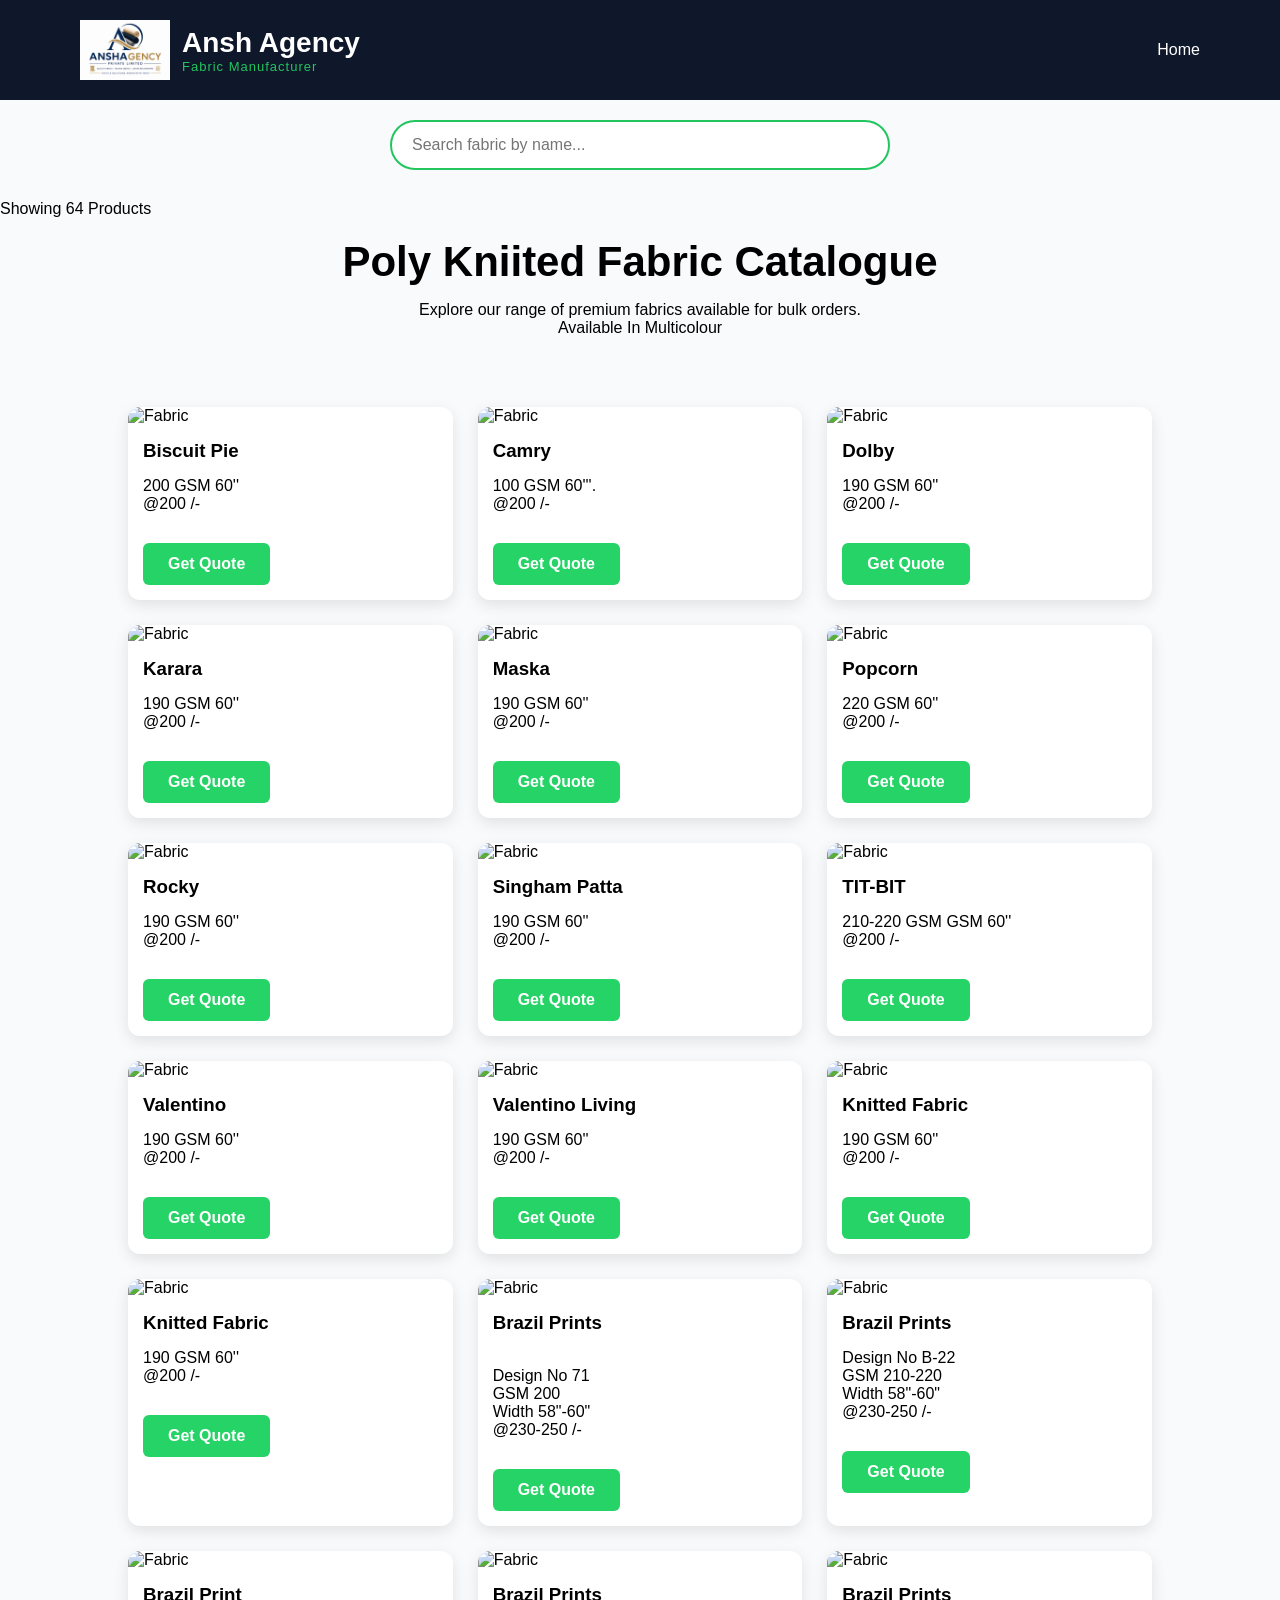
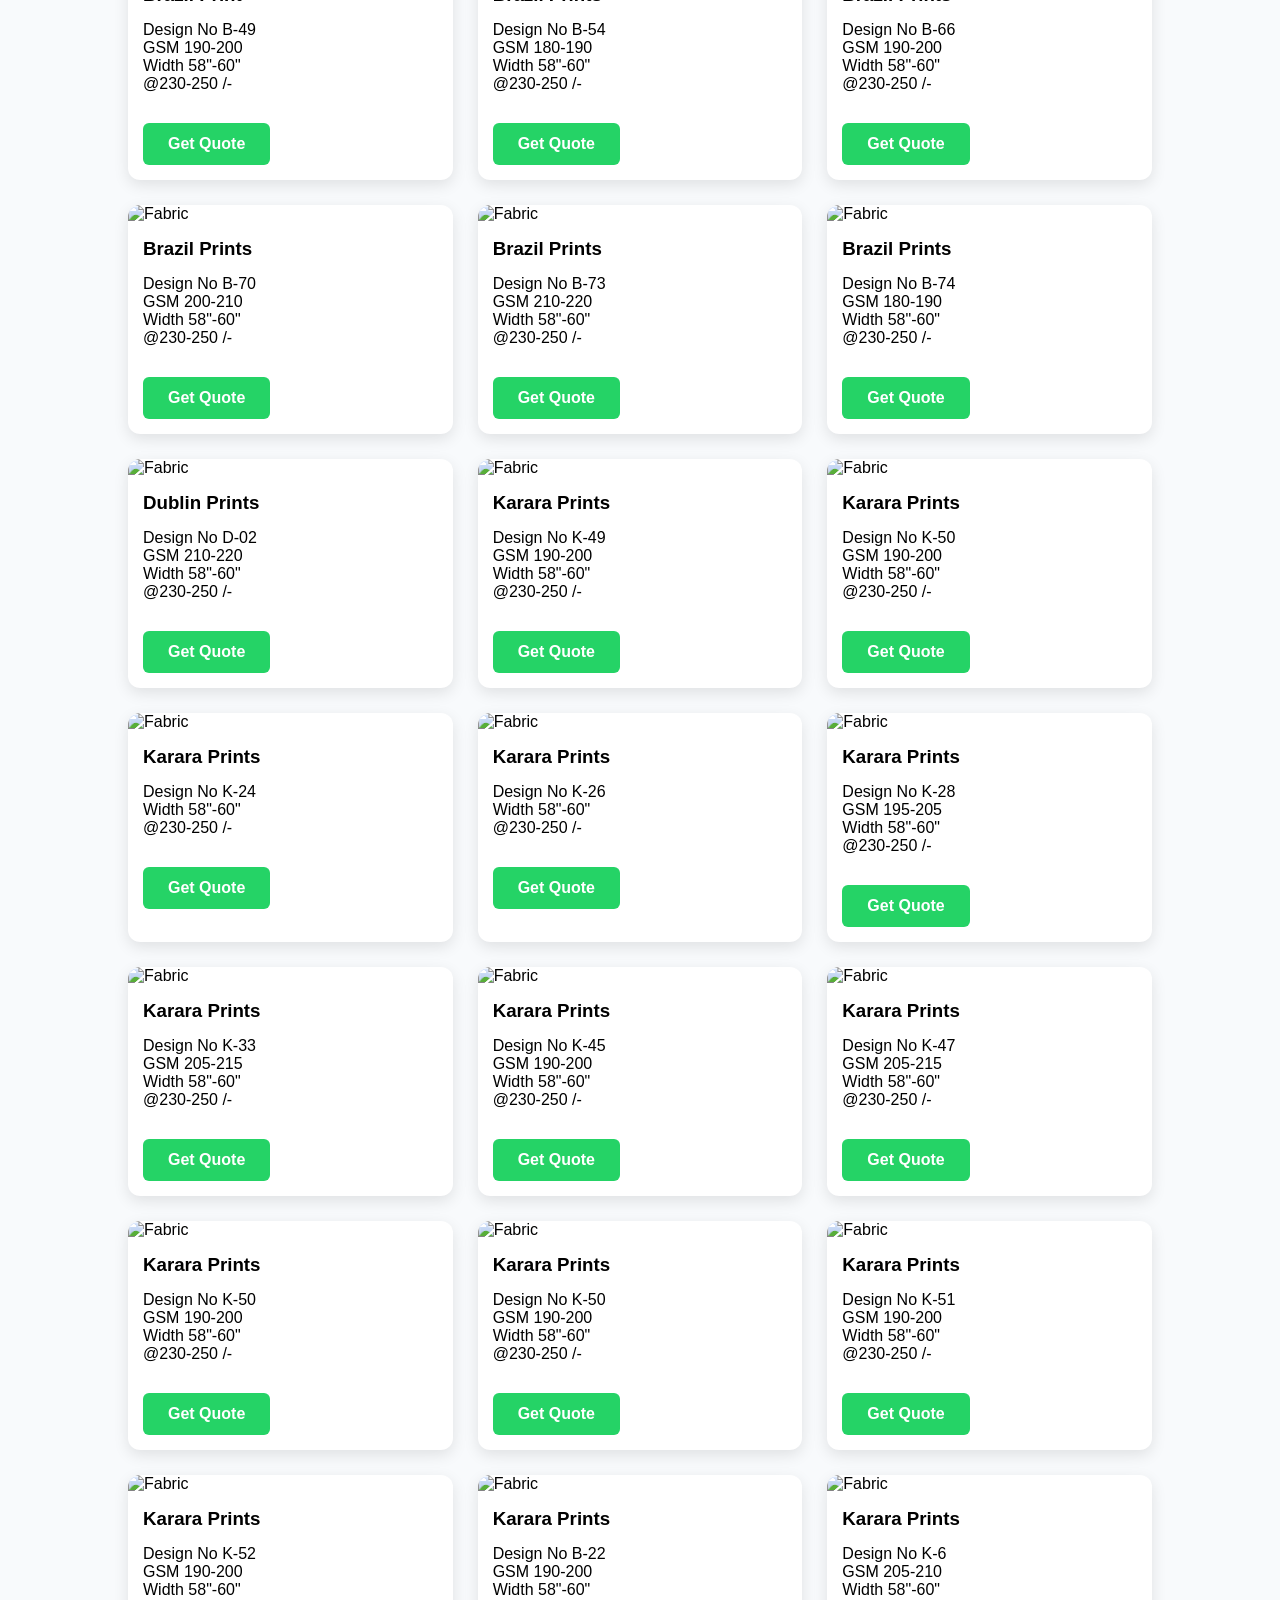
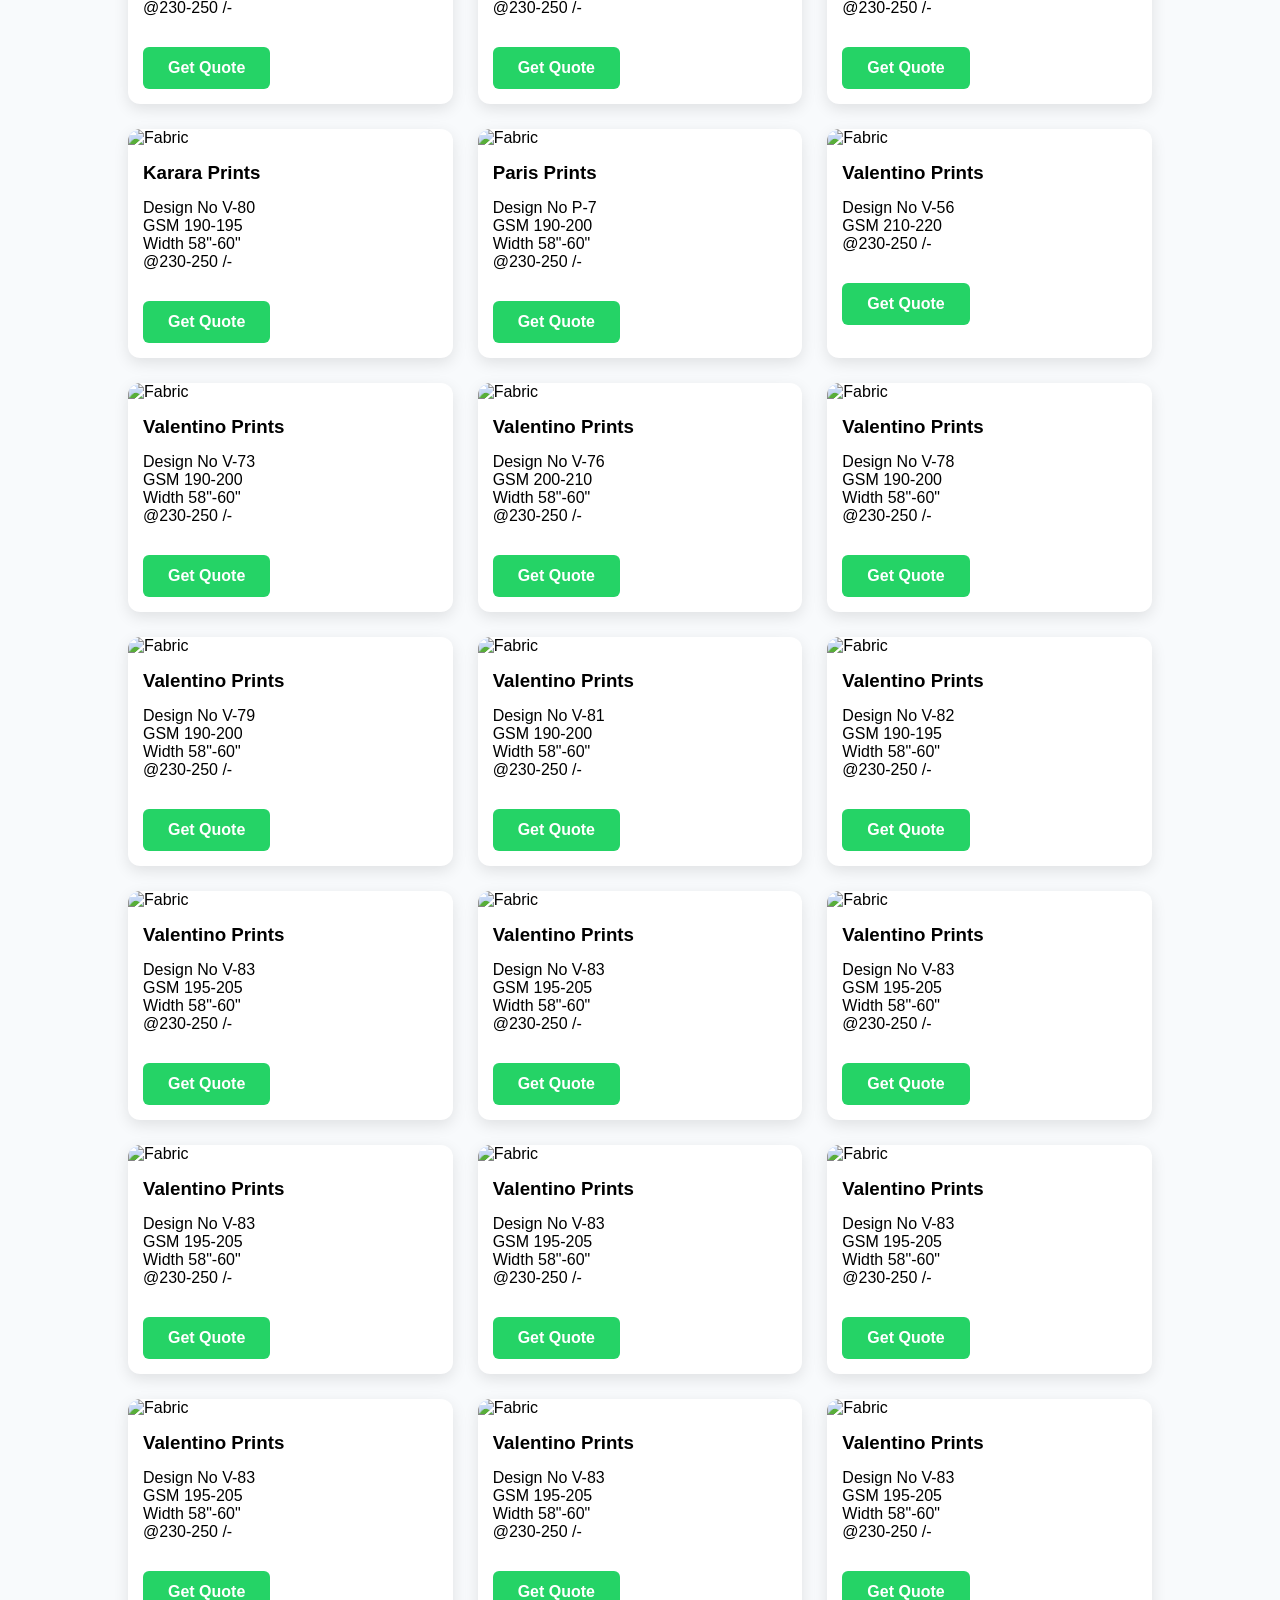
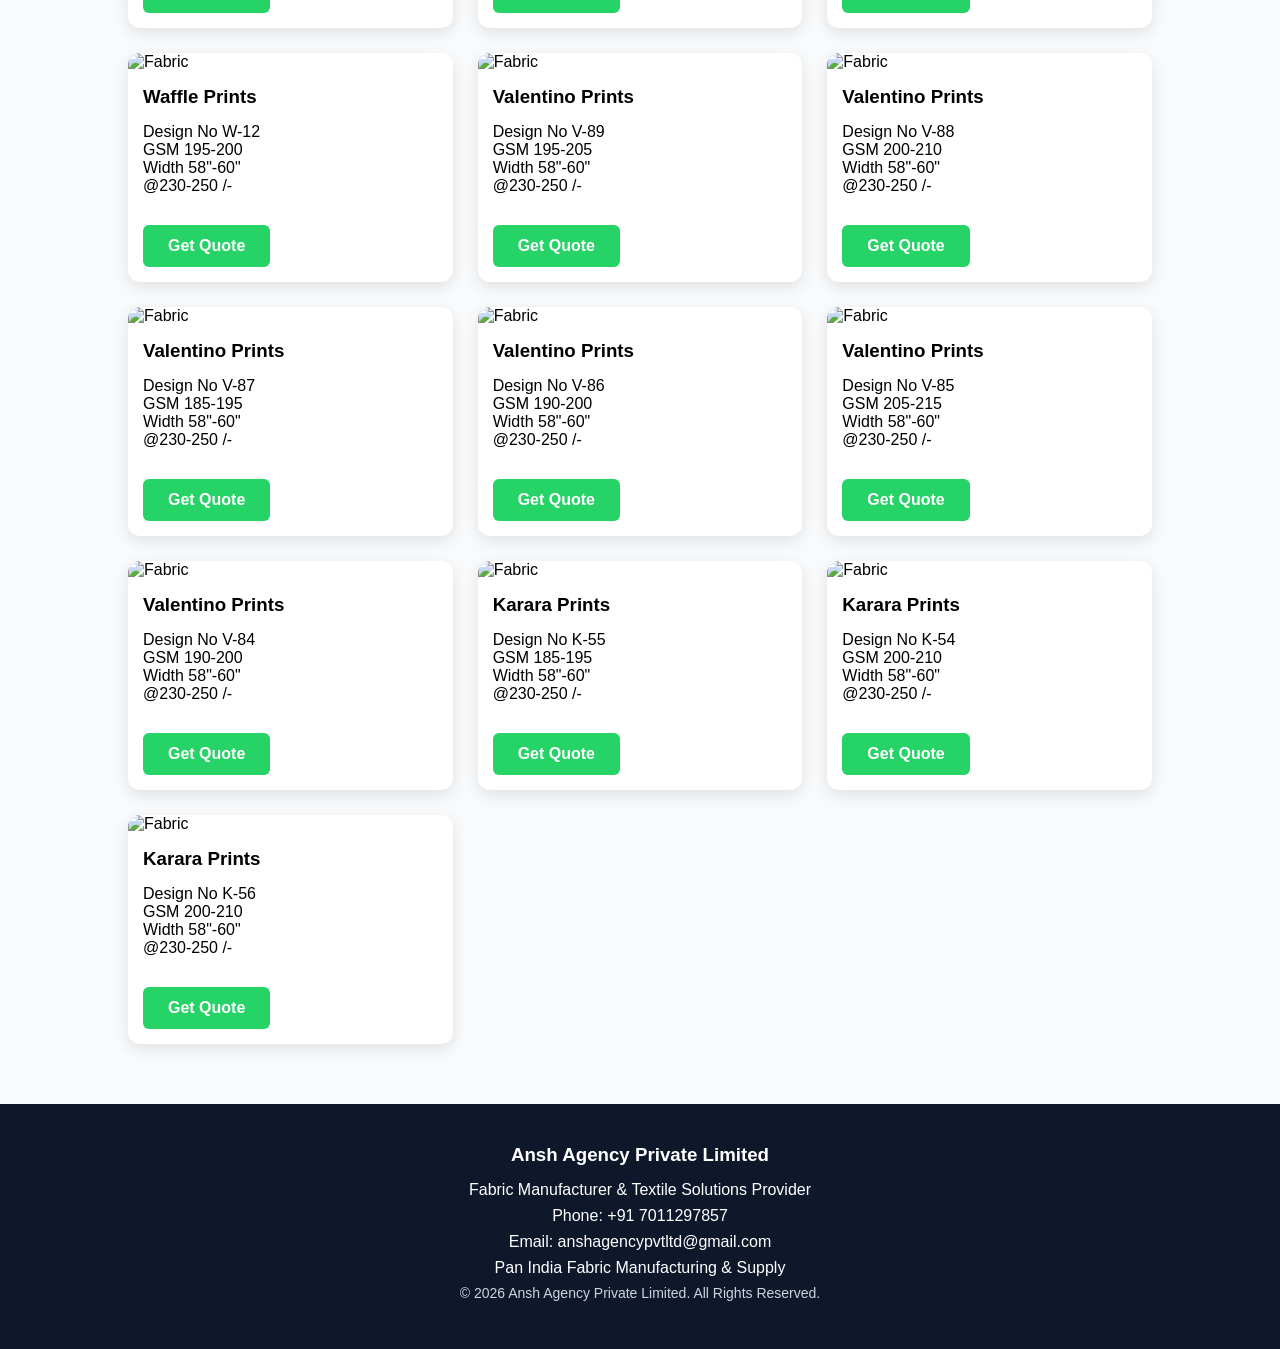
==== knitted.html @ 22bb6c40 "update" ====
<!DOCTYPE html>

<html lang="en">
<head>
    <meta charset="UTF-8">
    <meta name="viewport" content="width=device-width, initial-scale=1.0">
    <title>Knitted Fabric | Ansh Agency Pvt Ltd</title>
    <link rel="stylesheet" href="style.css">
</head>
<body>

<header>
        <nav>
             <div class="logo-container">

        <img src="img/logo.png" alt="Ansh Agency Logo">

        <div class="company-name">
            <h2>Ansh Agency</h2>
            <p>Fabric Manufacturer</p>
        </div>

    </div>
            <ul>
                <li><a href="index.html">Home</a></li>
            </ul>
        </nav>
    </header>

    <div class="search-container">
    <input
        type="text"
        id="searchInput"
        placeholder="Search fabric by name..."
        onkeyup="searchProducts()">
</div>
<div id="searchInfo">
    <p>
        Showing <span id="resultCount">0</span> Products
    </p>
</div>

<div id="noResult" style="display:none;">
    <h3>No Product Found</h3>
    <p>Try searching with another product name.</p>
</div>

<section class="catalogue-header">
    <h1>Poly Kniited Fabric Catalogue</h1>
    <p>
        Explore our range of premium fabrics available for bulk orders.
        <br>
        Available In Multicolour
    </p>
</section>

<section class="catalogue">
<div class="catalogue-card">
    <img src="knitted/Biscuit Pie 200 GSM 60''.jpeg" alt="Fabric">
    <h3>Biscuit Pie</h3>
    <p>200 GSM 60''
        <br> @200 /-
    </p>
    
    <a href="https://wa.me/917011297857" class="quote-btn">
        Get Quote
    </a>
</div>

<div class="catalogue-card">
    <img src="knitted/Camry 100 gsm 60''.jpeg" alt="Fabric">
    <h3>Camry</h3>
    <p>100 GSM 60'''.
        <br> @200 /-
    </p>
    <a href="https://wa.me/917011297857" class="quote-btn">
        Get Quote
    </a>
</div>

<div class="catalogue-card">
    <img src="knitted/Dolby 190 gsm 60''.jpeg" alt="Fabric">
    <h3>Dolby</h3>
    <p>190 GSM 60''
        <br> @200 /-
    </p>
    <a href="https://wa.me/917011297857" class="quote-btn">
        Get Quote
    </a>
</div>

<div class="catalogue-card">
    <img src="knitted/Karara 190 gsm 60''.jpeg" alt="Fabric">
    <h3>Karara</h3>
    <p>190 GSM 60''
        <br> @200 /-
    </p>
    <a href="https://wa.me/917011297857" class="quote-btn">
        Get Quote
    </a>
</div>

<div class="catalogue-card">
    <img src="knitted/Maska 190 gsm 60''.jpeg" alt="Fabric">
    <h3>Maska</h3>
    <p>190 GSM 60''
        <br> @200 /-
    </p>
    <a href="https://wa.me/917011297857" class="quote-btn">
        Get Quote
    </a>
</div>

<div class="catalogue-card">
    <img src="knitted/Popcorn 220 gsm 60''.jpeg" alt="Fabric">
    <h3>Popcorn</h3>
    <p>220 GSM 60''
        <br> @200 /-
    </p>
    <a href="https://wa.me/917011297857" class="quote-btn">
        Get Quote
    </a>
</div>

<div class="catalogue-card">
    <img src="knitted/Rocky 190 gsm 60''.jpeg" alt="Fabric">
    <h3>Rocky</h3>
    <p>190 GSM 60''
        <br> @200 /-
    </p>
    <a href="https://wa.me/917011297857" class="quote-btn">
        Get Quote
    </a>
</div>

<div class="catalogue-card">
    <img src="knitted/Singham Patta 190 gsm 60''.jpeg" alt="Fabric">
    <h3>Singham Patta</h3>
    <p>190 GSM 60''
        <br> @200 /-
    </p>
    <a href="https://wa.me/917011297857" class="quote-btn">
        Get Quote
    </a>
</div>

<div class="catalogue-card">
    <img src="knitted/TIT-BIT 210-220 gsm.jpeg" alt="Fabric">
    <h3>TIT-BIT</h3>
    <p>210-220 GSM GSM 60''
        <br> @200 /-
    </p>
    <a href="https://wa.me/917011297857" class="quote-btn">
        Get Quote
    </a>
</div>

<div class="catalogue-card">
    <img src="knitted/Velentino 190 gsm 60''.jpeg" alt="Fabric">
    <h3>Valentino</h3>
    <p>190 GSM 60''
        <br> @200 /-
    </p>
    <a href="https://wa.me/917011297857" class="quote-btn">
        Get Quote
    </a>
</div>

<div class="catalogue-card">
    <img src="knitted/Velentino Living 190 gsm 60''.jpeg" alt="Fabric">
    <h3>Valentino Living</h3>
    <p>190 GSM 60''
        <br> @200 /-
    </p>
    <a href="https://wa.me/917011297857" class="quote-btn">
        Get Quote
    </a>
</div>

<div class="catalogue-card">
    <img src="knitted/22ace1cc-7793-4d02-b869-837e958afbc7.jpeg" alt="Fabric">
    <h3>Knitted Fabric</h3>
    <p>190 GSM 60''
        <br> @200 /-
    </p>
    <a href="https://wa.me/917011297857" class="quote-btn">
        Get Quote
    </a>
</div>

<div class="catalogue-card">
    <img src="knitted/5e36a8d7-b40a-45a3-81a4-ada5efbddd0c.jpeg" alt="Fabric">
    <h3>Knitted Fabric</h3>
    <p>190 GSM 60''
        <br> @200 /-
    </p>
    <a href="https://wa.me/917011297857" class="quote-btn">
        Get Quote
    </a>
</div>

<div class="catalogue-card">
    <img src="knitted/Brazil Prints-Design No 71- GSM 200- Width 58-60''.jpeg" alt="Fabric">
    <h3>Brazil Prints</h3> <br>
    <p>
         Design No 71 <br>
    GSM 200 <br>
    Width 58"-60"
        <br> @230-250 /-
    </p>
    <a href="https://wa.me/917011297857" class="quote-btn">
        Get Quote
    </a>
</div>

<div class="catalogue-card">
    <img src="knitted/Brazil Prints-Design No B 22- GSM 210-220- Width 58-60''.jpeg" alt="Fabric">
    <h3>Brazil Prints</h3>
    <p>Design No B-22 <br>
        GSM 210-220 <br>
        Width 58"-60" <br>
         @230-250 /-
    </p>
    <a href="https://wa.me/917011297857" class="quote-btn">
        Get Quote
    </a>
</div>
<div class="catalogue-card">
    <img src="knitted/Brazil Prints-Design No B 49- GSM 190- 200- Width 58-60''.jpeg" alt="Fabric">
    <h3>Brazil Print</h3>
    <p>Design No B-49 <br>
        GSM 190-200 <br>
        Width 58"-60" <br>
         @230-250 /-
    </p>
    <a href="https://wa.me/917011297857" class="quote-btn">
        Get Quote
    </a>
</div>
<div class="catalogue-card">
    <img src="knitted/Brazil Prints-Design No B 54- GSM 180-190- Width 58-60''.jpeg" alt="Fabric">
    <h3>Brazil Prints</h3>
    <p>Design No B-54 <br>
        GSM 180-190 <br>
        Width 58"-60" <br>
         @230-250 /-
    </p>
    <a href="https://wa.me/917011297857" class="quote-btn">
        Get Quote
    </a>
</div>
<div class="catalogue-card">
    <img src="knitted/Brazil Prints-Design No B 66- GSM 190-200- Width 58-60''.jpeg" alt="Fabric">
    <h3>Brazil Prints</h3>
    <p>Design No B-66 <br>
        GSM 190-200 <br>
        Width 58"-60" <br>
         @230-250 /-    </p>
    <a href="https://wa.me/917011297857" class="quote-btn">
        Get Quote
    </a>
</div>
<div class="catalogue-card">
    <img src="knitted/Brazil Prints-Design No B 70- GSM 200-210- Width 58-60''.jpeg" alt="Fabric">
    <h3>Brazil Prints</h3>
    <p>Design No B-70 <br>
        GSM 200-210 <br>
        Width 58"-60" <br>
         @230-250 /-
    </p>
    <a href="https://wa.me/917011297857" class="quote-btn">
        Get Quote
    </a>
</div>
<div class="catalogue-card">
    <img src="knitted/Brazil Prints-Design No B 73- GSM 210-220- Width 58-60''.jpeg" alt="Fabric">
    <h3>Brazil Prints</h3>
    <p>Design No B-73 <br>
        GSM 210-220 <br>
        Width 58"-60" <br>
         @230-250 /-
    </p>
    <a href="https://wa.me/917011297857" class="quote-btn">
        Get Quote
    </a>
</div>
<div class="catalogue-card">
    <img src="knitted/Brazil Prints-Design No B 74- GSM 180-190- Width 58-60''.jpeg" alt="Fabric">
    <h3>Brazil Prints</h3>
    <p>Design No B-74 <br>
        GSM 180-190 <br>
        Width 58"-60" <br>
         @230-250 /-
    </p>
    <a href="https://wa.me/917011297857" class="quote-btn">
        Get Quote
    </a>
</div>
<div class="catalogue-card">
    <img src="knitted/Dublin Prints-Design No D 02- GSM 210-220- Width 58-60''.jpeg" alt="Fabric">
    <h3>Dublin Prints</h3>
    <p>Design No D-02 <br>
        GSM 210-220 <br>
        Width 58"-60" <br>
         @230-250 /-
    </p>
    <a href="https://wa.me/917011297857" class="quote-btn">
        Get Quote
    </a>
</div>
<div class="catalogue-card">
    <img src="knitted/Karara  Prints-Design No K 49- GSM 190-200- Width 58-60''.jpeg" alt="Fabric">
    <h3>Karara Prints</h3>
    <p>Design No K-49 <br>
        GSM 190-200 <br>
        Width 58"-60" <br>
         @230-250 /-
    </p>
    <a href="https://wa.me/917011297857" class="quote-btn">
        Get Quote
    </a>
</div>
<div class="catalogue-card">
    <img src="knitted/Karara  Prints-Design No K 50- GSM 190-200- Width 58-60''.jpeg" alt="Fabric">
    <h3>Karara Prints</h3>
    <p>Design No K-50 <br>
        GSM 190-200 <br>
        Width 58"-60" <br>
         @230-250 /-
        </p>
    <a href="https://wa.me/917011297857" class="quote-btn">
        Get Quote
    </a>
</div>
<div class="catalogue-card">
    <img src="knitted/Karara Prints-Design No K 24-.jpeg" alt="Fabric">
    <h3>Karara Prints</h3>
    <p>Design No K-24 <br>
        Width 58"-60" <br>
         @230-250 /-
    </p>
    <a href="https://wa.me/917011297857" class="quote-btn">
        Get Quote
    </a>
</div>
<div class="catalogue-card">
    <img src="knitted/Karara Prints-Design No K 26.jpeg" alt="Fabric">
    <h3>Karara Prints</h3>
    <p>Design No K-26 <br>
        Width 58"-60" <br>
         @230-250 /-
    </p>
    <a href="https://wa.me/917011297857" class="quote-btn">
        Get Quote
    </a>
</div>
<div class="catalogue-card">
    <img src="knitted/Karara Prints-Design No k 28- GSM 195-205- Width 58-60''.jpeg" alt="Fabric">
    <h3>Karara Prints</h3>
    <p>Design No K-28 <br>
        GSM 195-205 <br>
        Width 58"-60" <br>
         @230-250 /-
           </p>
    <a href="https://wa.me/917011297857" class="quote-btn">
        Get Quote
    </a>
</div>
<div class="catalogue-card">
    <img src="knitted/Karara Prints-Design No K 33- GSM 205-215- Width 58-60''.jpeg" alt="Fabric">
    <h3>Karara Prints</h3>
    <p>Design No K-33 <br>
        GSM 205-215 <br>
        Width 58"-60" <br>
         @230-250 /-
    </p>
    <a href="https://wa.me/917011297857" class="quote-btn">
        Get Quote
    </a>
</div>
<div class="catalogue-card">
    <img src="knitted/Karara Prints-Design No K 45- GSM 190-200- Width 58-60''.jpeg" alt="Fabric">
    <h3>Karara Prints</h3>
    <p>Design No K-45 <br>
        GSM 190-200<br>
        Width 58"-60" <br>
         @230-250 /-    </p>
    <a href="https://wa.me/917011297857" class="quote-btn">
        Get Quote
    </a>
</div>
<div class="catalogue-card">
    <img src="knitted/Karara Prints-Design No K 47- GSM 205-215- Width 58-60''.jpeg" alt="Fabric">
    <h3>Karara Prints</h3>
    <p>Design No K-47 <br>
        GSM 205-215 <br>
        Width 58"-60" <br>
         @230-250 /-
    </p>
    <a href="https://wa.me/917011297857" class="quote-btn">
        Get Quote
    </a>
</div>
<div class="catalogue-card">
    <img src="knitted/Karara Prints-Design No K 50- GSM 190-200- Width 58-60''.jpeg" alt="Fabric">
    <h3>Karara Prints</h3>
    <p>Design No K-50 <br>
        GSM 190-200 <br>
        Width 58"-60" <br>
         @230-250 /-
    </p>
    <a href="https://wa.me/917011297857" class="quote-btn">
        Get Quote
    </a>
</div>
<div class="catalogue-card">
    <img src="knitted/Karara Prints-Design No K 50- GSM 190-200- Width 58-60''.jpeg" alt="Fabric">
    <h3>Karara Prints</h3>
    <p>Design No K-50 <br>
        GSM 190-200 <br>
        Width 58"-60" <br>
         @230-250 /-
    </p>
    <a href="https://wa.me/917011297857" class="quote-btn">
        Get Quote
    </a>
</div>
<div class="catalogue-card">
    <img src="knitted/Karara Prints-Design No K 51- GSM 190-200- Width 58-60''.jpeg" alt="Fabric">
    <h3>Karara Prints</h3>
    <p>Design No K-51 <br>
        GSM 190-200<br>
        Width 58"-60" <br>
         @230-250 /-
            </p>
    <a href="https://wa.me/917011297857" class="quote-btn">
        Get Quote
    </a>
</div>
<div class="catalogue-card">
    <img src="knitted/Karara Prints-Design No K 52- GSM 190-200- Width 58-60''.jpeg" alt="Fabric">
    <h3>Karara Prints</h3>
    <p>Design No K-52 <br>
        GSM 190-200 <br>
        Width 58"-60" <br>
         @230-250 /-
    </p>
    <a href="https://wa.me/917011297857" class="quote-btn">
        Get Quote
    </a>
</div>
<div class="catalogue-card">
    <img src="knitted/Karara Prints-Design No k 53- GSM 190-200- Width 58-60''.jpeg" alt="Fabric">
    <h3>Karara Prints</h3>
    <p>Design No B-22 <br>
        GSM 190-200 <br>
        Width 58"-60" <br>
         @230-250 /-
    </p>
    <a href="https://wa.me/917011297857" class="quote-btn">
        Get Quote
    </a>
</div>
<div class="catalogue-card">
    <img src="knitted/Karara Prints-Design No K 6- GSM 205-210- Width 58-60''.jpeg" alt="Fabric">
    <h3>Karara Prints</h3>
    <p>Design No K-6 <br>
        GSM 205-210 <br>
        Width 58"-60" <br>
         @230-250 /-
    </p>
    <a href="https://wa.me/917011297857" class="quote-btn">
        Get Quote
    </a>
</div>
<div class="catalogue-card">
    <img src="knitted/Karara Prints-Design No V 80- GSM 190-195- Width 58-60''.jpeg" alt="Fabric">
    <h3>Karara Prints</h3>
    <p>Design No V-80 <br>
        GSM 190-195 <br>
        Width 58"-60" <br>
         @230-250 /-
            </p>
    <a href="https://wa.me/917011297857" class="quote-btn">
        Get Quote
    </a>
</div>
<div class="catalogue-card">
    <img src="knitted/Paris rints= Design no - P 07- GSM 190-200- Width- 58-60''.jpeg" alt="Fabric">
    <h3>Paris Prints</h3>
    <p>Design No P-7 <br>
        GSM 190-200 <br>
        Width 58"-60" <br>
         @230-250 /-
           </p>
    <a href="https://wa.me/917011297857" class="quote-btn">
        Get Quote
    </a>
</div>
<div class="catalogue-card">
    <img src="knitted/Valentino Prints-Design No V 56.jpeg" alt="Fabric">
    <h3>Valentino Prints</h3>
    <p>Design No V-56 <br>
        GSM 210-220 <br>
         @230-250 /-
            </p>
    <a href="https://wa.me/917011297857" class="quote-btn">
        Get Quote
    </a>
</div>
<div class="catalogue-card">
    <img src="knitted/Valentino Prints-Design No V 73- GSM 190-200- Width 58-60''.jpeg" alt="Fabric">
    <h3>Valentino Prints</h3>
    <p>Design No V-73 <br>
        GSM 190-200 <br>
        Width 58"-60" <br>
         @230-250 /-
            </p>
    <a href="https://wa.me/917011297857" class="quote-btn">
        Get Quote
    </a>
</div>
<div class="catalogue-card">
    <img src="knitted/Valentino Prints-Design No V 76- GSM 200-210- Width 58-60''.jpeg" alt="Fabric">
    <h3>Valentino Prints</h3>
    <p>Design No V-76 <br>
        GSM 200-210 <br>
        Width 58"-60" <br>
         @230-250 /-
    </p>
    <a href="https://wa.me/917011297857" class="quote-btn">
        Get Quote
    </a>
</div>
<div class="catalogue-card">
    <img src="knitted/Valentino Prints-Design No V 78- GSM 190-200- Width 58-60''.jpeg" alt="Fabric">
    <h3>Valentino Prints</h3>
    <p>Design No V-78 <br>
        GSM 190-200 <br>
        Width 58"-60" <br>
         @230-250 /-
            </p>
    <a href="https://wa.me/917011297857" class="quote-btn">
        Get Quote
    </a>
</div>
<div class="catalogue-card">
    <img src="knitted/Valentino Prints-Design No V 79- GSM 190-200- Width 58-60''.jpeg" alt="Fabric">
    <h3>Valentino Prints</h3>
    <p>Design No V-79 <br>
        GSM 190-200<br>
        Width 58"-60" <br>
         @230-250 /-
            </p>
    <a href="https://wa.me/917011297857" class="quote-btn">
        Get Quote
    </a>
</div>
<div class="catalogue-card">
    <img src="knitted/Valentino Prints-Design No V 81- GSM 190-200- Width 58-60''.jpeg" alt="Fabric">
    <h3>Valentino Prints</h3>
    <p>Design No V-81 <br>
        GSM 190-200 <br>
        Width 58"-60" <br>
         @230-250 /-
    </p>
    <a href="https://wa.me/917011297857" class="quote-btn">
        Get Quote
    </a>
</div>
<div class="catalogue-card">
    <img src="knitted/Valentino Prints-Design No V 82- GSM 190-195- Width 58-60''.jpeg" alt="Fabric">
    <h3>Valentino Prints</h3>
    <p>Design No V-82 <br>
        GSM 190-195 <br>
        Width 58"-60" <br>
         @230-250 /-
    </p>
    <a href="https://wa.me/917011297857" class="quote-btn">
        Get Quote
    </a>
</div>

<div class="catalogue-card">
    <img src="knitted/Valentino Prints-Design No V 83- GSM 195-205- Width 58-60''.jpeg" alt="Fabric">
    <h3>Valentino Prints</h3>
    <p>Design No V-83 <br>
        GSM 195-205 <br>
        Width 58"-60" <br>
         @230-250 /-
    </p>
    <a href="https://wa.me/917011297857" class="quote-btn">
        Get Quote
    </a>
</div>
<div class="catalogue-card">
    <img src="knitted/Valentino Prints-Design No V 83- GSM 195-205- Width 58-60''.jpeg" alt="Fabric">
    <h3>Valentino Prints</h3>
    <p>Design No V-83 <br>
        GSM 195-205 <br>
        Width 58"-60" <br>
         @230-250 /-
    </p>
    <a href="https://wa.me/917011297857" class="quote-btn">
        Get Quote
    </a>
</div>
<div class="catalogue-card">
    <img src="knitted/Valentino Prints-Design No V 83- GSM 195-205- Width 58-60''.jpeg" alt="Fabric">
    <h3>Valentino Prints</h3>
    <p>Design No V-83 <br>
        GSM 195-205 <br>
        Width 58"-60" <br>
         @230-250 /-
    </p>
    <a href="https://wa.me/917011297857" class="quote-btn">
        Get Quote
    </a>
</div>
<div class="catalogue-card">
    <img src="knitted/Valentino Prints-Design No V 83- GSM 195-205- Width 58-60''.jpeg" alt="Fabric">
    <h3>Valentino Prints</h3>
    <p>Design No V-83 <br>
        GSM 195-205 <br>
        Width 58"-60" <br>
         @230-250 /-
    </p>
    <a href="https://wa.me/917011297857" class="quote-btn">
        Get Quote
    </a>
</div>
<div class="catalogue-card">
    <img src="knitted/Valentino Prints-Design No V 83- GSM 195-205- Width 58-60''.jpeg" alt="Fabric">
    <h3>Valentino Prints</h3>
    <p>Design No V-83 <br>
        GSM 195-205 <br>
        Width 58"-60" <br>
         @230-250 /-
    </p>
    <a href="https://wa.me/917011297857" class="quote-btn">
        Get Quote
    </a>
</div>
<div class="catalogue-card">
    <img src="knitted/Valentino Prints-Design No V 83- GSM 195-205- Width 58-60''.jpeg" alt="Fabric">
    <h3>Valentino Prints</h3>
    <p>Design No V-83 <br>
        GSM 195-205 <br>
        Width 58"-60" <br>
         @230-250 /-
    </p>
    <a href="https://wa.me/917011297857" class="quote-btn">
        Get Quote
    </a>
</div>
<div class="catalogue-card">
    <img src="knitted/Valentino Prints-Design No V 83- GSM 195-205- Width 58-60''.jpeg" alt="Fabric">
    <h3>Valentino Prints</h3>
    <p>Design No V-83 <br>
        GSM 195-205 <br>
        Width 58"-60" <br>
         @230-250 /-
    </p>
    <a href="https://wa.me/917011297857" class="quote-btn">
        Get Quote
    </a>
</div>
<div class="catalogue-card">
    <img src="knitted/Valentino Prints-Design No V 83- GSM 195-205- Width 58-60''.jpeg" alt="Fabric">
    <h3>Valentino Prints</h3>
    <p>Design No V-83 <br>
        GSM 195-205 <br>
        Width 58"-60" <br>
         @230-250 /-
    </p>
    <a href="https://wa.me/917011297857" class="quote-btn">
        Get Quote
    </a>
</div>
<div class="catalogue-card">
    <img src="knitted/Valentino Prints-Design No V 83- GSM 195-205- Width 58-60''.jpeg" alt="Fabric">
    <h3>Valentino Prints</h3>
    <p>Design No V-83 <br>
        GSM 195-205 <br>
        Width 58"-60" <br>
         @230-250 /-
    </p>
    <a href="https://wa.me/917011297857" class="quote-btn">
        Get Quote
    </a>
</div>

<div class="catalogue-card">
    <img src="knitted/Waffle Fourway Prints-Design No W 12- GSM 195-200- Width 58-60''.jpeg" alt="Fabric">
    <h3>Waffle Prints</h3>
    <p>Design No W-12<br>
        GSM 195-200 <br>
        Width 58"-60" <br>
         @230-250 /-
    </p>
    <a href="https://wa.me/917011297857" class="quote-btn">
        Get Quote
    </a>
</div>

<div class="catalogue-card">
    <img src="knitted/Valentino Prints-Design No V 89- GSM 195-205- Width 58-60''.jpeg" alt="Fabric">
    <h3>Valentino Prints</h3>
    <p>Design No V-89 <br>
        GSM 195-205 <br>
        Width 58"-60" <br>
         @230-250 /-
    </p>
    <a href="https://wa.me/917011297857" class="quote-btn">
        Get Quote
    </a>
</div>
<div class="catalogue-card">
    <img src="knitted/Valentino Prints-Design No V 88- GSM 200-210- Width 58-60''.jpeg" alt="Fabric">
    <h3>Valentino Prints</h3>
    <p>Design No V-88 <br>
        GSM 200-210 <br>
        Width 58"-60" <br>
         @230-250 /-
    </p>
    <a href="https://wa.me/917011297857" class="quote-btn">
        Get Quote
    </a>
</div>
<div class="catalogue-card">
    <img src="knitted/Valentino Prints-Design No V 87- GSM 185-195- Width 58-60''.jpeg" alt="Fabric">
    <h3>Valentino Prints</h3>
    <p>Design No V-87 <br>
        GSM 185-195 <br>
        Width 58"-60" <br>
         @230-250 /-
    </p>
    <a href="https://wa.me/917011297857" class="quote-btn">
        Get Quote
    </a>
</div>
<div class="catalogue-card">
    <img src="knitted/Valentino Prints-Design No V 86- GSM 190-200- Width 58-60''.jpeg" alt="Fabric">
    <h3>Valentino Prints</h3>
    <p>Design No V-86 <br>
        GSM 190-200 <br>
        Width 58"-60" <br>
         @230-250 /-
    </p>
    <a href="https://wa.me/917011297857" class="quote-btn">
        Get Quote
    </a>
</div>
<div class="catalogue-card">
    <img src="knitted/Valentino Prints-Design No V 85- GSM 205-215- Width 58-60''.jpeg" alt="Fabric">
    <h3>Valentino Prints</h3>
    <p>Design No V-85 <br>
        GSM 205-215 <br>
        Width 58"-60" <br>
         @230-250 /-
    </p>
    <a href="https://wa.me/917011297857" class="quote-btn">
        Get Quote
    </a>
</div>
<div class="catalogue-card">
    <img src="knitted/Valentino Prints-Design No V 84- GSM 190-200- Width 58-60''.jpeg" alt="Fabric">
    <h3>Valentino Prints</h3>
    <p>Design No V-84 <br>
        GSM 190-200 <br>
        Width 58"-60" <br>
         @230-250 /-
    </p>
    <a href="https://wa.me/917011297857" class="quote-btn">
        Get Quote
    </a>
</div>
<div class="catalogue-card">
    <img src="knitted/KararaPrints-Design No K 55- GSM 185-195- Width 58-60''.jpeg" alt="Fabric">
    <h3>Karara Prints</h3>
    <p>Design No K-55 <br>
        GSM 185-195 <br>
        Width 58"-60" <br>
         @230-250 /-
    </p>
    <a href="https://wa.me/917011297857" class="quote-btn">
        Get Quote
    </a>
</div>
<div class="catalogue-card">
    <img src="knitted/Karara Prints-Design No K-54  GSM 200-210- Width 58-60''.jpeg" alt="Fabric">
    <h3>Karara Prints</h3>
    <p>Design No K-54 <br>
        GSM 200-210 <br>
        Width 58"-60" <br>
         @230-250 /-
    </p>
    <a href="https://wa.me/917011297857" class="quote-btn">
        Get Quote
    </a>
</div>
<div class="catalogue-card">
    <img src="knitted/Karara Prints-Design No K 56- GSM 200-210- Width 58-60''.jpeg" alt="Fabric">
    <h3>Karara Prints</h3>
    <p>Design No K-56 <br>
        GSM 200-210 <br>
        Width 58"-60" <br>
         @230-250 /-
    </p>
    <a href="https://wa.me/917011297857" class="quote-btn">
        Get Quote
    </a>
</div>


</section>

 <footer>

        <div class="footer-content">

            <h3>Ansh Agency Private Limited</h3>

            <p>
                Fabric Manufacturer &
                Textile Solutions Provider
            </p>

            <p>
                Phone: +91 7011297857
            </p>

            <p>
                Email:
                anshagencypvtltd@gmail.com
            </p>

            <p>
                Pan India Fabric Manufacturing & Supply
            </p>

            <p class="copyright">
                © 2026 Ansh Agency Private Limited.
                All Rights Reserved.
            </p>

        </div>

    </footer>

<!-- Product Popup -->
<div id="imageModal" class="modal">

    <div class="popup-box">

        <span class="close">&times;</span>

        <div class="popup-left">

            <img id="popupImage">

        </div>

        <div class="popup-right">

            <h2 id="popupTitle"></h2>

            <div class="badge">
                ⭐ Premium Fabric
            </div>

            <div class="product-info">

                <p id="popupDetails"></p>

            </div>

            <div class="features">

                ✔ Bulk Order Available <br>
                ✔ Pan India Delivery <br>
                ✔ Multiple Colours <br>
                ✔ Best Quality

            </div>

            <a
                id="popupWhatsapp"
                target="_blank"
                class="quote-btn">

                🟢 Get Quote on WhatsApp

            </a>

        </div>

    </div>

</div>
</div>
   <script>

// search bar

function updateCount() {

    let visibleCards = document.querySelectorAll(
        '.catalogue-card:not([style*="display: none"])'
    );

    document.getElementById("resultCount").textContent = visibleCards.length;

    if (visibleCards.length === 0) {
        document.getElementById("noResult").style.display = "block";
    } else {
        document.getElementById("noResult").style.display = "none";
    }

}

function searchProducts(){

    let input = document.getElementById("searchInput").value.toLowerCase();

    let cards = document.querySelectorAll(".catalogue-card");

    cards.forEach(function(card){

        let text = card.innerText.toLowerCase();

        if(text.includes(input)){
            card.style.display = "";
        }else{
            card.style.display = "none";
        }

    });

    updateCount();

}

window.onload = updateCount;
// Image Popup

const modal = document.getElementById("imageModal");
const modalImg = document.getElementById("popupImage");
const popupTitle = document.getElementById("popupTitle");
const popupDetails = document.getElementById("popupDetails");
const popupWhatsapp = document.getElementById("popupWhatsapp");

const images = document.querySelectorAll(".catalogue-card img");

document.querySelectorAll(".catalogue-card").forEach(card => {

    card.addEventListener("click", function(e){

        if(e.target.classList.contains("quote-btn")) return;

        let img = card.querySelector("img");
        let title = card.querySelector("h3").innerText;
        let details = card.querySelector("p").innerHTML;

        modal.style.display = "flex";

        modalImg.src = img.src;
        popupTitle.innerText = title;
        popupDetails.innerHTML = details;

        let message = `Hello Ansh Agency,

I am interested in this fabric.

Product : ${title}

Details :
${card.querySelector("p").innerText}

Please send me quotation.`;

        popupWhatsapp.href =
        "https://wa.me/917011297857?text=" + encodeURIComponent(message);

    });

});

document.querySelector(".close").onclick = function () {
    modal.style.display = "none";
}

modal.onclick = function (e) {
    if (e.target == modal) {
        modal.style.display = "none";
    }
}
</script>

</body>
</html>
---- style.css ----
*{
    margin:0;
    padding:0;
    box-sizing:border-box;
    font-family:Arial, sans-serif;
}

.logo-container{
    display:flex;
    align-items:center;
    gap:12px;
}

.logo-container img{
    height:60px;
    width:auto;
}

.company-name h2{
    color:white;
    margin:0;
    font-size:28px;
}

.company-name p{
    color:#22c55e;
    margin:0;
    font-size:13px;
    letter-spacing:1px;
}

nav{
    display:flex;
    justify-content:space-between;
    align-items:center;
    padding:15px 80px;
    background:#0f172a;
}

/* nav h2{
    color:white;
} */

nav ul{
    display:flex;
    list-style:none;
    gap:20px;
}

nav a{
    color:white;
    text-decoration:none;
}

.hero{
    text-align:center;
   padding:120px 20px 60px;
    background:#f5f5f5;
}

.hero h1{
    font-size:48px;
    margin-bottom:20px;
}

.hero p{
    font-size:20px;
    margin-bottom:20px;
}

.hero button{
    background:#22c55e;
    color:white;
    border:none;
    padding:12px 25px;
    border-radius:5px;
    cursor:pointer;
}

.products{
    padding:10px 10%;
    text-align:center;
}

.products h2{
    margin-bottom:40px;
    font-size:36px;
}

.product-container{
    display:flex;
    gap:20px;
    justify-content:center;
    flex-wrap:wrap;
}

.card{
    width:300px;
    padding:25px;
    background:white;
    border-radius:10px;
    box-shadow:0 0 10px rgba(0,0,0,0.1);
    transition:0.3s;
}

.card h3{
    margin-bottom:15px;
}

.card p{
    margin-bottom:20px;
}

.card button{
    background:#22c55e;
    color:white;
    border:none;
    padding:10px 20px;
    border-radius:5px;
    cursor:pointer;
}

.about{
    padding:25px 10%;
    text-align:center;
    background:white;
}

.about h2{
    font-size:36px;
    margin-bottom:20px;
}

.about p{
    max-width:800px;
    margin:auto;
    font-size:18px;
    line-height:1.8;
}

footer{
    background:#0f172a;
    color:white;
    text-align:center;
    padding:40px 20px;
}

.footer-content h3{
    margin-bottom:15px;
}

.footer-content p{
    margin:8px 0;
}

.copyright{
    margin-top:20px;
    font-size:14px;
    color:#cbd5e1;
}

.trust-points{
    display: flex;
    justify-content: center;
    gap: 30px;
    margin-top: 30px;
    flex-wrap: wrap;
    font-size: 18px;
    font-weight: 600;
}

.trust-points div{
    background: white;
    padding: 10px 20px;
    border-radius: 8px;
    box-shadow: 0 2px 10px rgba(0,0,0,0.1);
    transition: all 0.3s ease;
    cursor: pointer;
}

.trust-points div:hover{
    transform: translateY(-5px) ;
    background-color: #28a745;
    color: white;
    box-shadow: 0 8px 20px rgba(0,0,0,0.2);
}

html{
scroll-behavior:smooth;
}

/* Hero Button */

.hero-btn{
display:inline-block;
background:#22c55e;
color:white;
text-decoration:none;
padding:12px 25px;
border-radius:6px;
font-weight:600;
transition:0.3s;
}

.hero-btn:hover{
background:#16a34a;
transform:translateY(-3px);
}

/* Product Card Hover */


.card:hover{
transform:translateY(-8px);
box-shadow:0 12px 25px rgba(0,0,0,0.15);
}

/* Why Choose Us */

.why-choose{
padding:60px 10%;
background:#f8fafc;
text-align:center;
}

.why-choose h2{
font-size:36px;
margin-bottom:40px;
}

.why-container{
display:flex;
gap:20px;
justify-content:center;
flex-wrap:wrap;
}

.why-card{
width:250px;
background:white;
padding:25px;
border-radius:10px;
box-shadow:0 2px 10px rgba(0,0,0,0.1);
transition:0.3s;
}

.why-card:hover{
transform:translateY(-8px);
box-shadow:0 12px 25px rgba(0,0,0,0.15);
}

.why-card h3{
margin-bottom:15px;
color:#0f172a;
}

/* Contact Section */

.contact{
text-align:center;
padding:60px 10%;
background:white;
}

.contact h2{
font-size:36px;
margin-bottom:25px;
}

.contact p{
margin:10px 0;
font-size:18px;
}

/* Navbar Hover */

nav a{
    transition:0.3s;
}

nav a:hover{
    color:#22c55e;
}

/* Mobile Responsive */

@media(max-width:768px){

    nav{
        flex-direction:column;
        gap:15px;
        padding:20px;
    }

    nav ul{
        flex-wrap:wrap;
        justify-content:center;
    }

    .hero h1{
        font-size:32px;
    }

    .hero p{
        font-size:18px;
    }

    .products h2,
    .about h2,
    .why-choose h2,
    .contact h2{
        font-size:28px;
    }

    .card,
    .why-card{
        width:100%;
        max-width:350px;
    }
}

nav{
    display:flex;
    justify-content:space-between;
    align-items:center;
    padding:20px 80px;
    background:#0f172a;

    position:fixed;
    top:0;
    left:0;
    width:100%;
    z-index:1000;
}

.card img{
    width:100%;
    height:220px;
    object-fit:cover;
    border-radius:8px;
    margin-bottom:15px;
}

.whatsapp-float{
    position:relative;
    bottom:25px;
    right:25px;
    background:#25D366;
    color:white;
    padding:15px 25px;
    border-radius:50px;
    text-decoration:none;
    font-weight:bold;
    font-size:18px;
    z-index:9999;
    box-shadow:0 5px 15px rgba(0,0,0,0.3);
    transition:0.3s;
}

.whatsapp-float:hover{
    transform:scale(1.08);
}

*{
    margin:0;
    padding:0;
    box-sizing:border-box;
    font-family:Arial, sans-serif;
}

body{
    background:#f8fafc;
}

.contact-page{
    padding:120px 10%;
    text-align:center;
}

.contact-page h1{
    font-size:42px;
    color:#0f172a;
    margin-bottom:15px;
}

.subtitle{
    color:#64748b;
    margin-bottom:50px;
    font-size:18px;
}

.contact-container{
    display:grid;
    grid-template-columns:repeat(auto-fit,minmax(300px,1fr));
    gap:25px;
}

.contact-card{
    background:white;
    padding:30px;
    border-radius:12px;
    box-shadow:0 5px 15px rgba(0,0,0,0.08);
    transition:0.3s;
}

.contact-card:hover{
    transform:translateY(-8px);
    box-shadow:0 12px 25px rgba(0,0,0,0.15);
}

.contact-card h2{
    color:#0f172a;
    margin-bottom:15px;
}

.contact-card a{
    color:#22c55e;
    text-decoration:none;
    font-weight:600;
}

.contact-card a:hover{
    text-decoration:underline;
}

.back-btn{
    display:inline-block;
    margin-top:40px;
    background:#22c55e;
    color:white;
    text-decoration:none;
    padding:12px 25px;
    border-radius:6px;
    font-weight:600;
    transition:0.3s;
}

.back-btn:hover{
    background:#16a34a;
}

.catalogue-header{
text-align:center;
padding:20px 20px 50px;
}

.catalogue-header h1{
font-size:42px;
margin-bottom:15px;
}

.catalogue{
padding:20px 10% 60px;
display:grid;
grid-template-columns:repeat(auto-fit,minmax(300px,1fr));
gap:25px;
}

.catalogue-card{
background:white;
border-radius:12px;
overflow:hidden;
box-shadow:0 5px 15px rgba(0,0,0,0.1);
transition:0.3s;
}

.catalogue-card:hover{
transform:translateY(-8px);
}

.catalogue-card img{
width:100%;
height:250px;
object-fit:cover;
}

.catalogue-card h3{
padding:15px;
}

.catalogue-card p{
padding:0 15px 15px;
}

.quote-btn{
display:inline-block;
margin:15px;
background:#22c55e;
color:white;
text-decoration:none;
padding:10px 20px;
border-radius:6px;
}

.search-container{
     margin-top:120px;
    margin-bottom:30px;
    text-align:center;
}

.search-container input{
    width:50%;
    max-width:500px;
    padding:14px 20px;
    border:2px solid #22c55e;
    border-radius:30px;
    font-size:16px;
    outline:none;
    transition:0.3s;
}

.search-container input:focus{
    box-shadow:0 0 10px rgba(34,197,94,0.3);
}

@media(max-width:768px){
    .search-container input{
        width:90%;
    }
}

/* ==========================
   IMAGE POPUP
========================== */

.catalogue-card img{
    cursor:pointer;
    transition:0.3s;
}

.catalogue-card img:hover{
    transform:scale(1.05);
}

.modal{
    display:none;
    position:fixed;
    left:0;
    top:0;
    width:100%;
    height:100%;
    background:rgba(0,0,0,.7);
    justify-content:center;
    align-items:center;
    z-index:9999;
}

.popup-box{
    background:#fff;
    padding:20px;
    border-radius:10px;
    width:90%;
    max-width:500px;
    text-align:center;
    position:relative;
}

.popup-box img{
    width:100%;
    max-height:350px;
    object-fit:contain;
    border-radius:10px;
}

.popup-box h2{
    margin:15px 0 10px;
}

.popup-box p{
    line-height:1.6;
    margin-bottom:20px;
}

.close{
    position:absolute;
    right:15px;
    top:10px;
    font-size:30px;
    cursor:pointer;
}

.quote-btn{
    display:inline-block;
    padding:12px 25px;
    background:#25D366;
    color:#fff;
    text-decoration:none;
    border-radius:6px;
    font-weight:bold;
}
.modal{

position:fixed;
left:0;
top:0;
width:100%;
height:100%;
display:none;
justify-content:center;
align-items:center;

background:rgba(0,0,0,.65);

backdrop-filter:blur(6px);

z-index:9999;

}

.popup-box{

width:90%;
max-width:950px;

background:#fff;

border-radius:15px;

display:flex;

overflow:hidden;

animation:popup .35s;

position:relative;

}

@keyframes popup{

from{

transform:scale(.8);

opacity:0;

}

to{

transform:scale(1);

opacity:1;

}

}

.popup-left{

width:45%;

background:#f7f7f7;

display:flex;

justify-content:center;

align-items:center;

padding:20px;

}

.popup-left img{

width:100%;

max-height:520px;

object-fit:contain;

transition:.4s;

cursor:zoom-in;

}

.popup-left img:hover{

transform:scale(1.12);

}

.popup-right{

width:55%;

padding:35px;

}

.popup-right h2{

font-size:32px;

margin-bottom:15px;

}

.badge{

display:inline-block;

background:#ffd700;

padding:7px 15px;

border-radius:30px;

font-weight:bold;

margin-bottom:20px;

}

.product-info{

font-size:18px;

line-height:1.9;

margin-bottom:20px;

}

.features{

line-height:2;

margin-bottom:30px;

color:#444;

font-size:17px;

}

.popup-right .quote-btn{

display:block;

text-align:center;

padding:15px;

font-size:18px;

border-radius:10px;

background:#25D366;

color:white;

text-decoration:none;

font-weight:bold;

}

.popup-right .quote-btn:hover{

background:#128C7E;

}

.close{

position:absolute;

top:15px;

right:25px;

font-size:35px;

cursor:pointer;

font-weight:bold;

}

@media(max-width:768px){

.popup-box{

flex-direction:column;

}

.popup-left{

width:100%;

}

.popup-right{

width:100%;

padding:20px;

}

.popup-right h2{

font-size:24px;

}

}
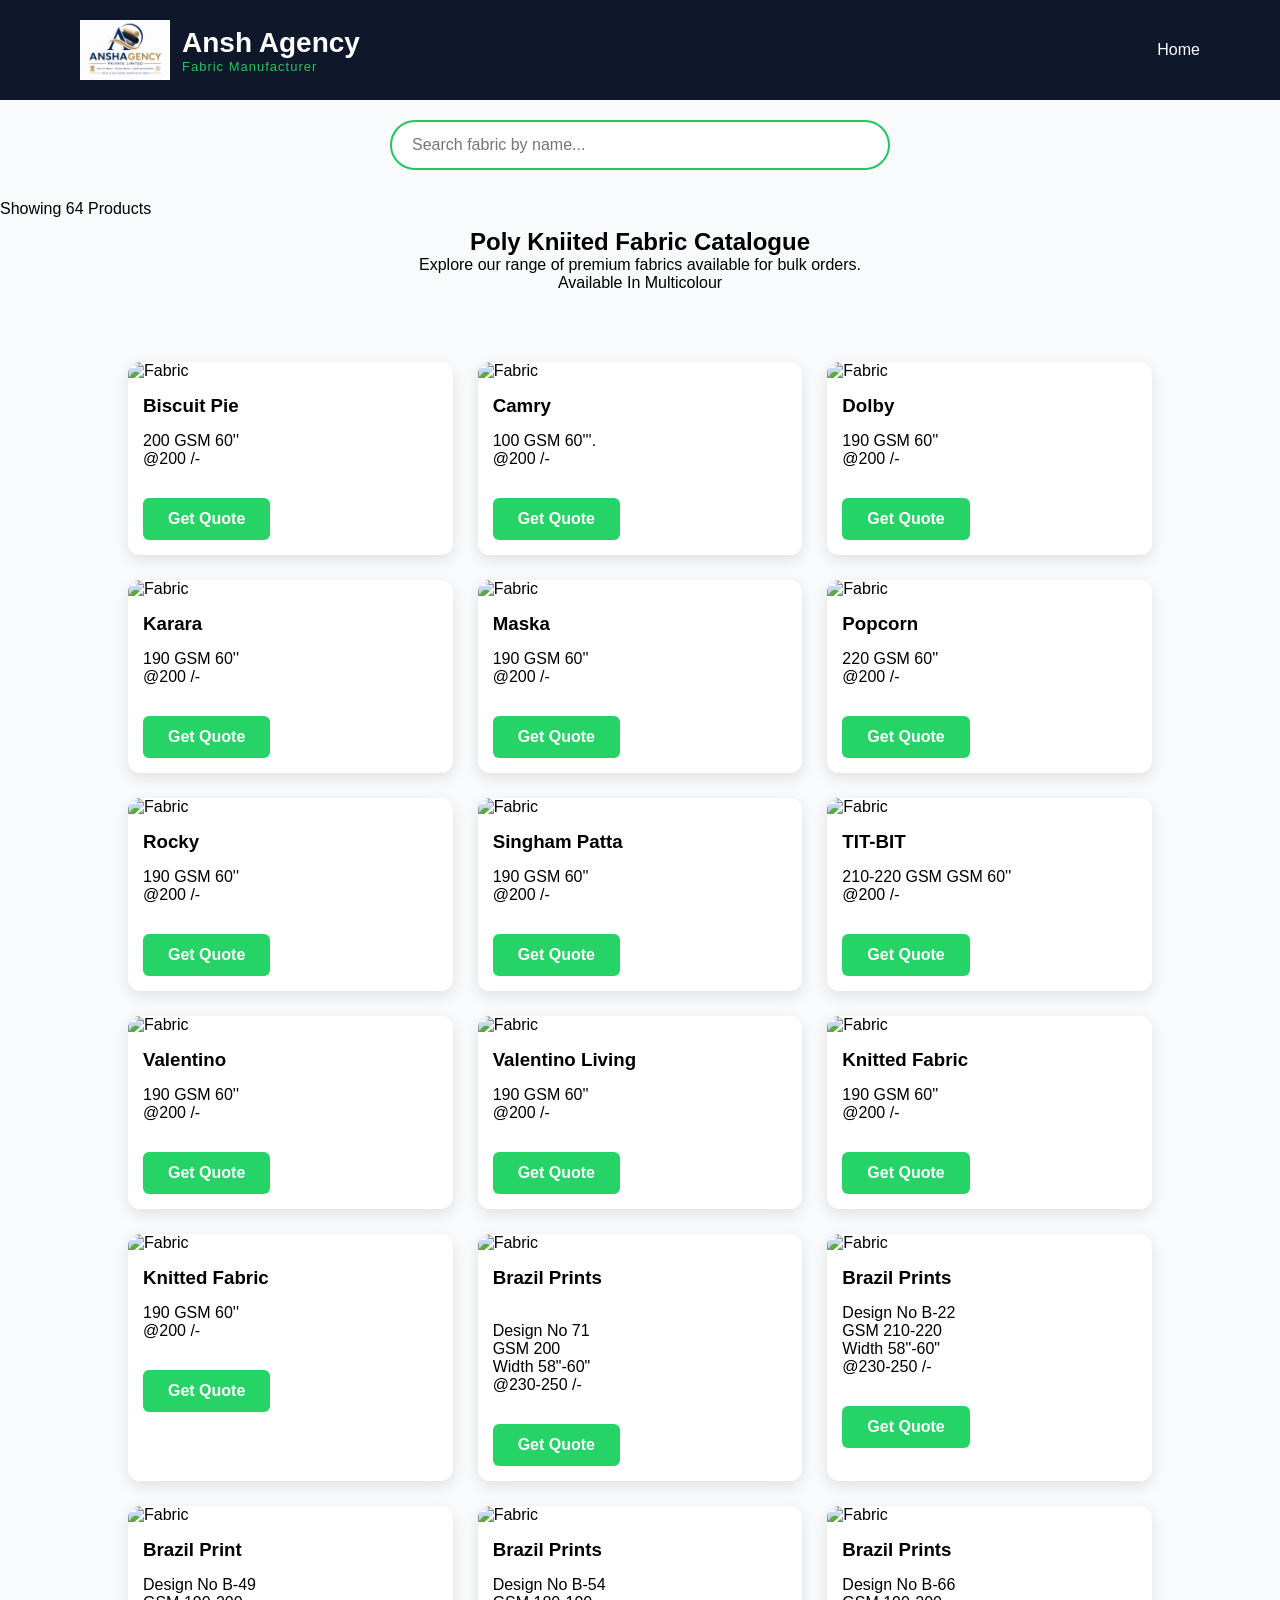
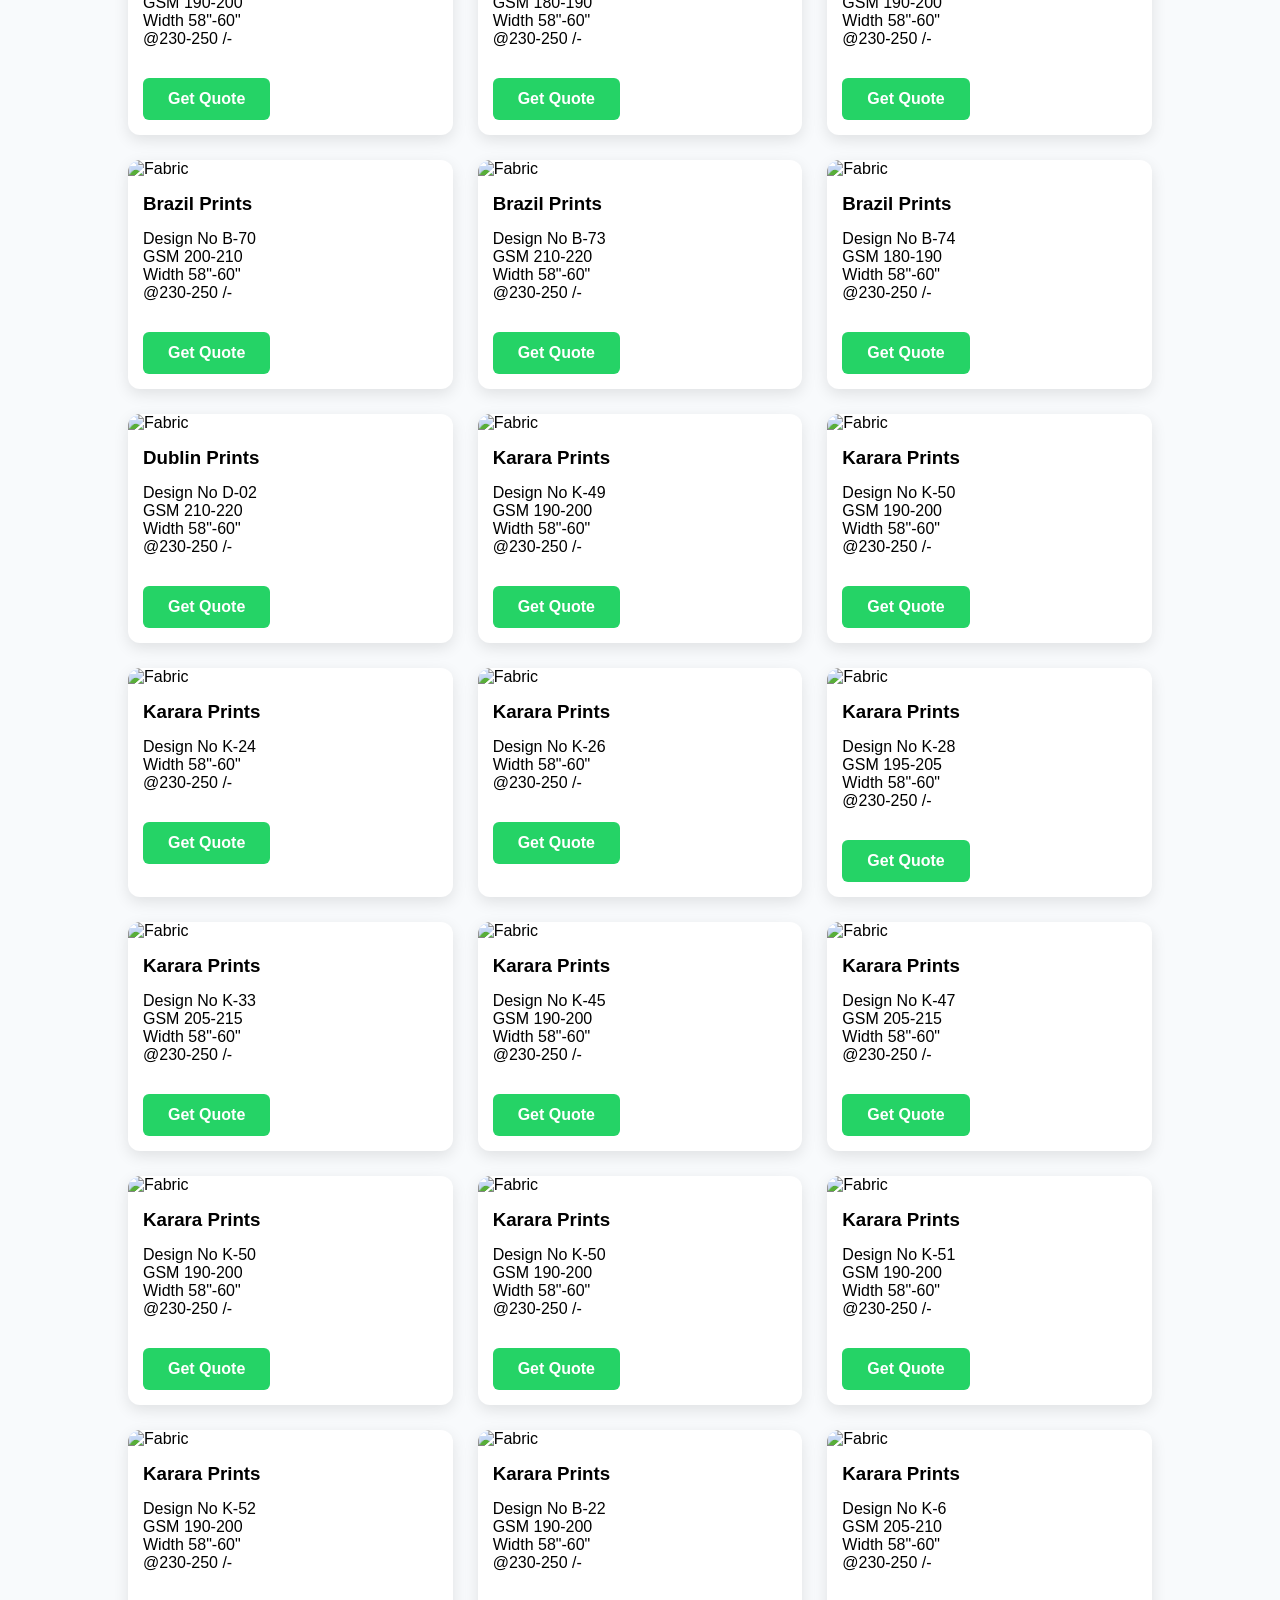
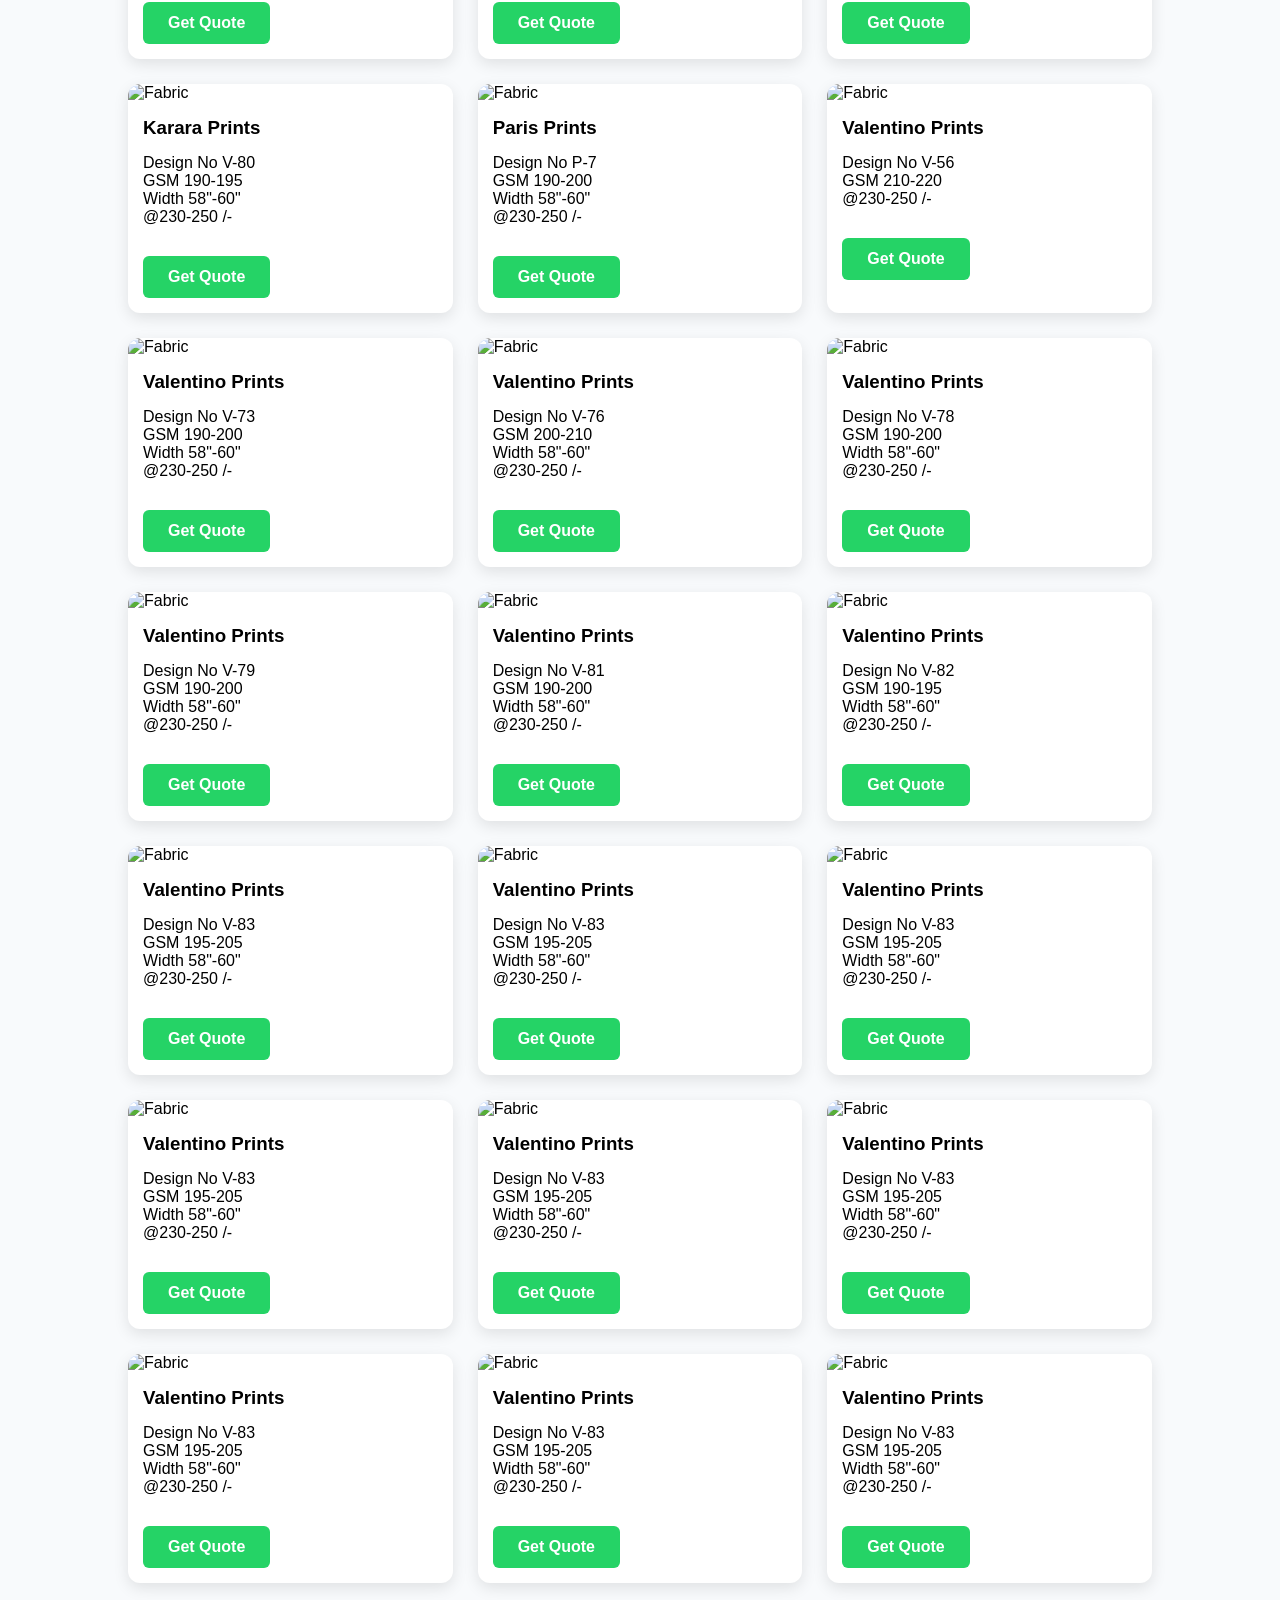
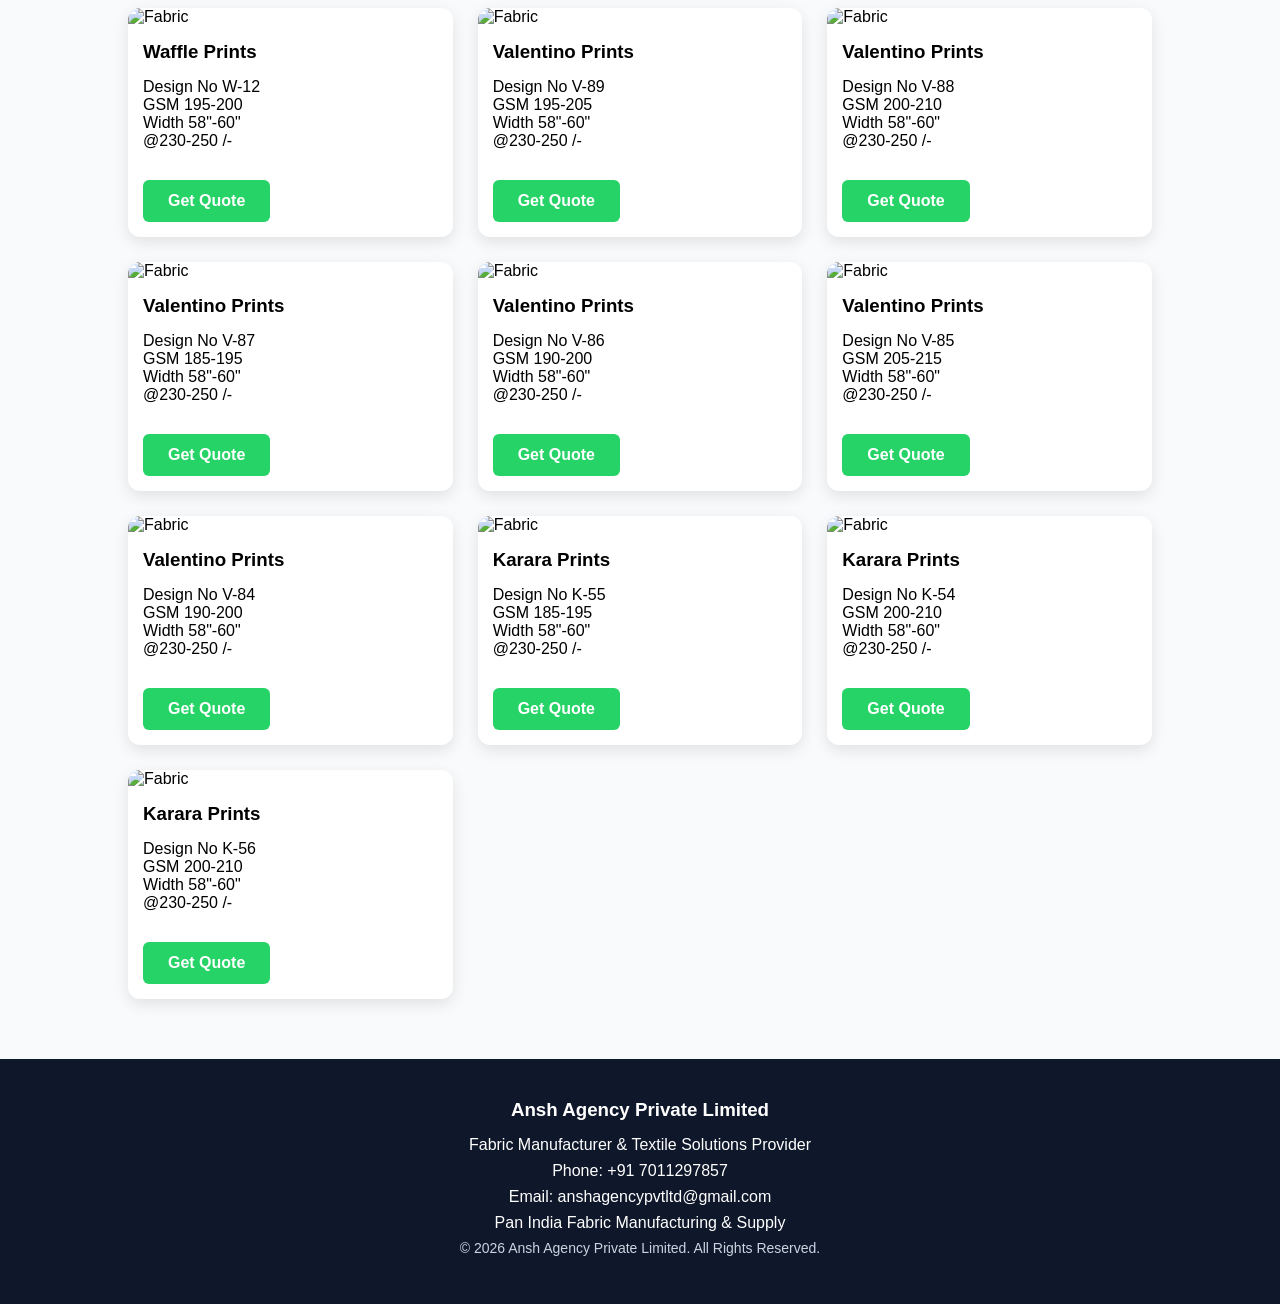
==== commit e2b0318d: "update" ====
--- a/knitted.html
+++ b/knitted.html
@@ -45,7 +45,7 @@
     <p>Try searching with another product name.</p>
 </div>
 
-<section class="catalogue-header">
+<section id="catalogue-header">
     <h1>Poly Kniited Fabric Catalogue</h1>
     <p>
         Explore our range of premium fabrics available for bulk orders.
--- a/style.css
+++ b/style.css
@@ -441,7 +441,12 @@
 
 .catalogue-header{
 text-align:center;
-padding:20px 20px 50px;
+padding:130px 20px 50px;
+}
+
+#catalogue-header{
+text-align:center;
+padding:10px 20px 50px;
 }
 
 .catalogue-header h1{
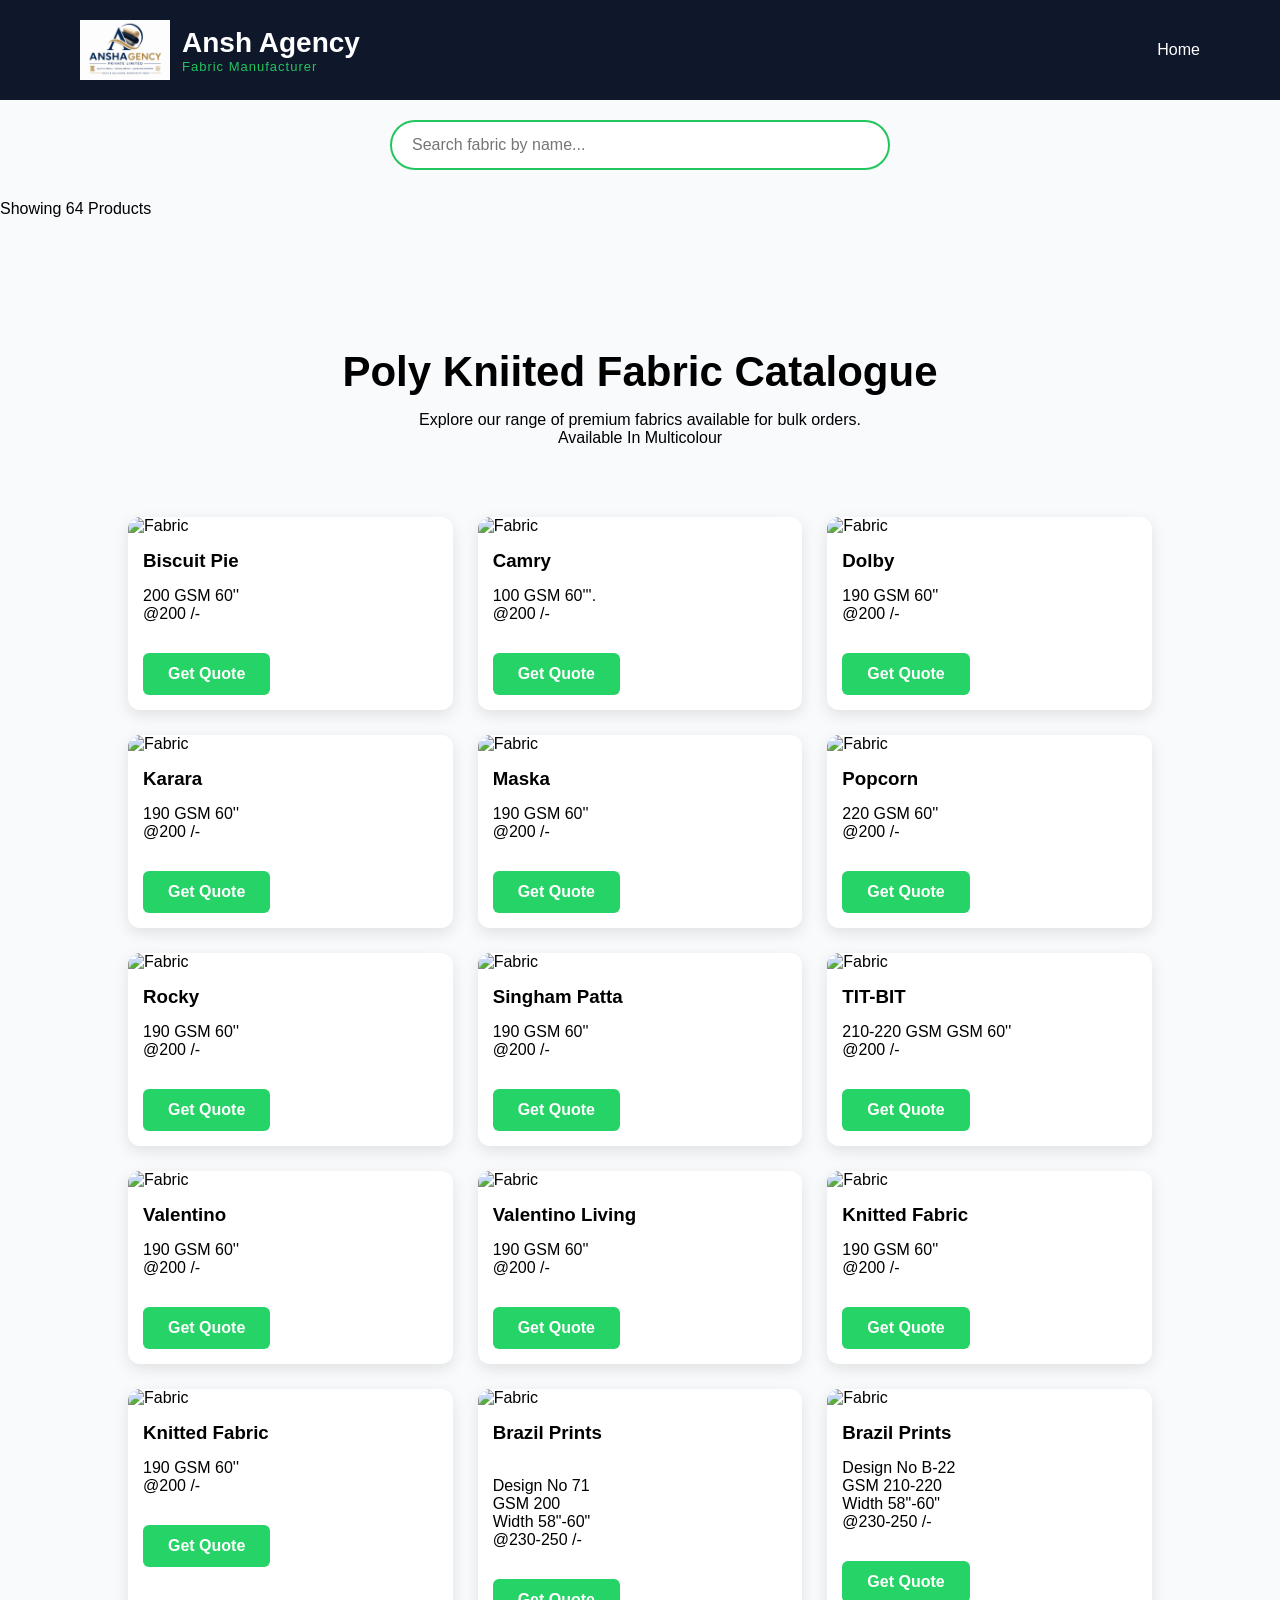
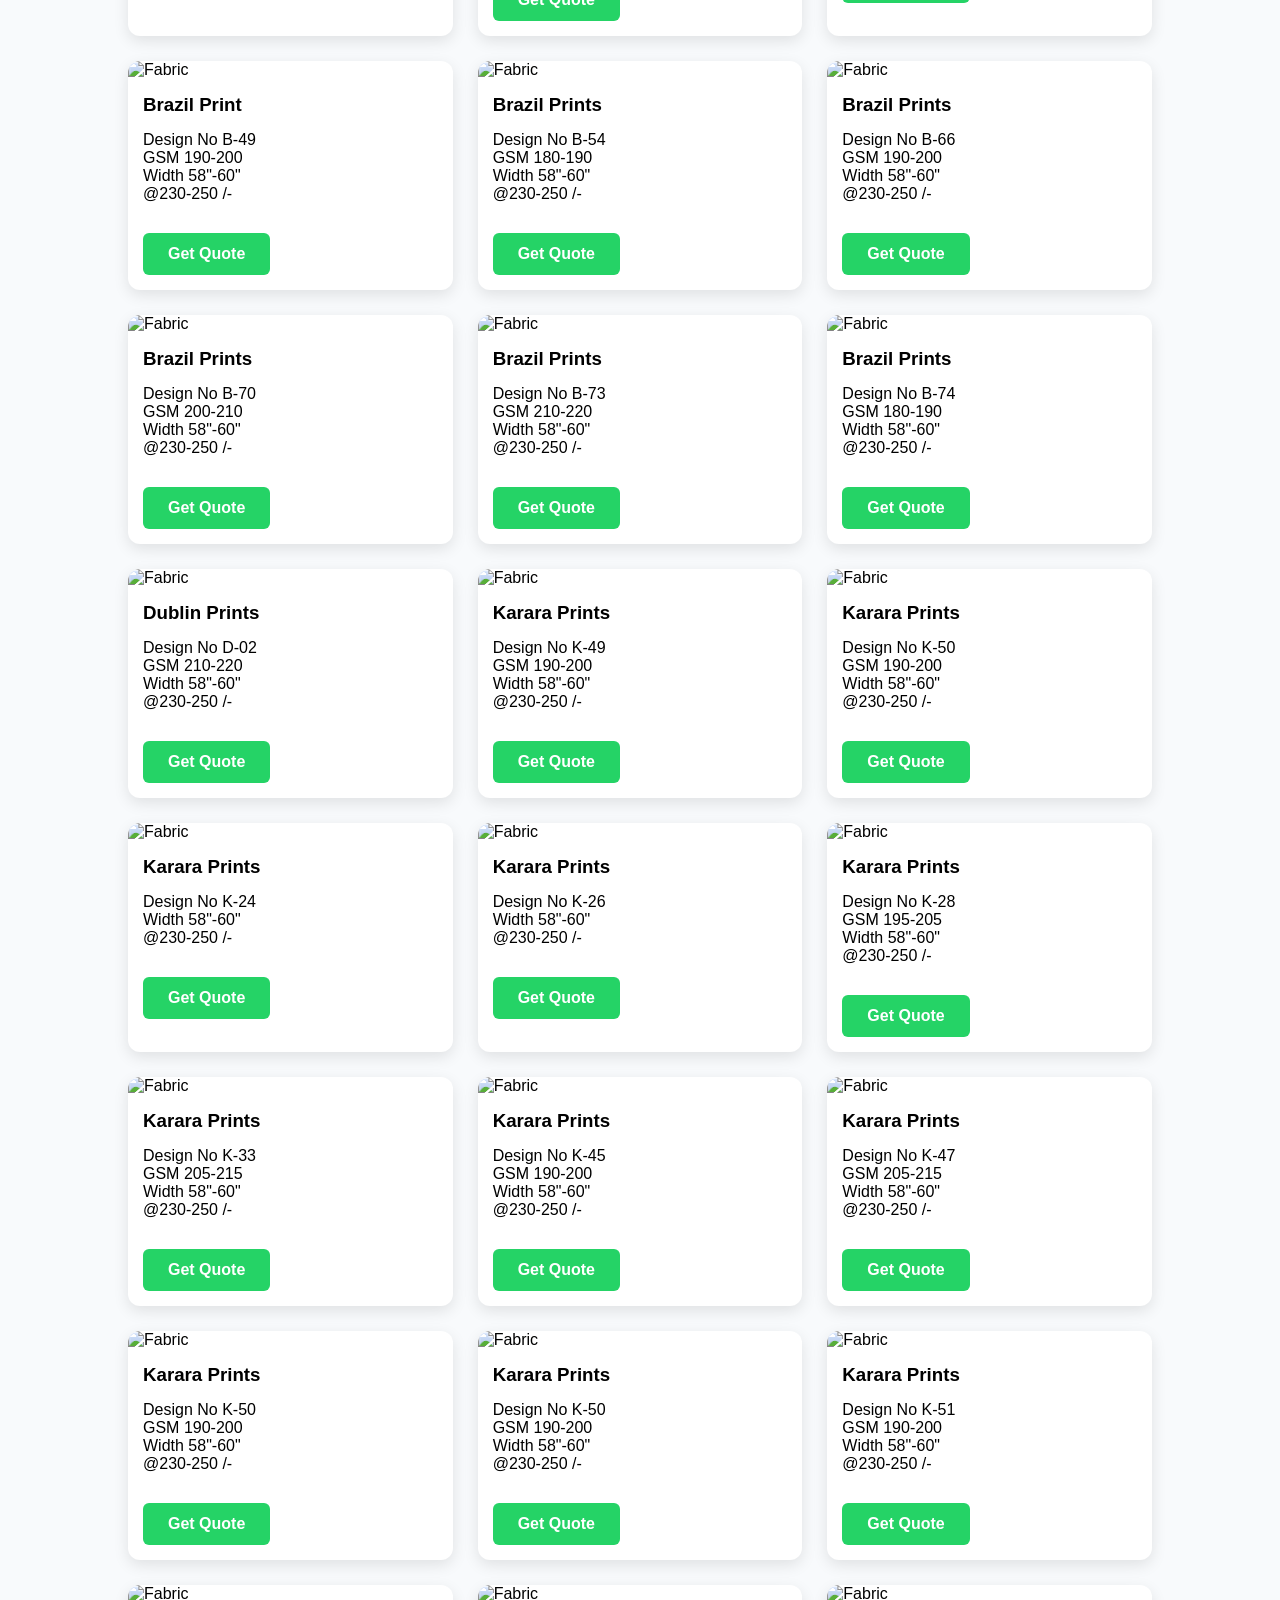
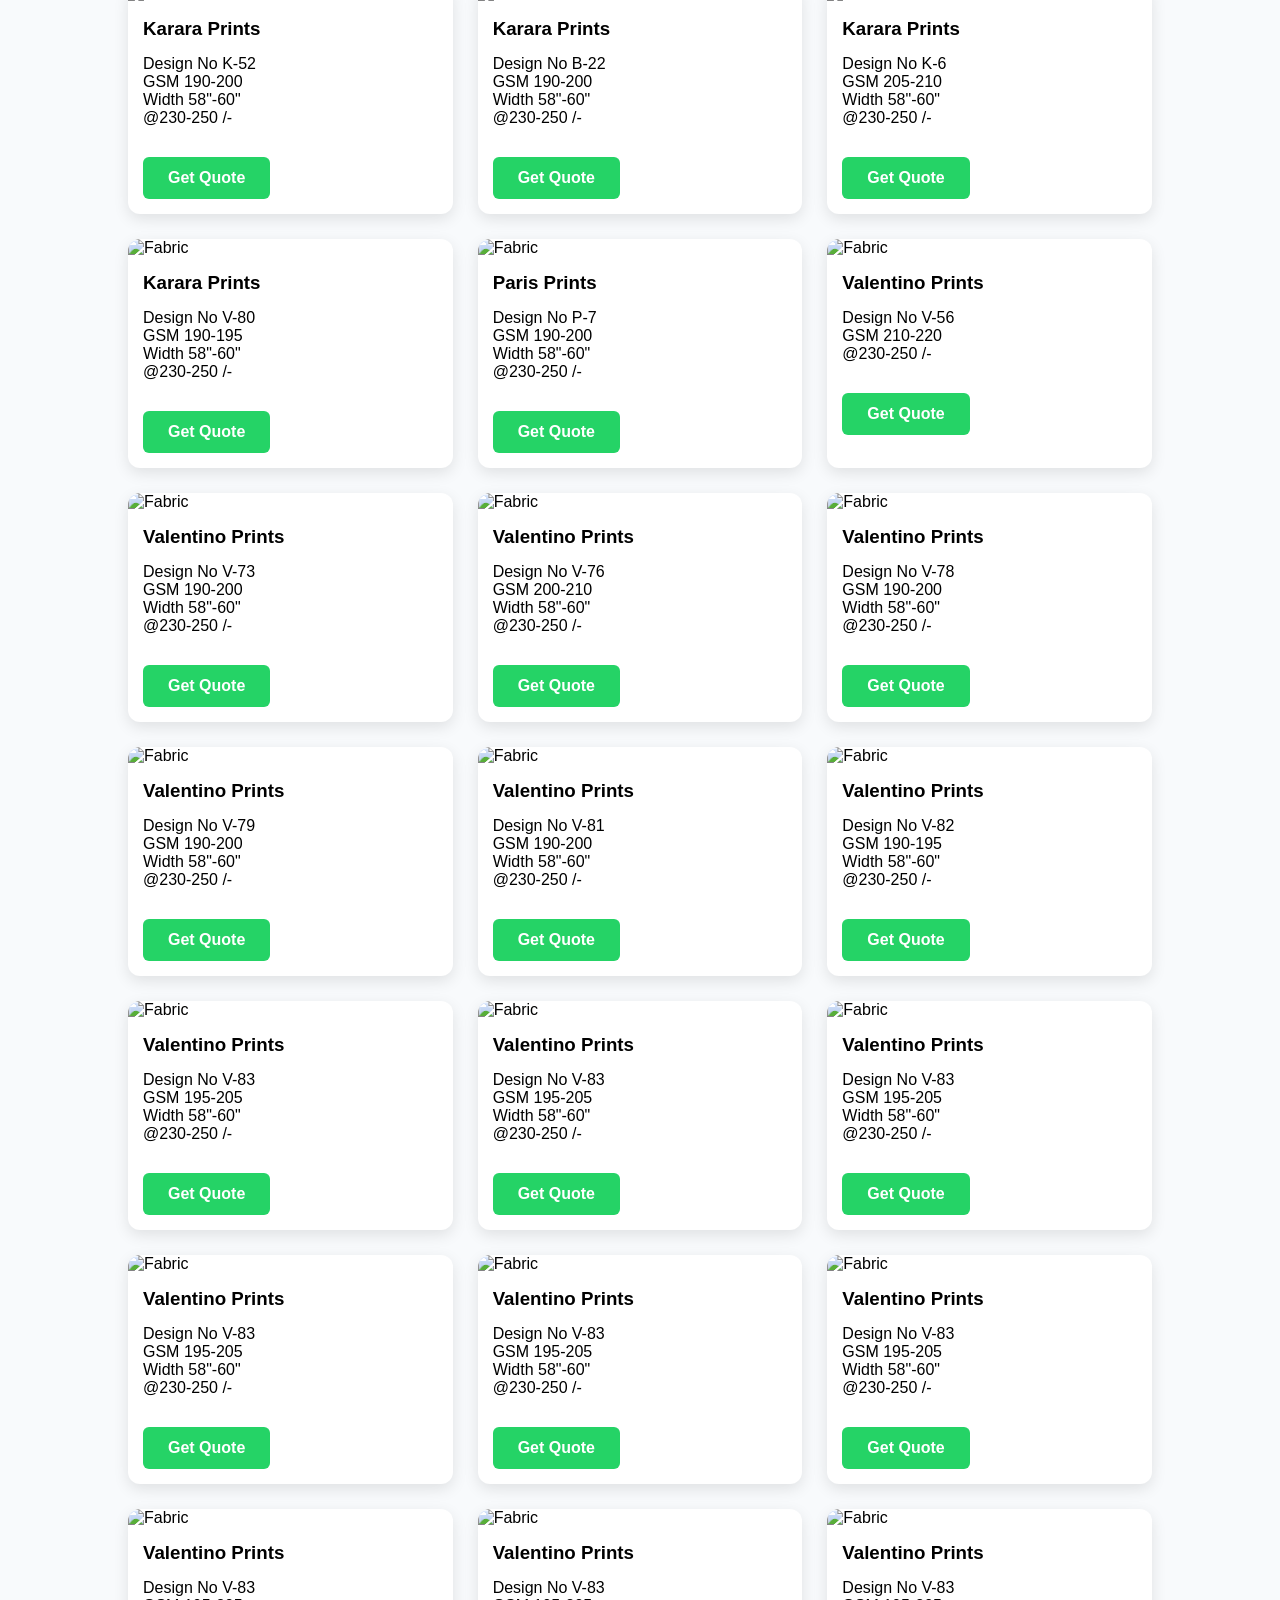
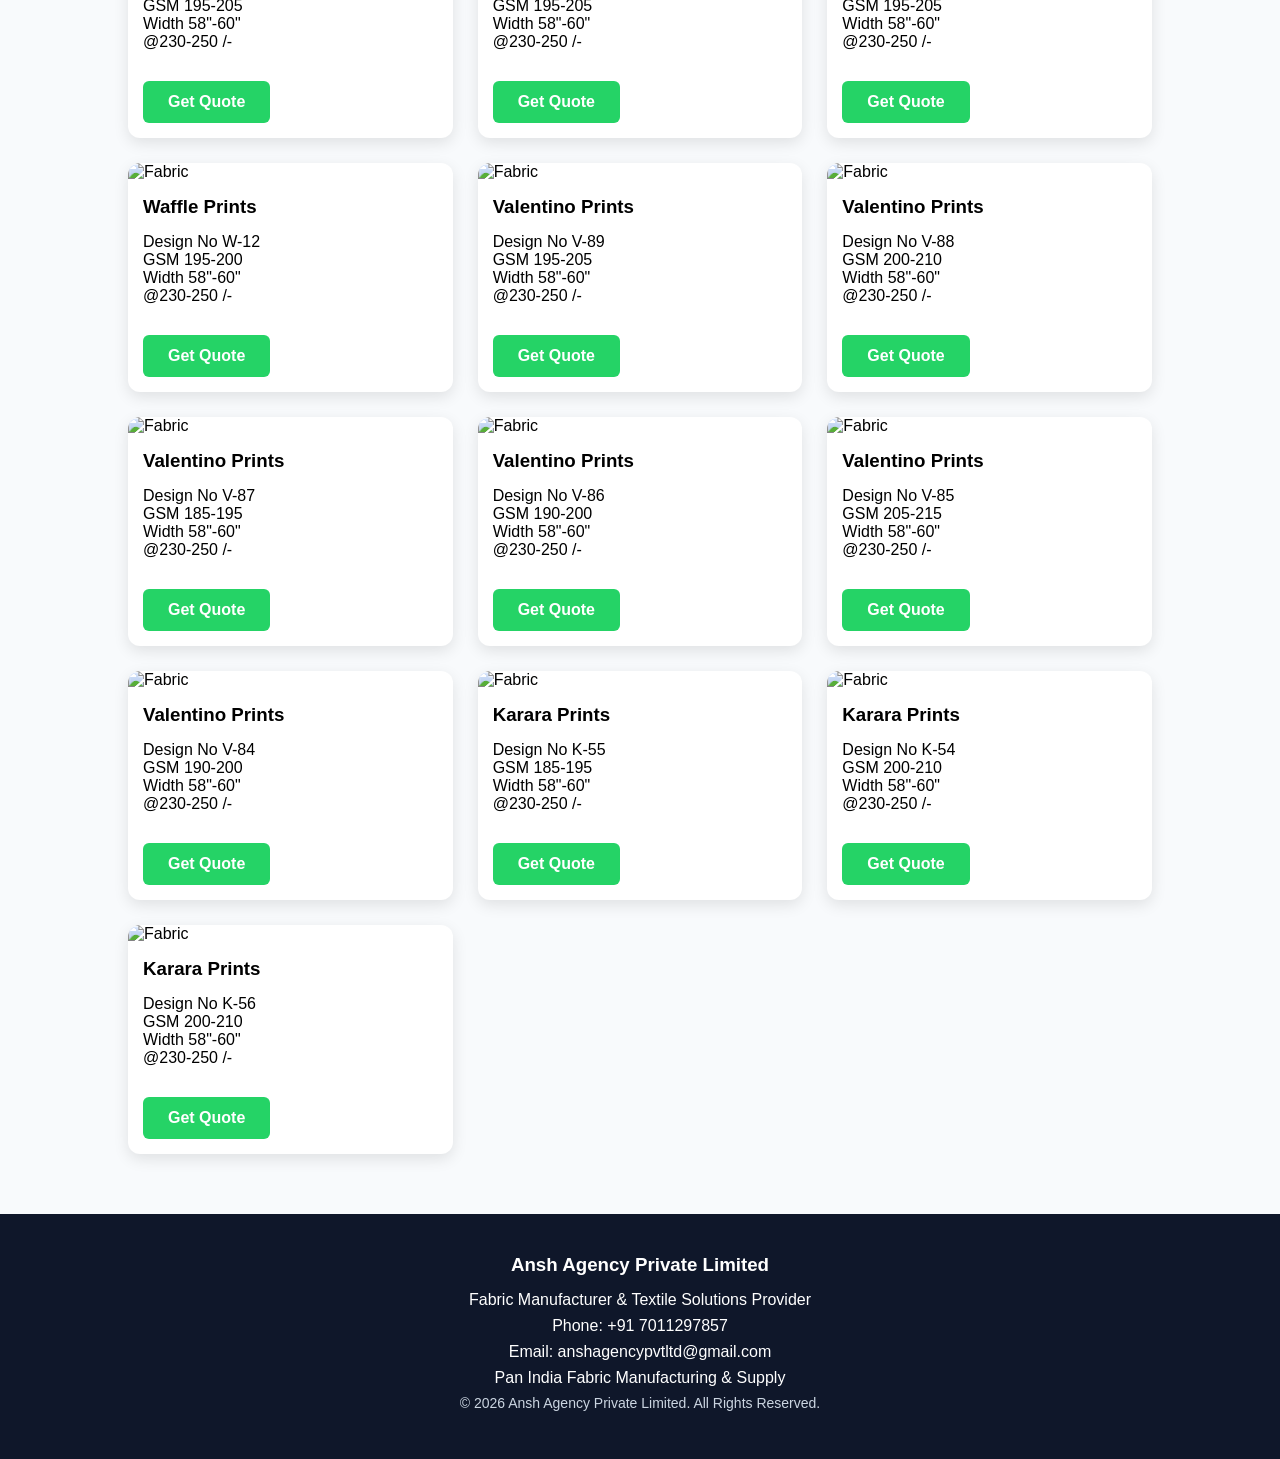
==== commit 170e6b2e: "update" ====
--- a/knitted.html
+++ b/knitted.html
@@ -45,7 +45,7 @@
     <p>Try searching with another product name.</p>
 </div>
 
-<section id="catalogue-header">
+<section class="catalogue-header">
     <h1>Poly Kniited Fabric Catalogue</h1>
     <p>
         Explore our range of premium fabrics available for bulk orders.
--- a/style.css
+++ b/style.css
@@ -444,11 +444,6 @@
 padding:130px 20px 50px;
 }
 
-#catalogue-header{
-text-align:center;
-padding:10px 20px 50px;
-}
-
 .catalogue-header h1{
 font-size:42px;
 margin-bottom:15px;
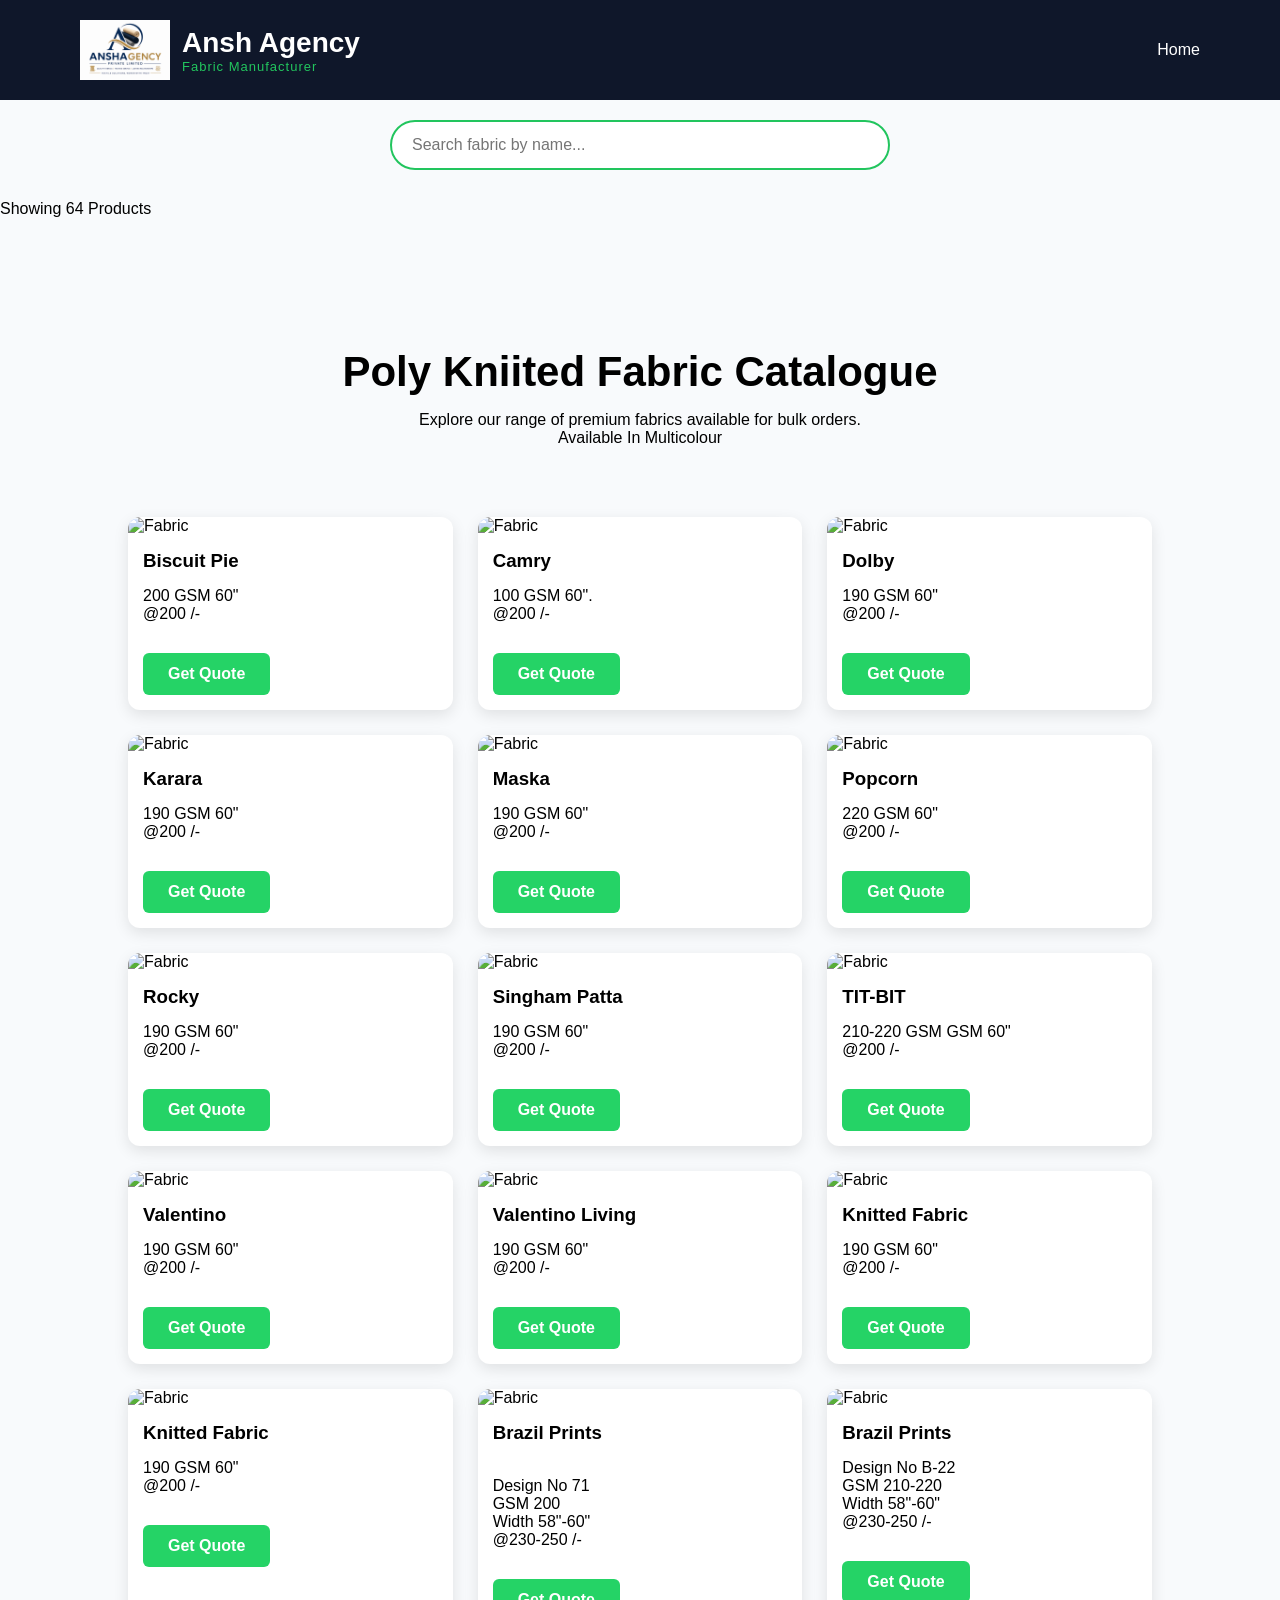
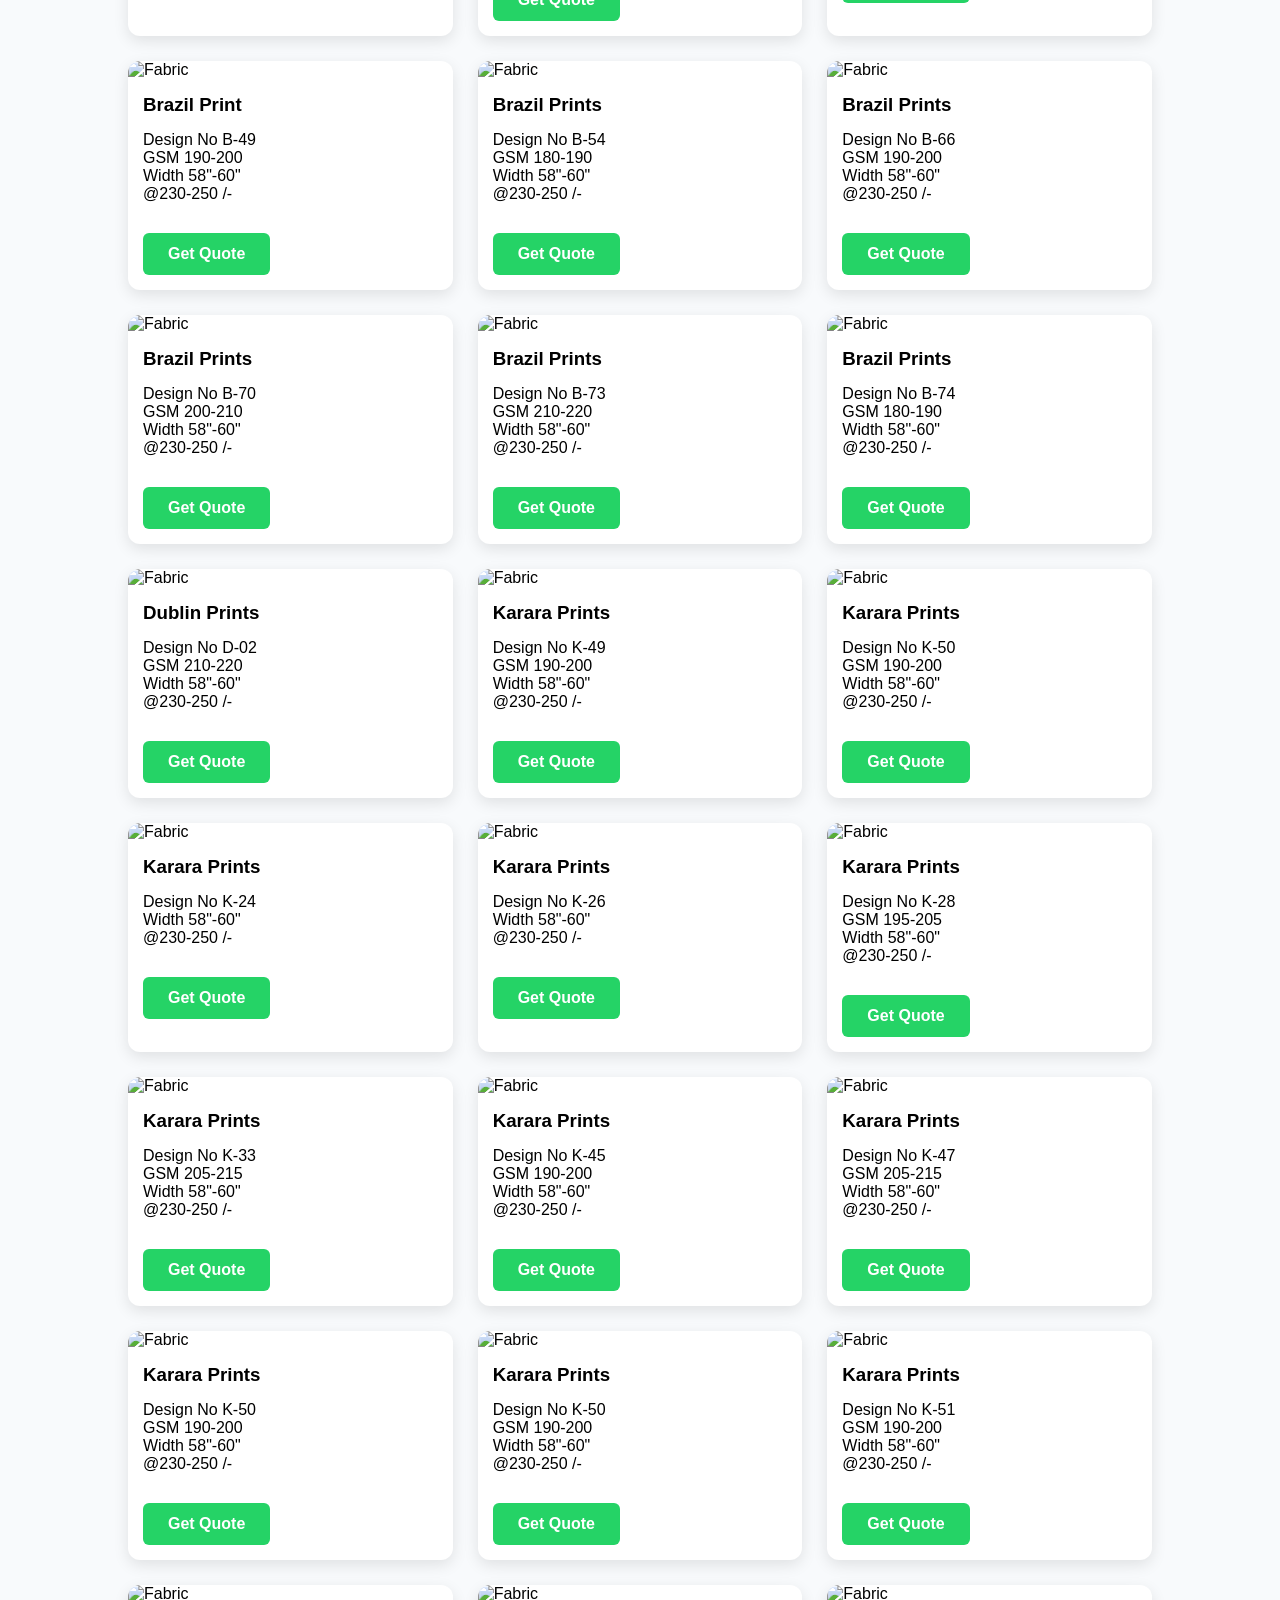
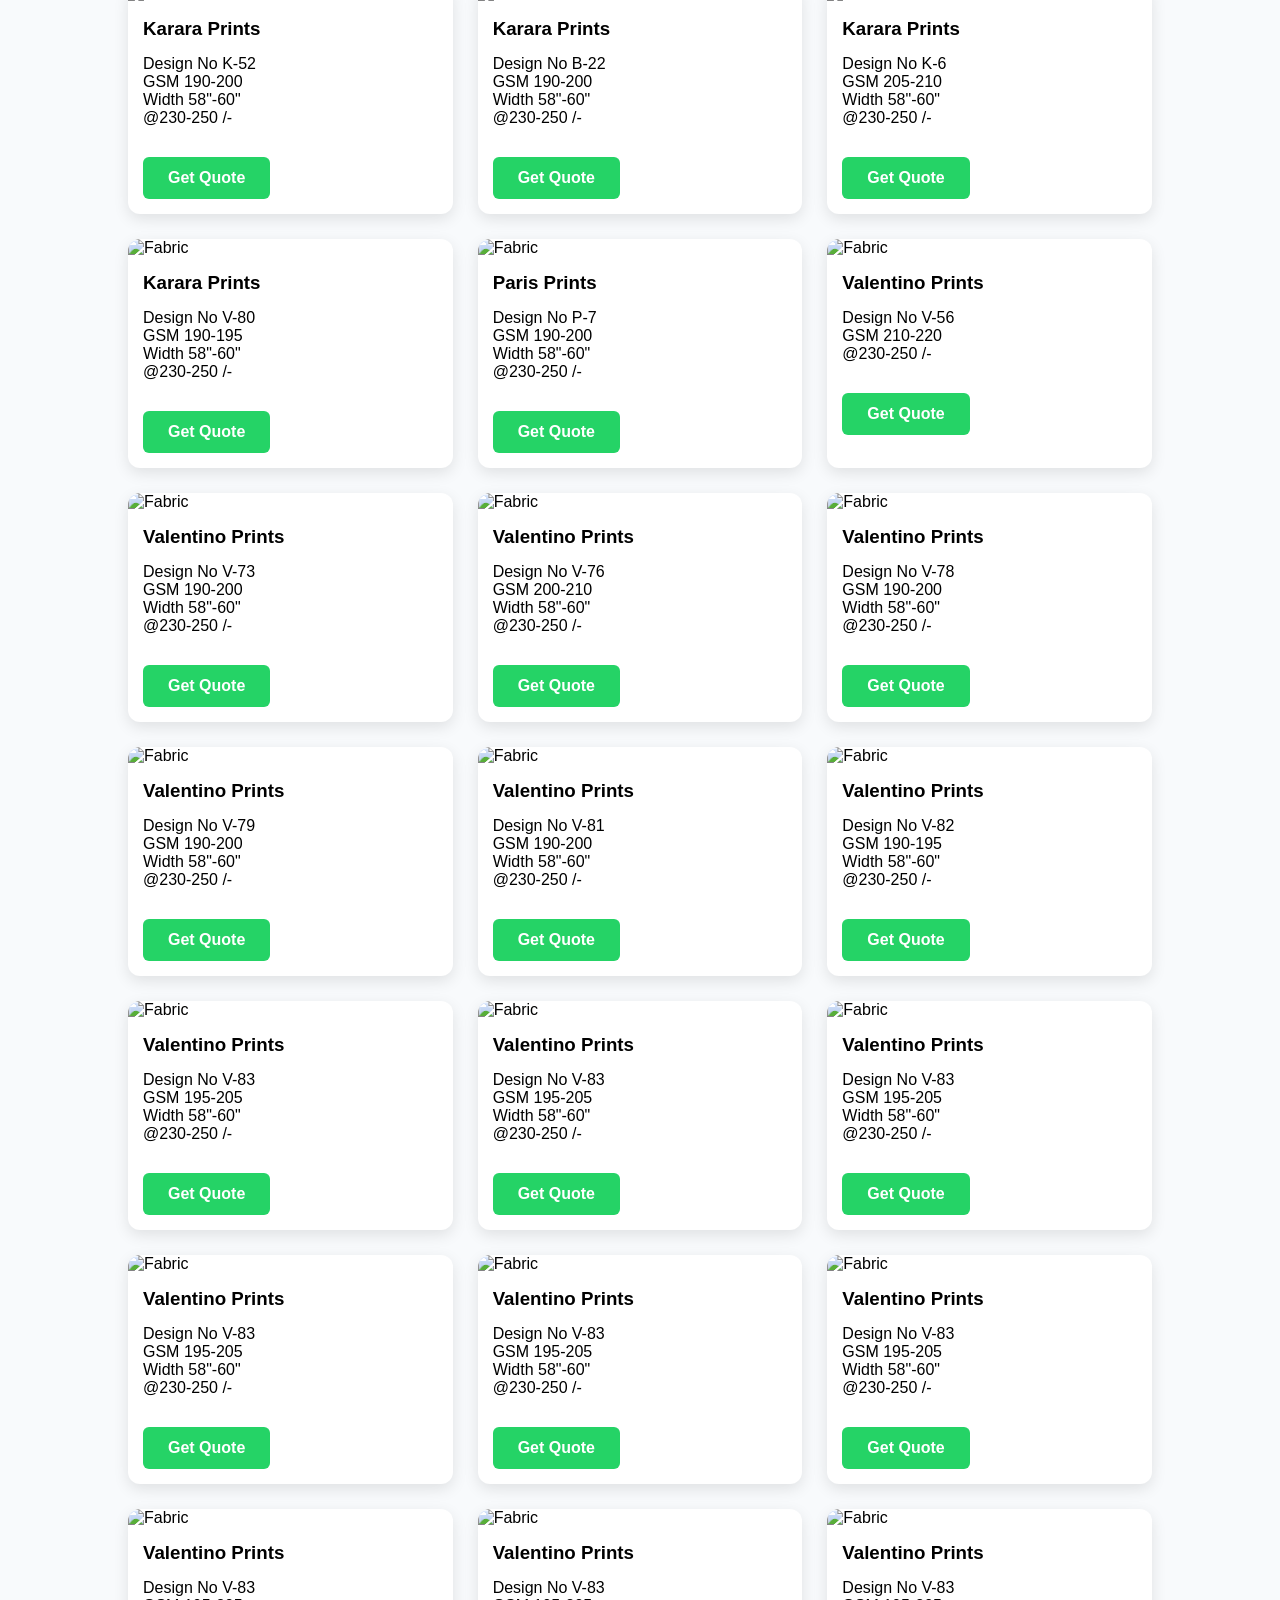
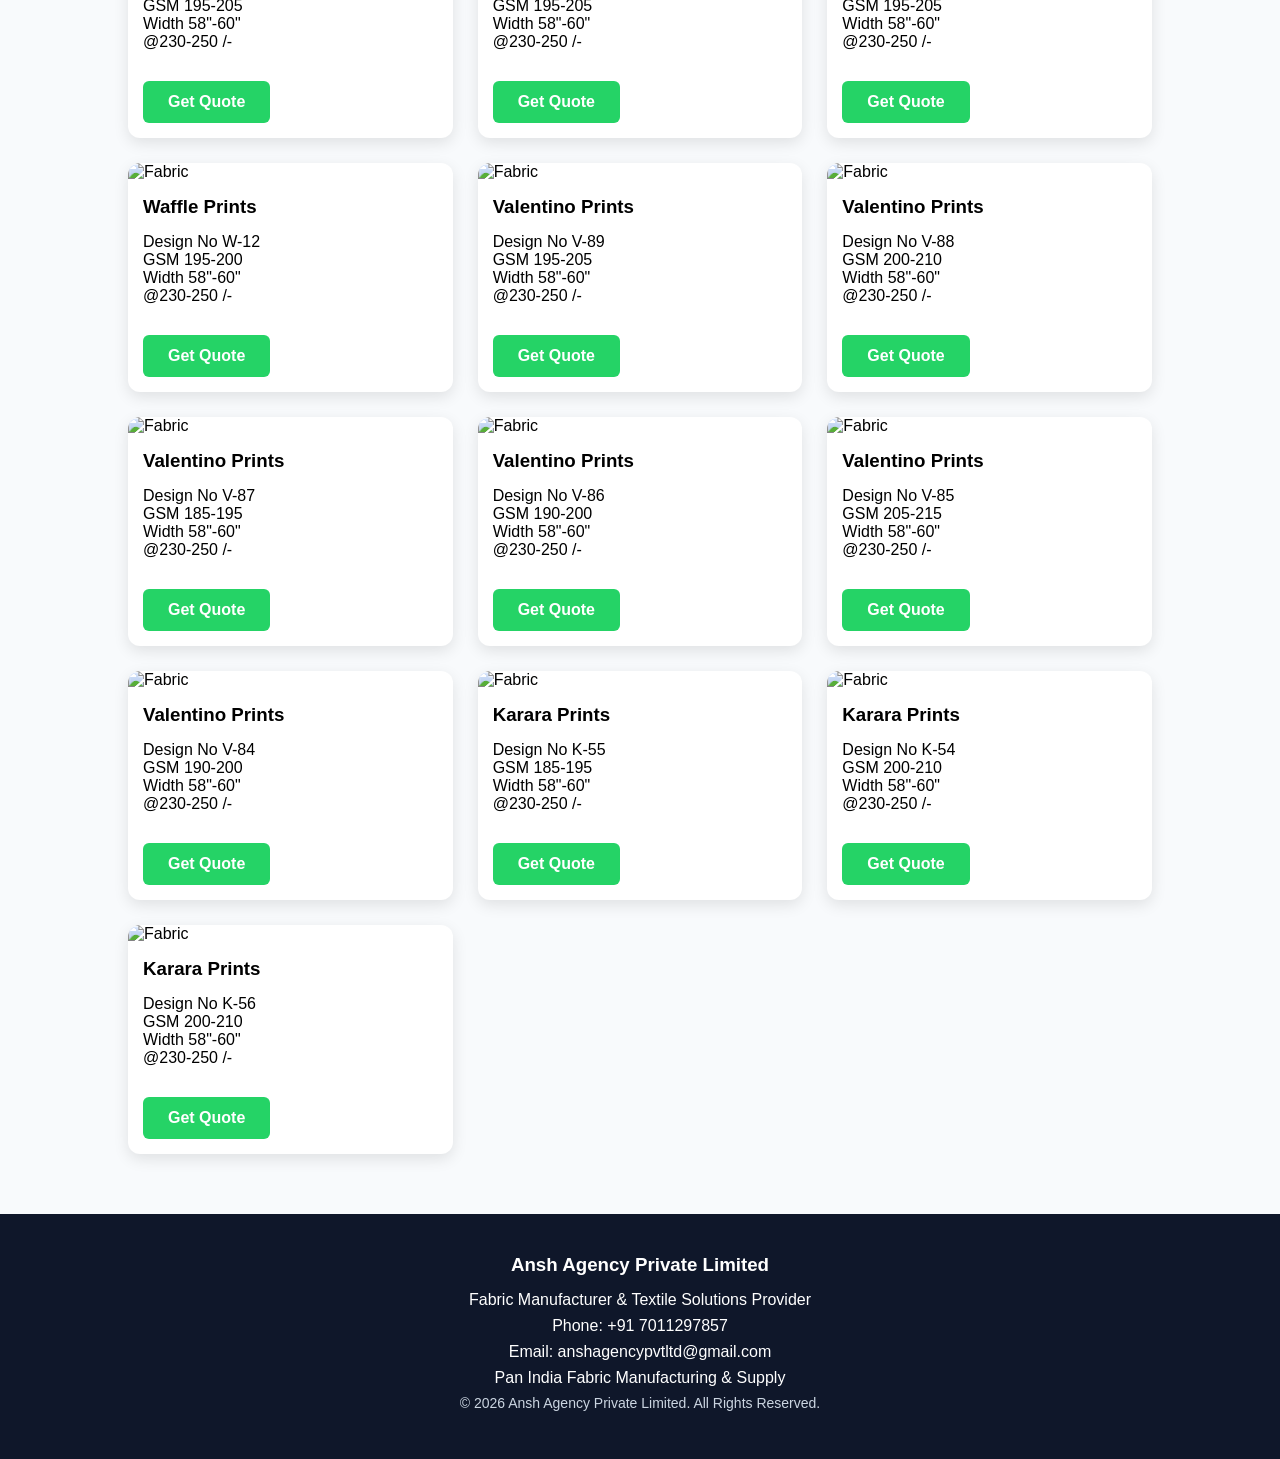
==== commit a4f319d0: "update" ====
--- a/knitted.html
+++ b/knitted.html
@@ -56,9 +56,9 @@
 
 <section class="catalogue">
 <div class="catalogue-card">
-    <img src="knitted/Biscuit Pie 200 GSM 60''.jpeg" alt="Fabric">
+    <img src="knitted/Biscuit Pie 200 GSM 60.jpeg" alt="Fabric">
     <h3>Biscuit Pie</h3>
-    <p>200 GSM 60''
+    <p>200 GSM 60"
         <br> @200 /-
     </p>
     
@@ -68,75 +68,75 @@
 </div>
 
 <div class="catalogue-card">
-    <img src="knitted/Camry 100 gsm 60''.jpeg" alt="Fabric">
+    <img src="knitted/Camry 100 gsm 60.jpeg" alt="Fabric">
     <h3>Camry</h3>
-    <p>100 GSM 60'''.
-        <br> @200 /-
-    </p>
-    <a href="https://wa.me/917011297857" class="quote-btn">
-        Get Quote
-    </a>
-</div>
-
-<div class="catalogue-card">
-    <img src="knitted/Dolby 190 gsm 60''.jpeg" alt="Fabric">
+    <p>100 GSM 60".
+        <br> @200 /-
+    </p>
+    <a href="https://wa.me/917011297857" class="quote-btn">
+        Get Quote
+    </a>
+</div>
+
+<div class="catalogue-card">
+    <img src="knitted/Dolby 190 gsm 60.jpeg" alt="Fabric">
     <h3>Dolby</h3>
-    <p>190 GSM 60''
-        <br> @200 /-
-    </p>
-    <a href="https://wa.me/917011297857" class="quote-btn">
-        Get Quote
-    </a>
-</div>
-
-<div class="catalogue-card">
-    <img src="knitted/Karara 190 gsm 60''.jpeg" alt="Fabric">
+    <p>190 GSM 60"
+        <br> @200 /-
+    </p>
+    <a href="https://wa.me/917011297857" class="quote-btn">
+        Get Quote
+    </a>
+</div>
+
+<div class="catalogue-card">
+    <img src="knitted/Karara 190 gsm 60.jpeg" alt="Fabric">
     <h3>Karara</h3>
-    <p>190 GSM 60''
-        <br> @200 /-
-    </p>
-    <a href="https://wa.me/917011297857" class="quote-btn">
-        Get Quote
-    </a>
-</div>
-
-<div class="catalogue-card">
-    <img src="knitted/Maska 190 gsm 60''.jpeg" alt="Fabric">
+    <p>190 GSM 60"
+        <br> @200 /-
+    </p>
+    <a href="https://wa.me/917011297857" class="quote-btn">
+        Get Quote
+    </a>
+</div>
+
+<div class="catalogue-card">
+    <img src="knitted/Maska 190 gsm 60.jpeg" alt="Fabric">
     <h3>Maska</h3>
-    <p>190 GSM 60''
-        <br> @200 /-
-    </p>
-    <a href="https://wa.me/917011297857" class="quote-btn">
-        Get Quote
-    </a>
-</div>
-
-<div class="catalogue-card">
-    <img src="knitted/Popcorn 220 gsm 60''.jpeg" alt="Fabric">
+    <p>190 GSM 60"
+        <br> @200 /-
+    </p>
+    <a href="https://wa.me/917011297857" class="quote-btn">
+        Get Quote
+    </a>
+</div>
+
+<div class="catalogue-card">
+    <img src="knitted/Popcorn 220 gsm 60.jpeg" alt="Fabric">
     <h3>Popcorn</h3>
-    <p>220 GSM 60''
-        <br> @200 /-
-    </p>
-    <a href="https://wa.me/917011297857" class="quote-btn">
-        Get Quote
-    </a>
-</div>
-
-<div class="catalogue-card">
-    <img src="knitted/Rocky 190 gsm 60''.jpeg" alt="Fabric">
+    <p>220 GSM 60"
+        <br> @200 /-
+    </p>
+    <a href="https://wa.me/917011297857" class="quote-btn">
+        Get Quote
+    </a>
+</div>
+
+<div class="catalogue-card">
+    <img src="knitted/Rocky 190 gsm 60.jpeg" alt="Fabric">
     <h3>Rocky</h3>
-    <p>190 GSM 60''
-        <br> @200 /-
-    </p>
-    <a href="https://wa.me/917011297857" class="quote-btn">
-        Get Quote
-    </a>
-</div>
-
-<div class="catalogue-card">
-    <img src="knitted/Singham Patta 190 gsm 60''.jpeg" alt="Fabric">
+    <p>190 GSM 60"
+        <br> @200 /-
+    </p>
+    <a href="https://wa.me/917011297857" class="quote-btn">
+        Get Quote
+    </a>
+</div>
+
+<div class="catalogue-card">
+    <img src="knitted/Singham Patta 190 gsm 60.jpeg" alt="Fabric">
     <h3>Singham Patta</h3>
-    <p>190 GSM 60''
+    <p>190 GSM 60"
         <br> @200 /-
     </p>
     <a href="https://wa.me/917011297857" class="quote-btn">
@@ -147,29 +147,29 @@
 <div class="catalogue-card">
     <img src="knitted/TIT-BIT 210-220 gsm.jpeg" alt="Fabric">
     <h3>TIT-BIT</h3>
-    <p>210-220 GSM GSM 60''
-        <br> @200 /-
-    </p>
-    <a href="https://wa.me/917011297857" class="quote-btn">
-        Get Quote
-    </a>
-</div>
-
-<div class="catalogue-card">
-    <img src="knitted/Velentino 190 gsm 60''.jpeg" alt="Fabric">
+    <p>210-220 GSM GSM 60"
+        <br> @200 /-
+    </p>
+    <a href="https://wa.me/917011297857" class="quote-btn">
+        Get Quote
+    </a>
+</div>
+
+<div class="catalogue-card">
+    <img src="knitted/Velentino 190 gsm 60.jpeg" alt="Fabric">
     <h3>Valentino</h3>
-    <p>190 GSM 60''
-        <br> @200 /-
-    </p>
-    <a href="https://wa.me/917011297857" class="quote-btn">
-        Get Quote
-    </a>
-</div>
-
-<div class="catalogue-card">
-    <img src="knitted/Velentino Living 190 gsm 60''.jpeg" alt="Fabric">
+    <p>190 GSM 60"
+        <br> @200 /-
+    </p>
+    <a href="https://wa.me/917011297857" class="quote-btn">
+        Get Quote
+    </a>
+</div>
+
+<div class="catalogue-card">
+    <img src="knitted/Velentino Living 190 gsm 60.jpeg" alt="Fabric">
     <h3>Valentino Living</h3>
-    <p>190 GSM 60''
+    <p>190 GSM 60"
         <br> @200 /-
     </p>
     <a href="https://wa.me/917011297857" class="quote-btn">
@@ -180,7 +180,7 @@
 <div class="catalogue-card">
     <img src="knitted/22ace1cc-7793-4d02-b869-837e958afbc7.jpeg" alt="Fabric">
     <h3>Knitted Fabric</h3>
-    <p>190 GSM 60''
+    <p>190 GSM 60"
         <br> @200 /-
     </p>
     <a href="https://wa.me/917011297857" class="quote-btn">
@@ -191,16 +191,16 @@
 <div class="catalogue-card">
     <img src="knitted/5e36a8d7-b40a-45a3-81a4-ada5efbddd0c.jpeg" alt="Fabric">
     <h3>Knitted Fabric</h3>
-    <p>190 GSM 60''
-        <br> @200 /-
-    </p>
-    <a href="https://wa.me/917011297857" class="quote-btn">
-        Get Quote
-    </a>
-</div>
-
-<div class="catalogue-card">
-    <img src="knitted/Brazil Prints-Design No 71- GSM 200- Width 58-60''.jpeg" alt="Fabric">
+    <p>190 GSM 60"
+        <br> @200 /-
+    </p>
+    <a href="https://wa.me/917011297857" class="quote-btn">
+        Get Quote
+    </a>
+</div>
+
+<div class="catalogue-card">
+    <img src="knitted/Brazil Prints-Design No 71- GSM 200- Width 58-60.jpeg" alt="Fabric">
     <h3>Brazil Prints</h3> <br>
     <p>
          Design No 71 <br>
@@ -214,7 +214,7 @@
 </div>
 
 <div class="catalogue-card">
-    <img src="knitted/Brazil Prints-Design No B 22- GSM 210-220- Width 58-60''.jpeg" alt="Fabric">
+    <img src="knitted/Brazil Prints-Design No B 22- GSM 210-220- Width 58-60.jpeg" alt="Fabric">
     <h3>Brazil Prints</h3>
     <p>Design No B-22 <br>
         GSM 210-220 <br>
@@ -226,7 +226,7 @@
     </a>
 </div>
 <div class="catalogue-card">
-    <img src="knitted/Brazil Prints-Design No B 49- GSM 190- 200- Width 58-60''.jpeg" alt="Fabric">
+    <img src="knitted/Brazil Prints-Design No B 49- GSM 190- 200- Width 58-60.jpeg" alt="Fabric">
     <h3>Brazil Print</h3>
     <p>Design No B-49 <br>
         GSM 190-200 <br>
@@ -238,7 +238,7 @@
     </a>
 </div>
 <div class="catalogue-card">
-    <img src="knitted/Brazil Prints-Design No B 54- GSM 180-190- Width 58-60''.jpeg" alt="Fabric">
+    <img src="knitted/Brazil Prints-Design No B 54- GSM 180-190- Width 58-60.jpeg" alt="Fabric">
     <h3>Brazil Prints</h3>
     <p>Design No B-54 <br>
         GSM 180-190 <br>
@@ -250,7 +250,7 @@
     </a>
 </div>
 <div class="catalogue-card">
-    <img src="knitted/Brazil Prints-Design No B 66- GSM 190-200- Width 58-60''.jpeg" alt="Fabric">
+    <img src="knitted/Brazil Prints-Design No B 66- GSM 190-200- Width 58-60.jpeg" alt="Fabric">
     <h3>Brazil Prints</h3>
     <p>Design No B-66 <br>
         GSM 190-200 <br>
@@ -261,7 +261,7 @@
     </a>
 </div>
 <div class="catalogue-card">
-    <img src="knitted/Brazil Prints-Design No B 70- GSM 200-210- Width 58-60''.jpeg" alt="Fabric">
+    <img src="knitted/Brazil Prints-Design No B 70- GSM 200-210- Width 58-60.jpeg" alt="Fabric">
     <h3>Brazil Prints</h3>
     <p>Design No B-70 <br>
         GSM 200-210 <br>
@@ -273,7 +273,7 @@
     </a>
 </div>
 <div class="catalogue-card">
-    <img src="knitted/Brazil Prints-Design No B 73- GSM 210-220- Width 58-60''.jpeg" alt="Fabric">
+    <img src="knitted/Brazil Prints-Design No B 73- GSM 210-220- Width 58-60.jpeg" alt="Fabric">
     <h3>Brazil Prints</h3>
     <p>Design No B-73 <br>
         GSM 210-220 <br>
@@ -285,7 +285,7 @@
     </a>
 </div>
 <div class="catalogue-card">
-    <img src="knitted/Brazil Prints-Design No B 74- GSM 180-190- Width 58-60''.jpeg" alt="Fabric">
+    <img src="knitted/Brazil Prints-Design No B 74- GSM 180-190- Width 58-60.jpeg" alt="Fabric">
     <h3>Brazil Prints</h3>
     <p>Design No B-74 <br>
         GSM 180-190 <br>
@@ -297,7 +297,7 @@
     </a>
 </div>
 <div class="catalogue-card">
-    <img src="knitted/Dublin Prints-Design No D 02- GSM 210-220- Width 58-60''.jpeg" alt="Fabric">
+    <img src="knitted/Dublin Prints-Design No D 02- GSM 210-220- Width 58-60.jpeg" alt="Fabric">
     <h3>Dublin Prints</h3>
     <p>Design No D-02 <br>
         GSM 210-220 <br>
@@ -309,7 +309,7 @@
     </a>
 </div>
 <div class="catalogue-card">
-    <img src="knitted/Karara  Prints-Design No K 49- GSM 190-200- Width 58-60''.jpeg" alt="Fabric">
+    <img src="knitted/Karara  Prints-Design No K 49- GSM 190-200- Width 58-60.jpeg" alt="Fabric">
     <h3>Karara Prints</h3>
     <p>Design No K-49 <br>
         GSM 190-200 <br>
@@ -321,7 +321,7 @@
     </a>
 </div>
 <div class="catalogue-card">
-    <img src="knitted/Karara  Prints-Design No K 50- GSM 190-200- Width 58-60''.jpeg" alt="Fabric">
+    <img src="knitted/Karara  Prints-Design No K 50- GSM 190-200- Width 58-60.jpeg" alt="Fabric">
     <h3>Karara Prints</h3>
     <p>Design No K-50 <br>
         GSM 190-200 <br>
@@ -355,7 +355,7 @@
     </a>
 </div>
 <div class="catalogue-card">
-    <img src="knitted/Karara Prints-Design No k 28- GSM 195-205- Width 58-60''.jpeg" alt="Fabric">
+    <img src="knitted/Karara Prints-Design No k 28- GSM 195-205- Width 58-60.jpeg" alt="Fabric">
     <h3>Karara Prints</h3>
     <p>Design No K-28 <br>
         GSM 195-205 <br>
@@ -367,7 +367,7 @@
     </a>
 </div>
 <div class="catalogue-card">
-    <img src="knitted/Karara Prints-Design No K 33- GSM 205-215- Width 58-60''.jpeg" alt="Fabric">
+    <img src="knitted/Karara Prints-Design No K 33- GSM 205-215- Width 58-60.jpeg" alt="Fabric">
     <h3>Karara Prints</h3>
     <p>Design No K-33 <br>
         GSM 205-215 <br>
@@ -379,7 +379,7 @@
     </a>
 </div>
 <div class="catalogue-card">
-    <img src="knitted/Karara Prints-Design No K 45- GSM 190-200- Width 58-60''.jpeg" alt="Fabric">
+    <img src="knitted/Karara Prints-Design No K 45- GSM 190-200- Width 58-60.jpeg" alt="Fabric">
     <h3>Karara Prints</h3>
     <p>Design No K-45 <br>
         GSM 190-200<br>
@@ -390,7 +390,7 @@
     </a>
 </div>
 <div class="catalogue-card">
-    <img src="knitted/Karara Prints-Design No K 47- GSM 205-215- Width 58-60''.jpeg" alt="Fabric">
+    <img src="knitted/Karara Prints-Design No K 47- GSM 205-215- Width 58-60.jpeg" alt="Fabric">
     <h3>Karara Prints</h3>
     <p>Design No K-47 <br>
         GSM 205-215 <br>
@@ -402,7 +402,7 @@
     </a>
 </div>
 <div class="catalogue-card">
-    <img src="knitted/Karara Prints-Design No K 50- GSM 190-200- Width 58-60''.jpeg" alt="Fabric">
+    <img src="knitted/Karara Prints-Design No K 50- GSM 190-200- Width 58-60.jpeg" alt="Fabric">
     <h3>Karara Prints</h3>
     <p>Design No K-50 <br>
         GSM 190-200 <br>
@@ -414,7 +414,7 @@
     </a>
 </div>
 <div class="catalogue-card">
-    <img src="knitted/Karara Prints-Design No K 50- GSM 190-200- Width 58-60''.jpeg" alt="Fabric">
+    <img src="knitted/Karara Prints-Design No K 50- GSM 190-200- Width 58-60.jpeg" alt="Fabric">
     <h3>Karara Prints</h3>
     <p>Design No K-50 <br>
         GSM 190-200 <br>
@@ -426,7 +426,7 @@
     </a>
 </div>
 <div class="catalogue-card">
-    <img src="knitted/Karara Prints-Design No K 51- GSM 190-200- Width 58-60''.jpeg" alt="Fabric">
+    <img src="knitted/Karara Prints-Design No K 51- GSM 190-200- Width 58-60.jpeg" alt="Fabric">
     <h3>Karara Prints</h3>
     <p>Design No K-51 <br>
         GSM 190-200<br>
@@ -438,7 +438,7 @@
     </a>
 </div>
 <div class="catalogue-card">
-    <img src="knitted/Karara Prints-Design No K 52- GSM 190-200- Width 58-60''.jpeg" alt="Fabric">
+    <img src="knitted/Karara Prints-Design No K 52- GSM 190-200- Width 58-60.jpeg" alt="Fabric">
     <h3>Karara Prints</h3>
     <p>Design No K-52 <br>
         GSM 190-200 <br>
@@ -450,7 +450,7 @@
     </a>
 </div>
 <div class="catalogue-card">
-    <img src="knitted/Karara Prints-Design No k 53- GSM 190-200- Width 58-60''.jpeg" alt="Fabric">
+    <img src="knitted/Karara Prints-Design No k 53- GSM 190-200- Width 58-60.jpeg" alt="Fabric">
     <h3>Karara Prints</h3>
     <p>Design No B-22 <br>
         GSM 190-200 <br>
@@ -462,7 +462,7 @@
     </a>
 </div>
 <div class="catalogue-card">
-    <img src="knitted/Karara Prints-Design No K 6- GSM 205-210- Width 58-60''.jpeg" alt="Fabric">
+    <img src="knitted/Karara Prints-Design No K 6- GSM 205-210- Width 58-60.jpeg" alt="Fabric">
     <h3>Karara Prints</h3>
     <p>Design No K-6 <br>
         GSM 205-210 <br>
@@ -474,7 +474,7 @@
     </a>
 </div>
 <div class="catalogue-card">
-    <img src="knitted/Karara Prints-Design No V 80- GSM 190-195- Width 58-60''.jpeg" alt="Fabric">
+    <img src="knitted/Karara Prints-Design No V 80- GSM 190-195- Width 58-60.jpeg" alt="Fabric">
     <h3>Karara Prints</h3>
     <p>Design No V-80 <br>
         GSM 190-195 <br>
@@ -486,7 +486,7 @@
     </a>
 </div>
 <div class="catalogue-card">
-    <img src="knitted/Paris rints= Design no - P 07- GSM 190-200- Width- 58-60''.jpeg" alt="Fabric">
+    <img src="knitted/Paris rints= Design no - P 07- GSM 190-200- Width- 58-60.jpeg" alt="Fabric">
     <h3>Paris Prints</h3>
     <p>Design No P-7 <br>
         GSM 190-200 <br>
@@ -509,7 +509,7 @@
     </a>
 </div>
 <div class="catalogue-card">
-    <img src="knitted/Valentino Prints-Design No V 73- GSM 190-200- Width 58-60''.jpeg" alt="Fabric">
+    <img src="knitted/Valentino Prints-Design No V 73- GSM 190-200- Width 58-60.jpeg" alt="Fabric">
     <h3>Valentino Prints</h3>
     <p>Design No V-73 <br>
         GSM 190-200 <br>
@@ -521,7 +521,7 @@
     </a>
 </div>
 <div class="catalogue-card">
-    <img src="knitted/Valentino Prints-Design No V 76- GSM 200-210- Width 58-60''.jpeg" alt="Fabric">
+    <img src="knitted/Valentino Prints-Design No V 76- GSM 200-210- Width 58-60.jpeg" alt="Fabric">
     <h3>Valentino Prints</h3>
     <p>Design No V-76 <br>
         GSM 200-210 <br>
@@ -533,7 +533,7 @@
     </a>
 </div>
 <div class="catalogue-card">
-    <img src="knitted/Valentino Prints-Design No V 78- GSM 190-200- Width 58-60''.jpeg" alt="Fabric">
+    <img src="knitted/Valentino Prints-Design No V 78- GSM 190-200- Width 58-60.jpeg" alt="Fabric">
     <h3>Valentino Prints</h3>
     <p>Design No V-78 <br>
         GSM 190-200 <br>
@@ -545,7 +545,7 @@
     </a>
 </div>
 <div class="catalogue-card">
-    <img src="knitted/Valentino Prints-Design No V 79- GSM 190-200- Width 58-60''.jpeg" alt="Fabric">
+    <img src="knitted/Valentino Prints-Design No V 79- GSM 190-200- Width 58-60.jpeg" alt="Fabric">
     <h3>Valentino Prints</h3>
     <p>Design No V-79 <br>
         GSM 190-200<br>
@@ -557,7 +557,7 @@
     </a>
 </div>
 <div class="catalogue-card">
-    <img src="knitted/Valentino Prints-Design No V 81- GSM 190-200- Width 58-60''.jpeg" alt="Fabric">
+    <img src="knitted/Valentino Prints-Design No V 81- GSM 190-200- Width 58-60.jpeg" alt="Fabric">
     <h3>Valentino Prints</h3>
     <p>Design No V-81 <br>
         GSM 190-200 <br>
@@ -569,7 +569,7 @@
     </a>
 </div>
 <div class="catalogue-card">
-    <img src="knitted/Valentino Prints-Design No V 82- GSM 190-195- Width 58-60''.jpeg" alt="Fabric">
+    <img src="knitted/Valentino Prints-Design No V 82- GSM 190-195- Width 58-60.jpeg" alt="Fabric">
     <h3>Valentino Prints</h3>
     <p>Design No V-82 <br>
         GSM 190-195 <br>
@@ -582,7 +582,7 @@
 </div>
 
 <div class="catalogue-card">
-    <img src="knitted/Valentino Prints-Design No V 83- GSM 195-205- Width 58-60''.jpeg" alt="Fabric">
+    <img src="knitted/Valentino Prints-Design No V 83- GSM 195-205- Width 58-60.jpeg" alt="Fabric">
     <h3>Valentino Prints</h3>
     <p>Design No V-83 <br>
         GSM 195-205 <br>
@@ -594,7 +594,7 @@
     </a>
 </div>
 <div class="catalogue-card">
-    <img src="knitted/Valentino Prints-Design No V 83- GSM 195-205- Width 58-60''.jpeg" alt="Fabric">
+    <img src="knitted/Valentino Prints-Design No V 83- GSM 195-205- Width 58-60.jpeg" alt="Fabric">
     <h3>Valentino Prints</h3>
     <p>Design No V-83 <br>
         GSM 195-205 <br>
@@ -606,7 +606,7 @@
     </a>
 </div>
 <div class="catalogue-card">
-    <img src="knitted/Valentino Prints-Design No V 83- GSM 195-205- Width 58-60''.jpeg" alt="Fabric">
+    <img src="knitted/Valentino Prints-Design No V 83- GSM 195-205- Width 58-60.jpeg" alt="Fabric">
     <h3>Valentino Prints</h3>
     <p>Design No V-83 <br>
         GSM 195-205 <br>
@@ -618,7 +618,7 @@
     </a>
 </div>
 <div class="catalogue-card">
-    <img src="knitted/Valentino Prints-Design No V 83- GSM 195-205- Width 58-60''.jpeg" alt="Fabric">
+    <img src="knitted/Valentino Prints-Design No V 83- GSM 195-205- Width 58-60.jpeg" alt="Fabric">
     <h3>Valentino Prints</h3>
     <p>Design No V-83 <br>
         GSM 195-205 <br>
@@ -630,7 +630,7 @@
     </a>
 </div>
 <div class="catalogue-card">
-    <img src="knitted/Valentino Prints-Design No V 83- GSM 195-205- Width 58-60''.jpeg" alt="Fabric">
+    <img src="knitted/Valentino Prints-Design No V 83- GSM 195-205- Width 58-60.jpeg" alt="Fabric">
     <h3>Valentino Prints</h3>
     <p>Design No V-83 <br>
         GSM 195-205 <br>
@@ -642,7 +642,7 @@
     </a>
 </div>
 <div class="catalogue-card">
-    <img src="knitted/Valentino Prints-Design No V 83- GSM 195-205- Width 58-60''.jpeg" alt="Fabric">
+    <img src="knitted/Valentino Prints-Design No V 83- GSM 195-205- Width 58-60.jpeg" alt="Fabric">
     <h3>Valentino Prints</h3>
     <p>Design No V-83 <br>
         GSM 195-205 <br>
@@ -654,7 +654,7 @@
     </a>
 </div>
 <div class="catalogue-card">
-    <img src="knitted/Valentino Prints-Design No V 83- GSM 195-205- Width 58-60''.jpeg" alt="Fabric">
+    <img src="knitted/Valentino Prints-Design No V 83- GSM 195-205- Width 58-60.jpeg" alt="Fabric">
     <h3>Valentino Prints</h3>
     <p>Design No V-83 <br>
         GSM 195-205 <br>
@@ -666,7 +666,7 @@
     </a>
 </div>
 <div class="catalogue-card">
-    <img src="knitted/Valentino Prints-Design No V 83- GSM 195-205- Width 58-60''.jpeg" alt="Fabric">
+    <img src="knitted/Valentino Prints-Design No V 83- GSM 195-205- Width 58-60.jpeg" alt="Fabric">
     <h3>Valentino Prints</h3>
     <p>Design No V-83 <br>
         GSM 195-205 <br>
@@ -678,7 +678,7 @@
     </a>
 </div>
 <div class="catalogue-card">
-    <img src="knitted/Valentino Prints-Design No V 83- GSM 195-205- Width 58-60''.jpeg" alt="Fabric">
+    <img src="knitted/Valentino Prints-Design No V 83- GSM 195-205- Width 58-60.jpeg" alt="Fabric">
     <h3>Valentino Prints</h3>
     <p>Design No V-83 <br>
         GSM 195-205 <br>
@@ -691,7 +691,7 @@
 </div>
 
 <div class="catalogue-card">
-    <img src="knitted/Waffle Fourway Prints-Design No W 12- GSM 195-200- Width 58-60''.jpeg" alt="Fabric">
+    <img src="knitted/Waffle Fourway Prints-Design No W 12- GSM 195-200- Width 58-60.jpeg" alt="Fabric">
     <h3>Waffle Prints</h3>
     <p>Design No W-12<br>
         GSM 195-200 <br>
@@ -704,7 +704,7 @@
 </div>
 
 <div class="catalogue-card">
-    <img src="knitted/Valentino Prints-Design No V 89- GSM 195-205- Width 58-60''.jpeg" alt="Fabric">
+    <img src="knitted/Valentino Prints-Design No V 89- GSM 195-205- Width 58-60.jpeg" alt="Fabric">
     <h3>Valentino Prints</h3>
     <p>Design No V-89 <br>
         GSM 195-205 <br>
@@ -716,7 +716,7 @@
     </a>
 </div>
 <div class="catalogue-card">
-    <img src="knitted/Valentino Prints-Design No V 88- GSM 200-210- Width 58-60''.jpeg" alt="Fabric">
+    <img src="knitted/Valentino Prints-Design No V 88- GSM 200-210- Width 58-60.jpeg" alt="Fabric">
     <h3>Valentino Prints</h3>
     <p>Design No V-88 <br>
         GSM 200-210 <br>
@@ -728,7 +728,7 @@
     </a>
 </div>
 <div class="catalogue-card">
-    <img src="knitted/Valentino Prints-Design No V 87- GSM 185-195- Width 58-60''.jpeg" alt="Fabric">
+    <img src="knitted/Valentino Prints-Design No V 87- GSM 185-195- Width 58-60.jpeg" alt="Fabric">
     <h3>Valentino Prints</h3>
     <p>Design No V-87 <br>
         GSM 185-195 <br>
@@ -740,7 +740,7 @@
     </a>
 </div>
 <div class="catalogue-card">
-    <img src="knitted/Valentino Prints-Design No V 86- GSM 190-200- Width 58-60''.jpeg" alt="Fabric">
+    <img src="knitted/Valentino Prints-Design No V 86- GSM 190-200- Width 58-60.jpeg" alt="Fabric">
     <h3>Valentino Prints</h3>
     <p>Design No V-86 <br>
         GSM 190-200 <br>
@@ -752,7 +752,7 @@
     </a>
 </div>
 <div class="catalogue-card">
-    <img src="knitted/Valentino Prints-Design No V 85- GSM 205-215- Width 58-60''.jpeg" alt="Fabric">
+    <img src="knitted/Valentino Prints-Design No V 85- GSM 205-215- Width 58-60.jpeg" alt="Fabric">
     <h3>Valentino Prints</h3>
     <p>Design No V-85 <br>
         GSM 205-215 <br>
@@ -764,7 +764,7 @@
     </a>
 </div>
 <div class="catalogue-card">
-    <img src="knitted/Valentino Prints-Design No V 84- GSM 190-200- Width 58-60''.jpeg" alt="Fabric">
+    <img src="knitted/Valentino Prints-Design No V 84- GSM 190-200- Width 58-60.jpeg" alt="Fabric">
     <h3>Valentino Prints</h3>
     <p>Design No V-84 <br>
         GSM 190-200 <br>
@@ -776,7 +776,7 @@
     </a>
 </div>
 <div class="catalogue-card">
-    <img src="knitted/KararaPrints-Design No K 55- GSM 185-195- Width 58-60''.jpeg" alt="Fabric">
+    <img src="knitted/KararaPrints-Design No K 55- GSM 185-195- Width 58-60.jpeg" alt="Fabric">
     <h3>Karara Prints</h3>
     <p>Design No K-55 <br>
         GSM 185-195 <br>
@@ -788,7 +788,7 @@
     </a>
 </div>
 <div class="catalogue-card">
-    <img src="knitted/Karara Prints-Design No K-54  GSM 200-210- Width 58-60''.jpeg" alt="Fabric">
+    <img src="knitted/Karara Prints-Design No K-54  GSM 200-210- Width 58-60.jpeg" alt="Fabric">
     <h3>Karara Prints</h3>
     <p>Design No K-54 <br>
         GSM 200-210 <br>
@@ -800,7 +800,7 @@
     </a>
 </div>
 <div class="catalogue-card">
-    <img src="knitted/Karara Prints-Design No K 56- GSM 200-210- Width 58-60''.jpeg" alt="Fabric">
+    <img src="knitted/Karara Prints-Design No K 56- GSM 200-210- Width 58-60.jpeg" alt="Fabric">
     <h3>Karara Prints</h3>
     <p>Design No K-56 <br>
         GSM 200-210 <br>
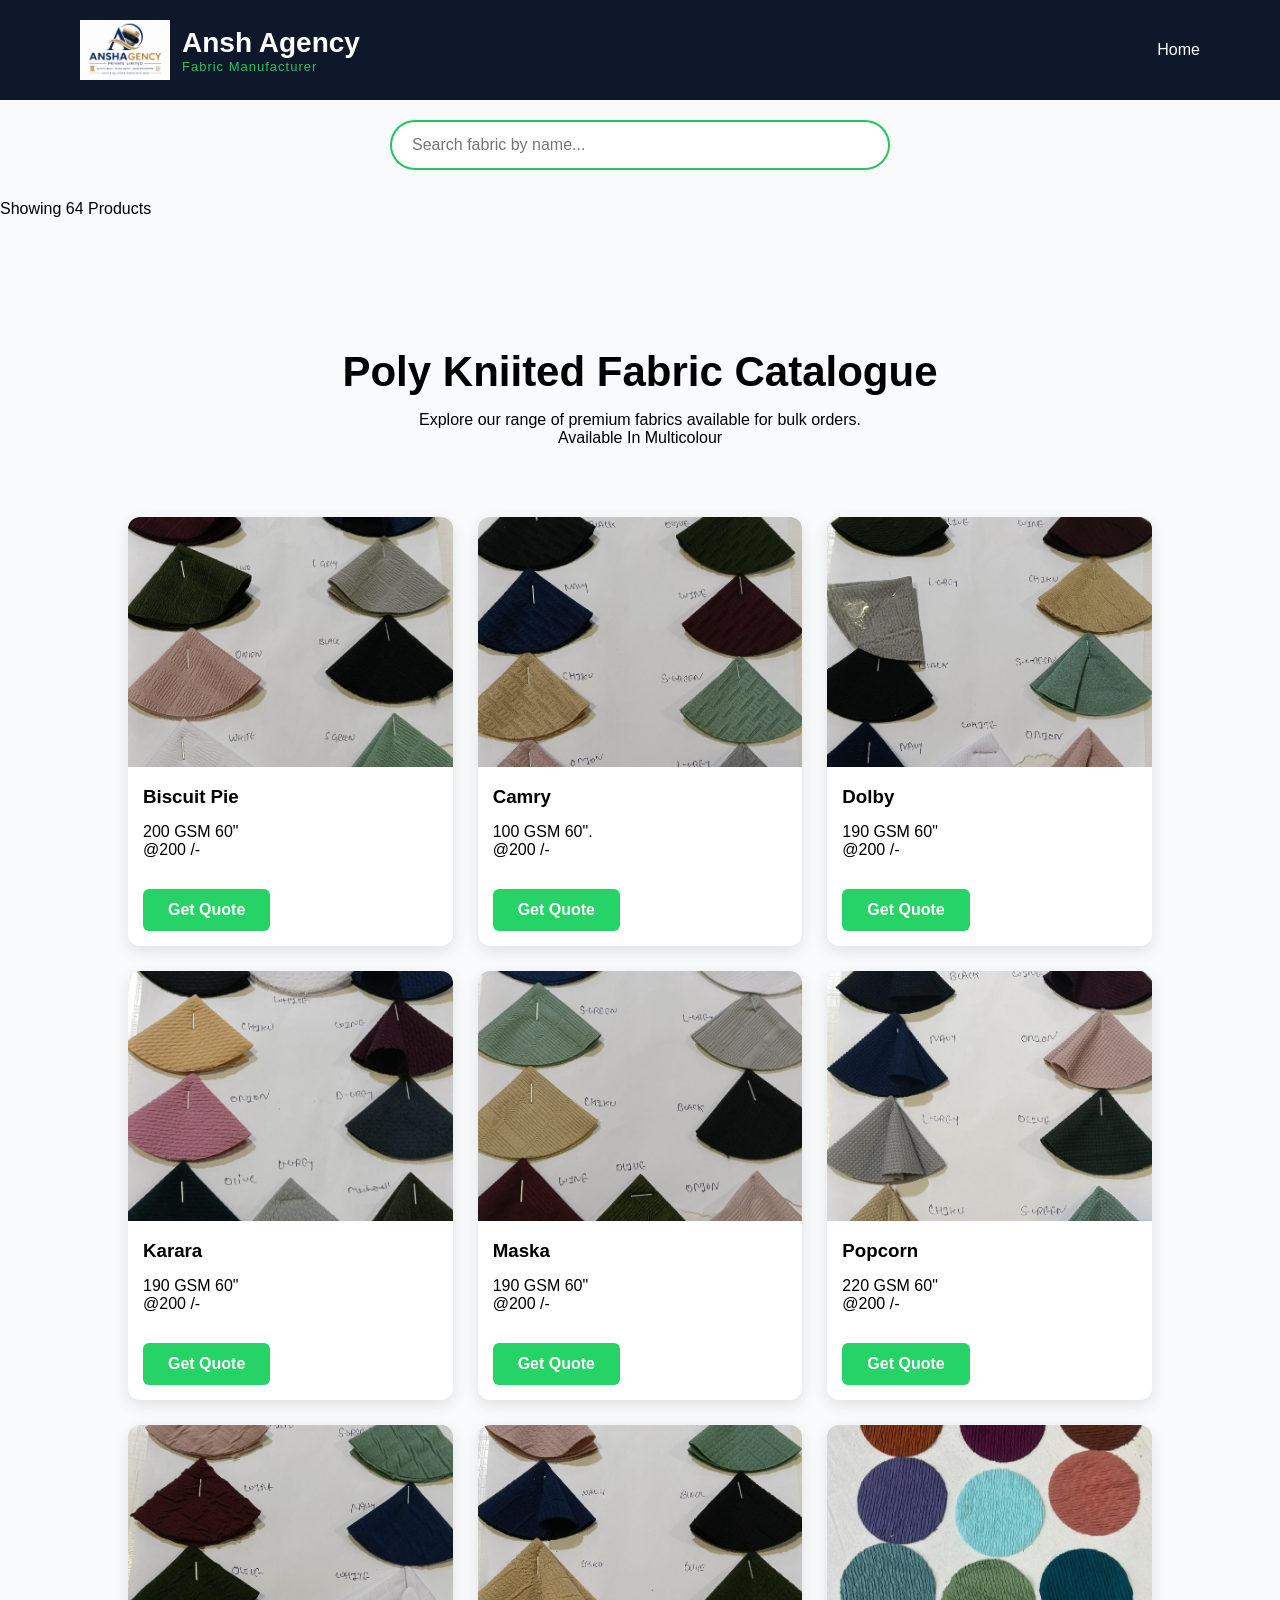
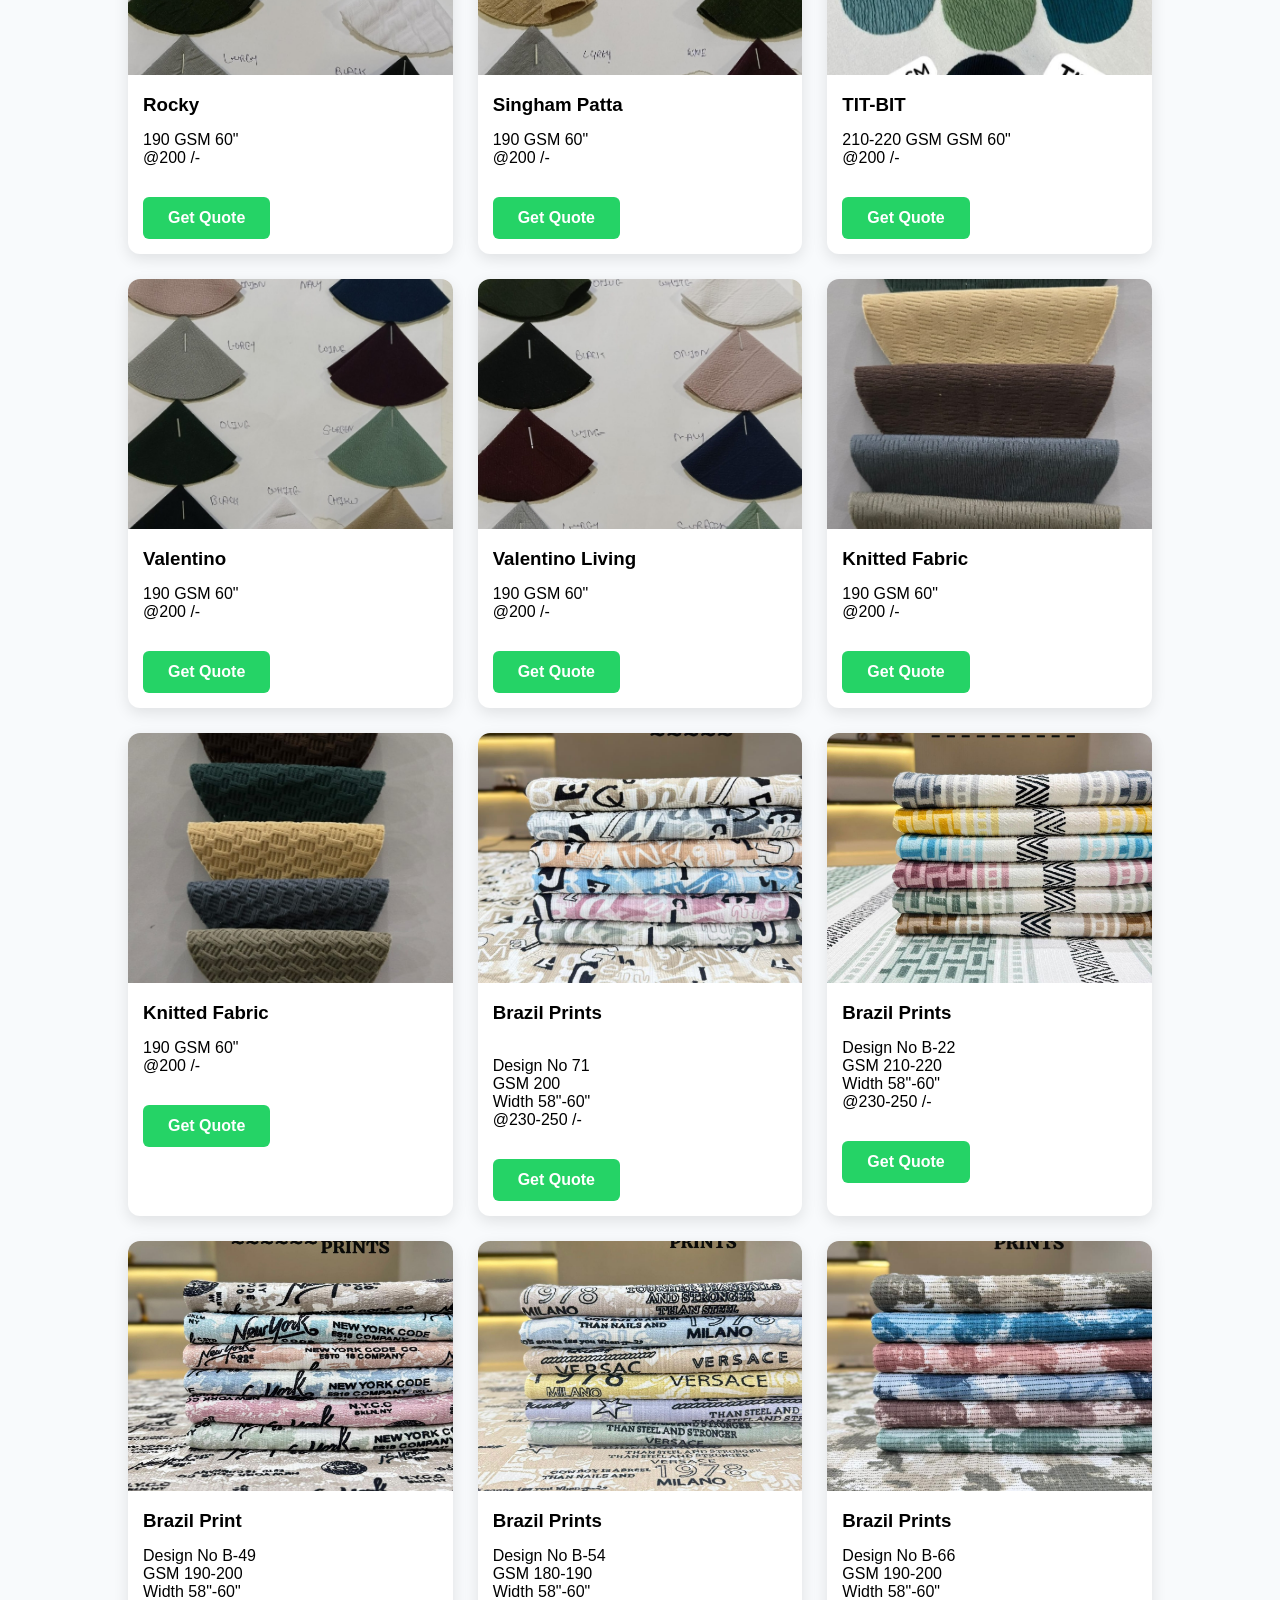
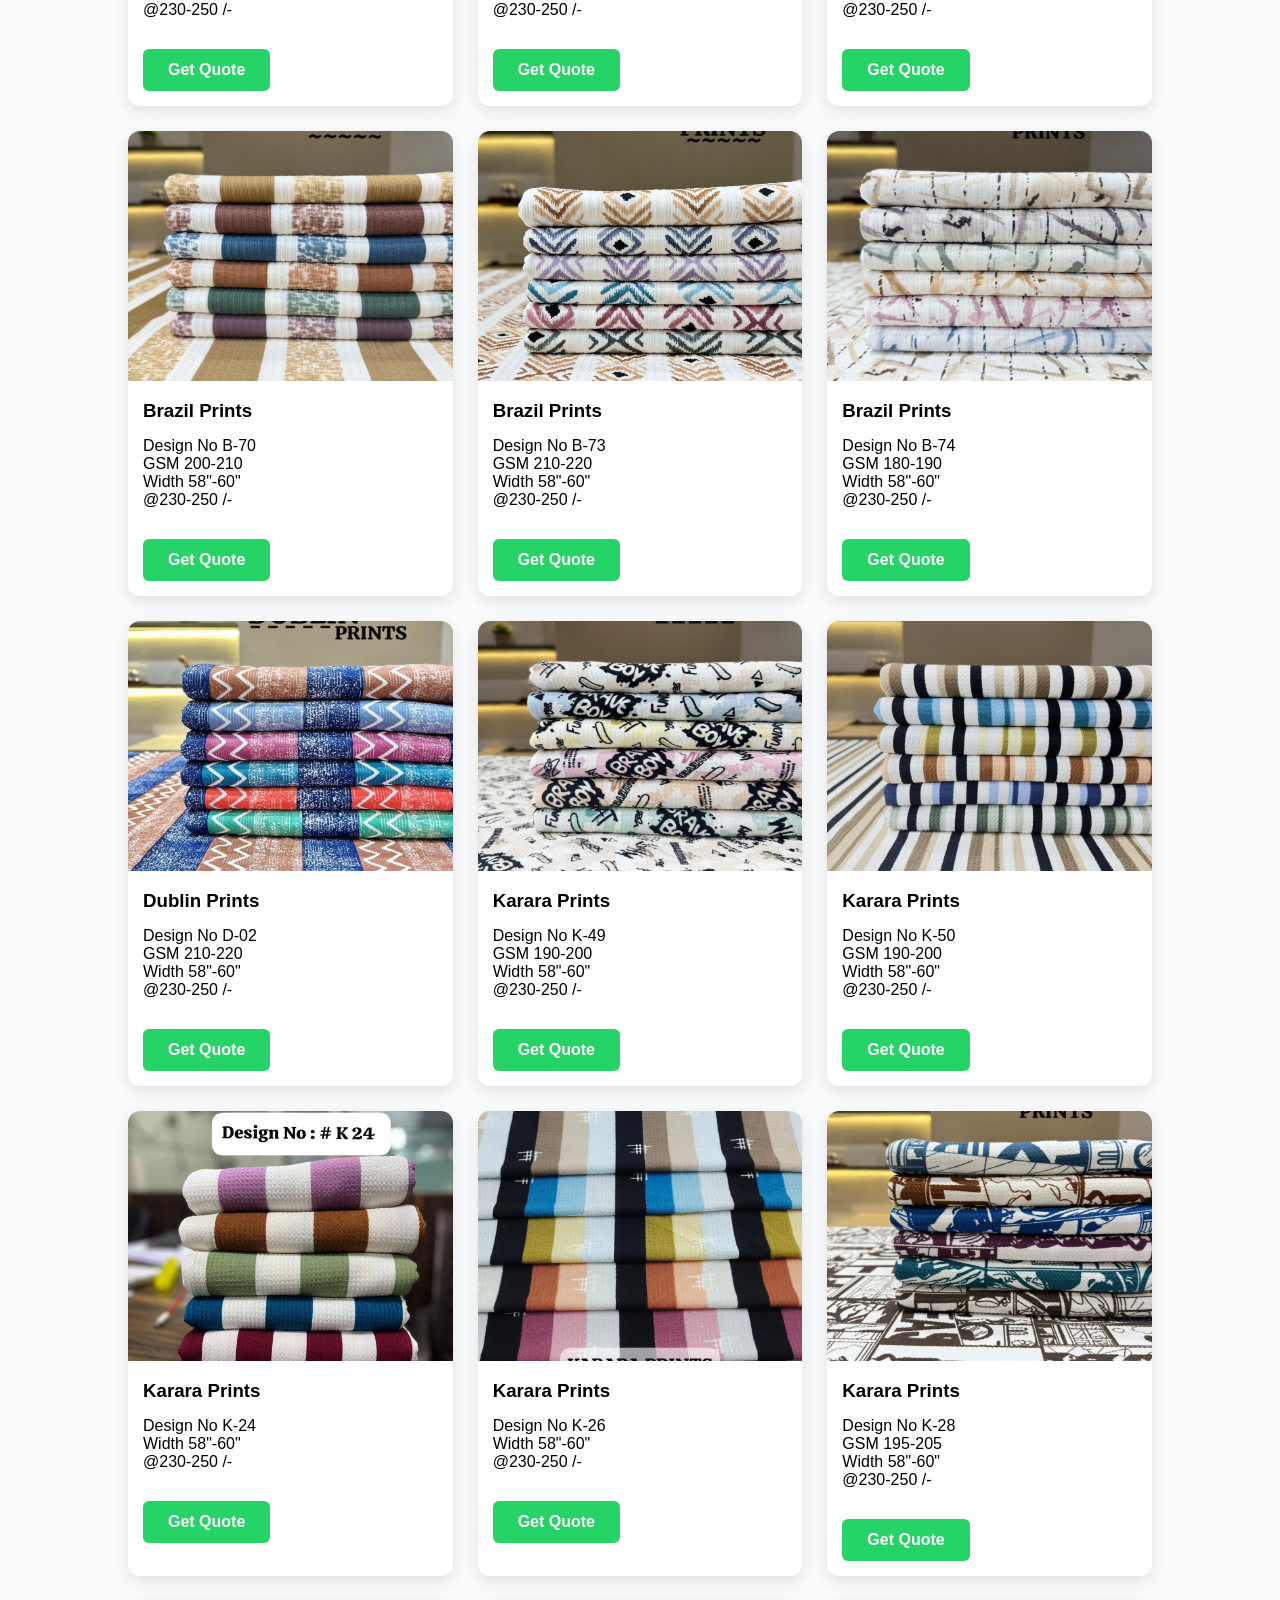
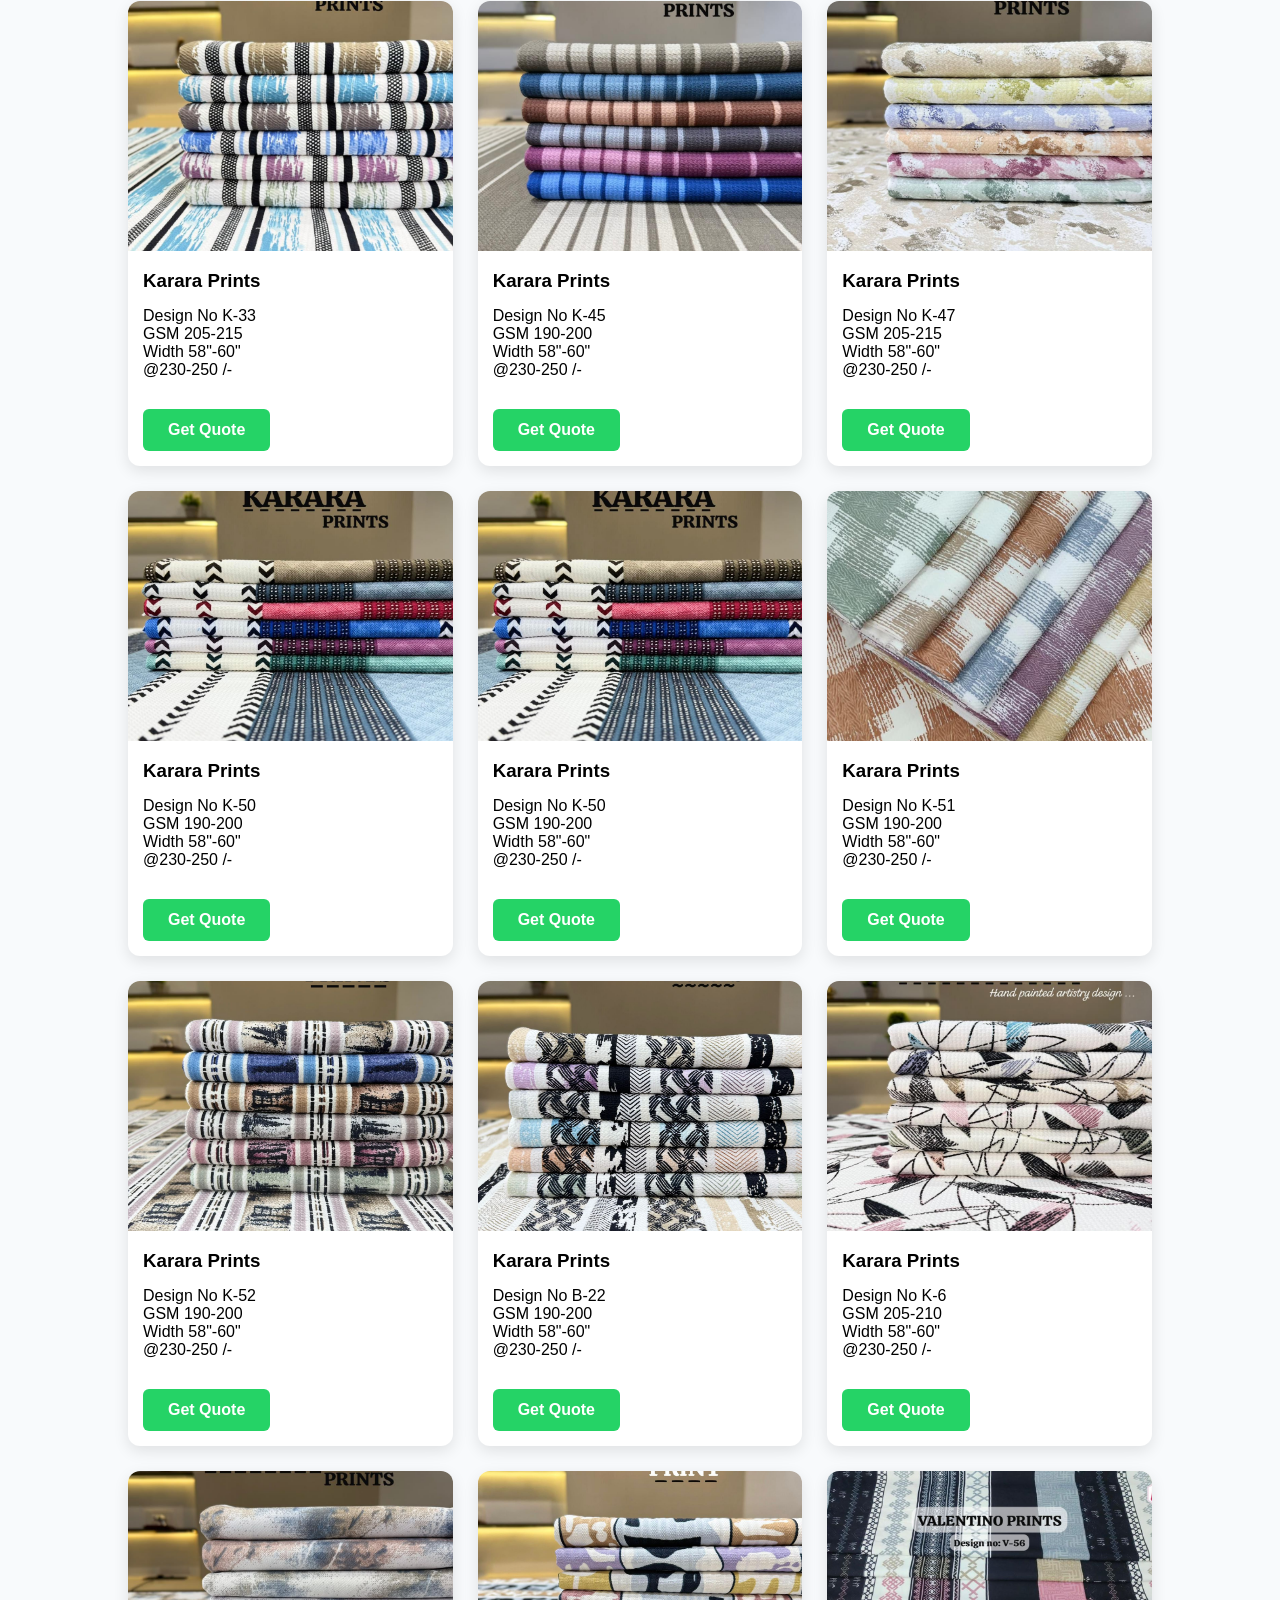
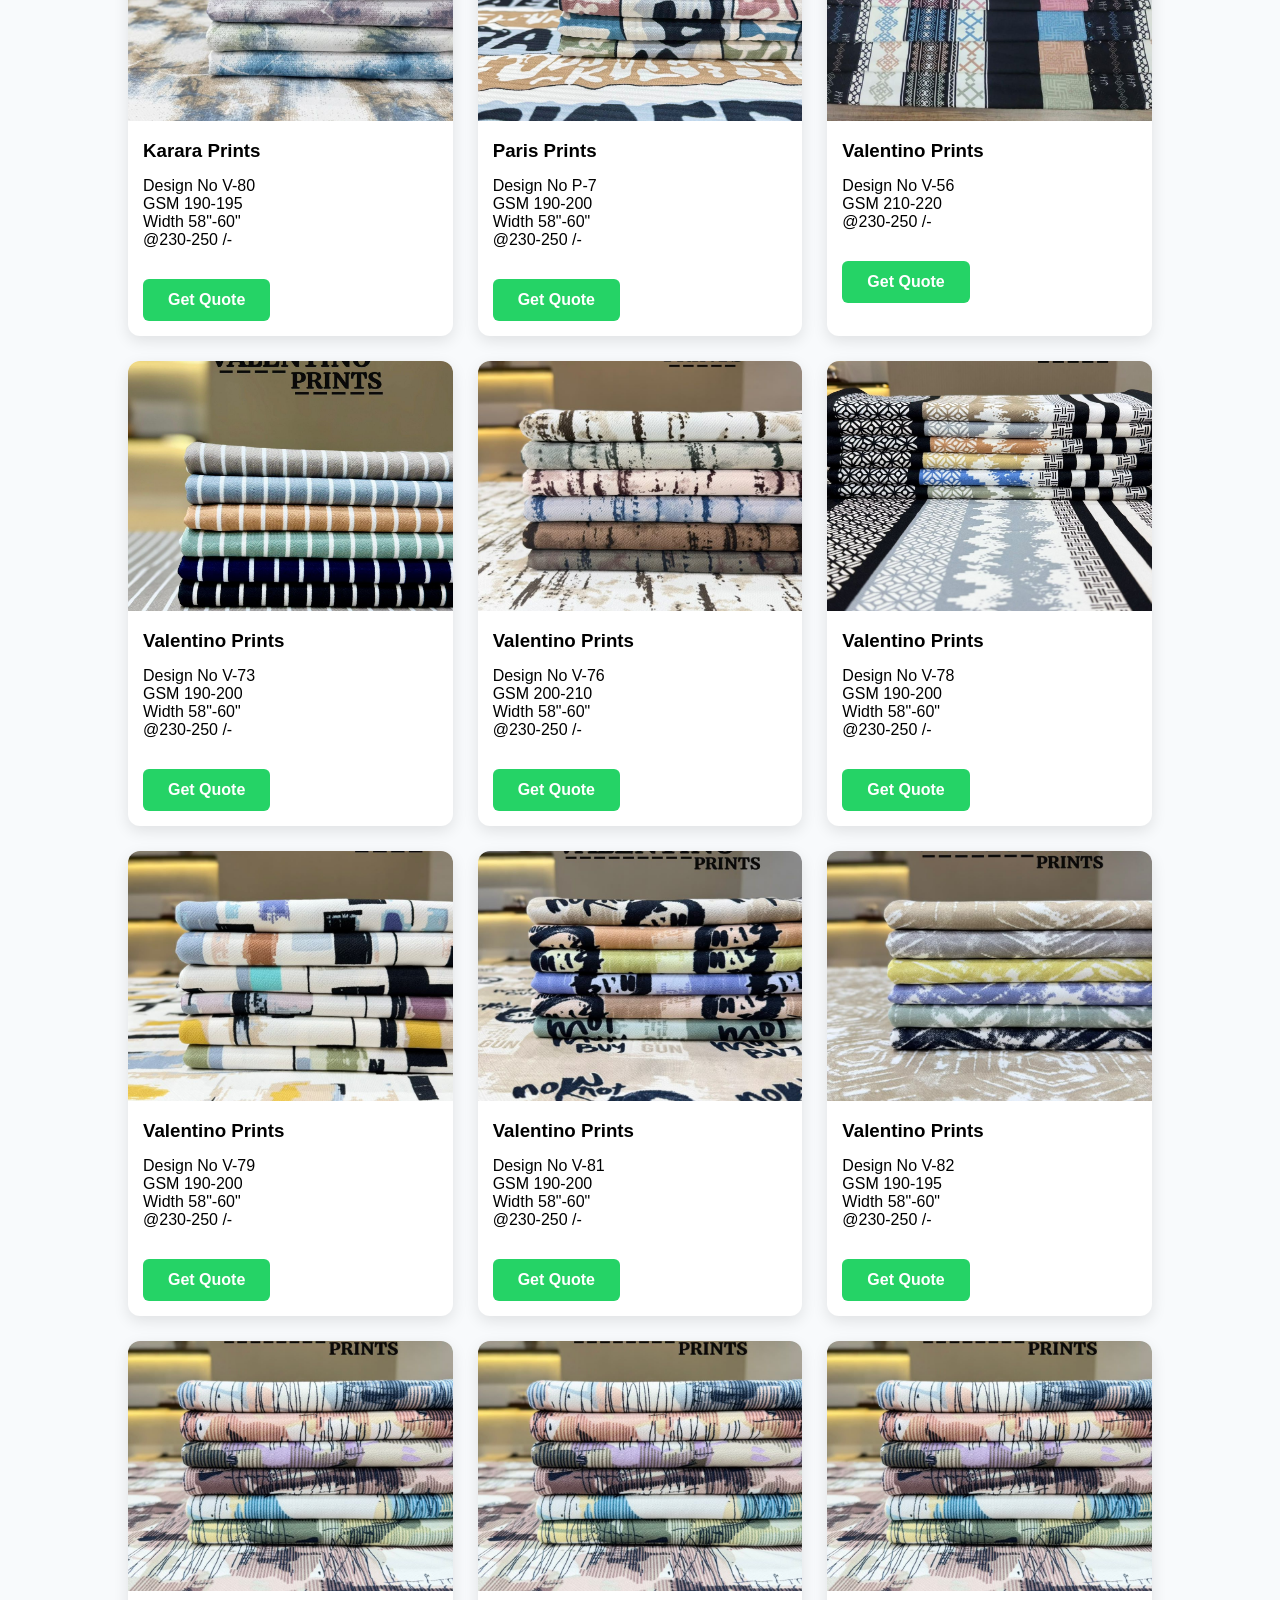
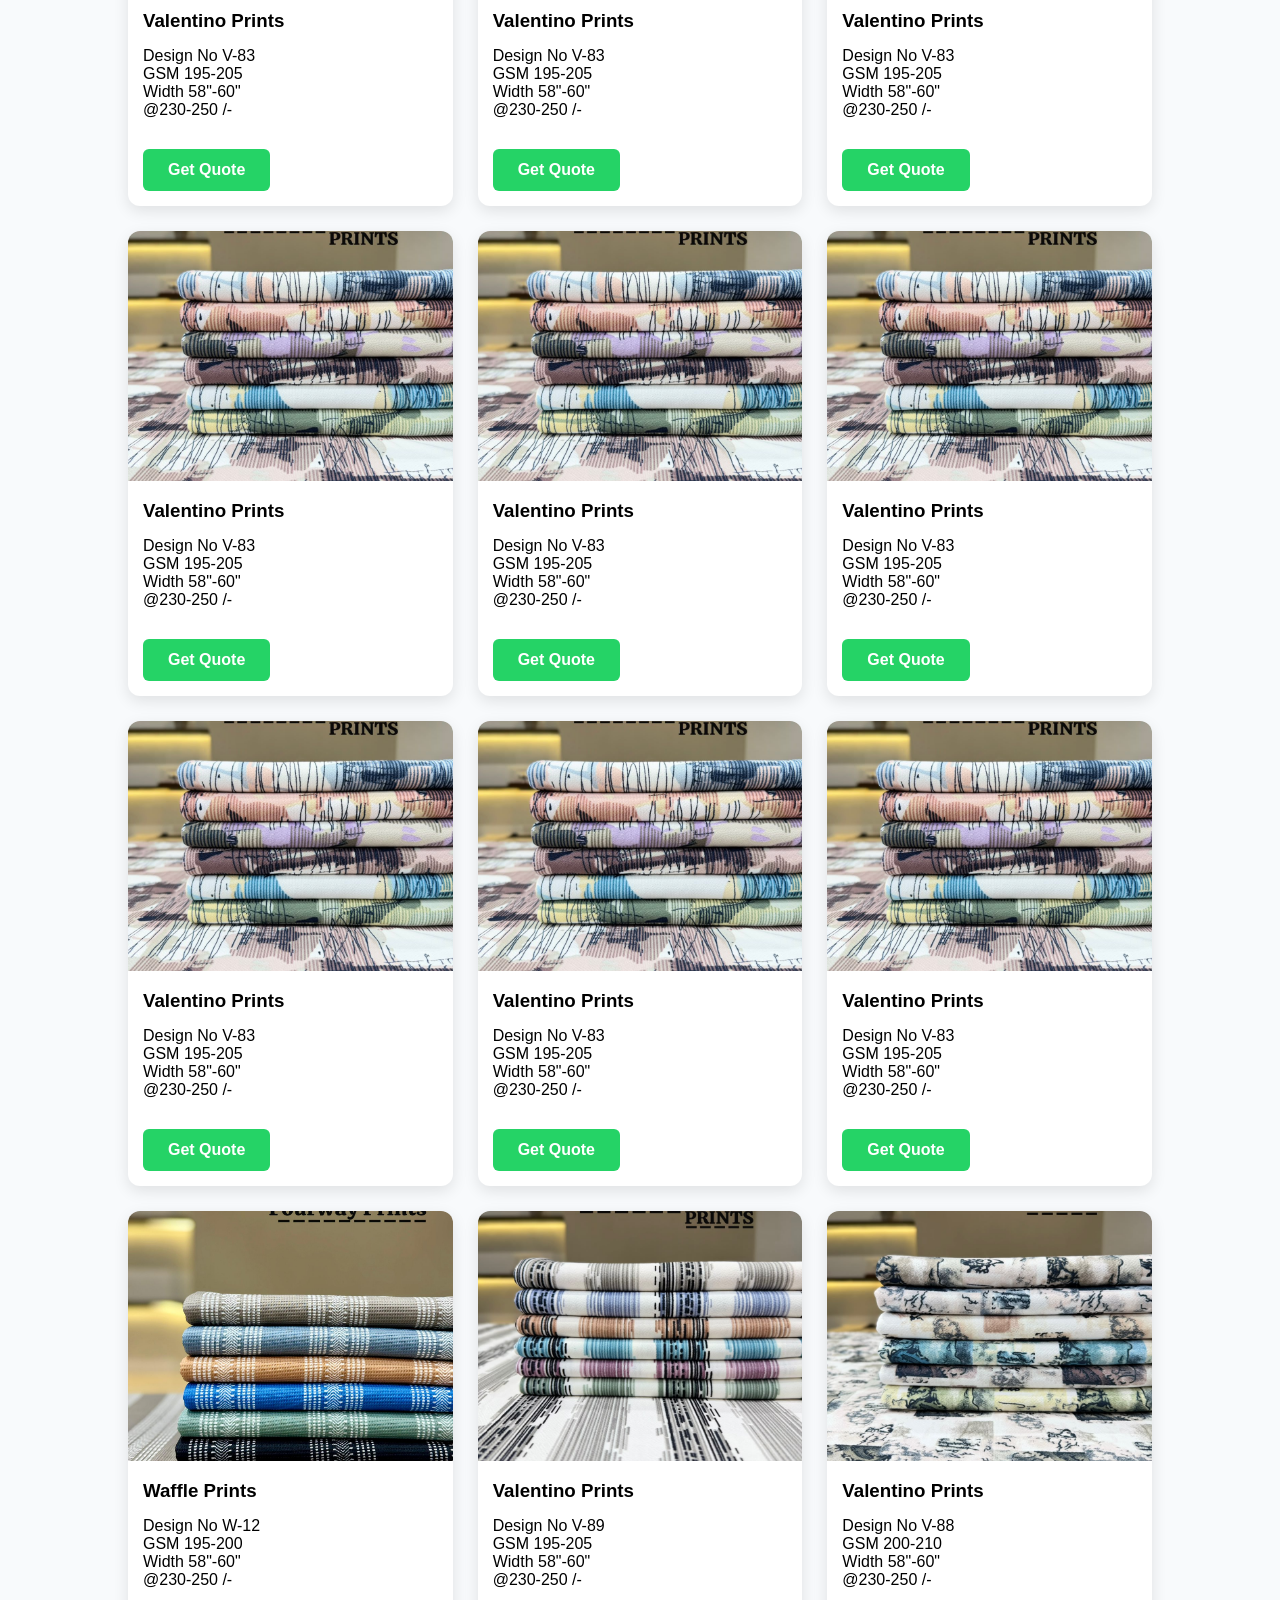
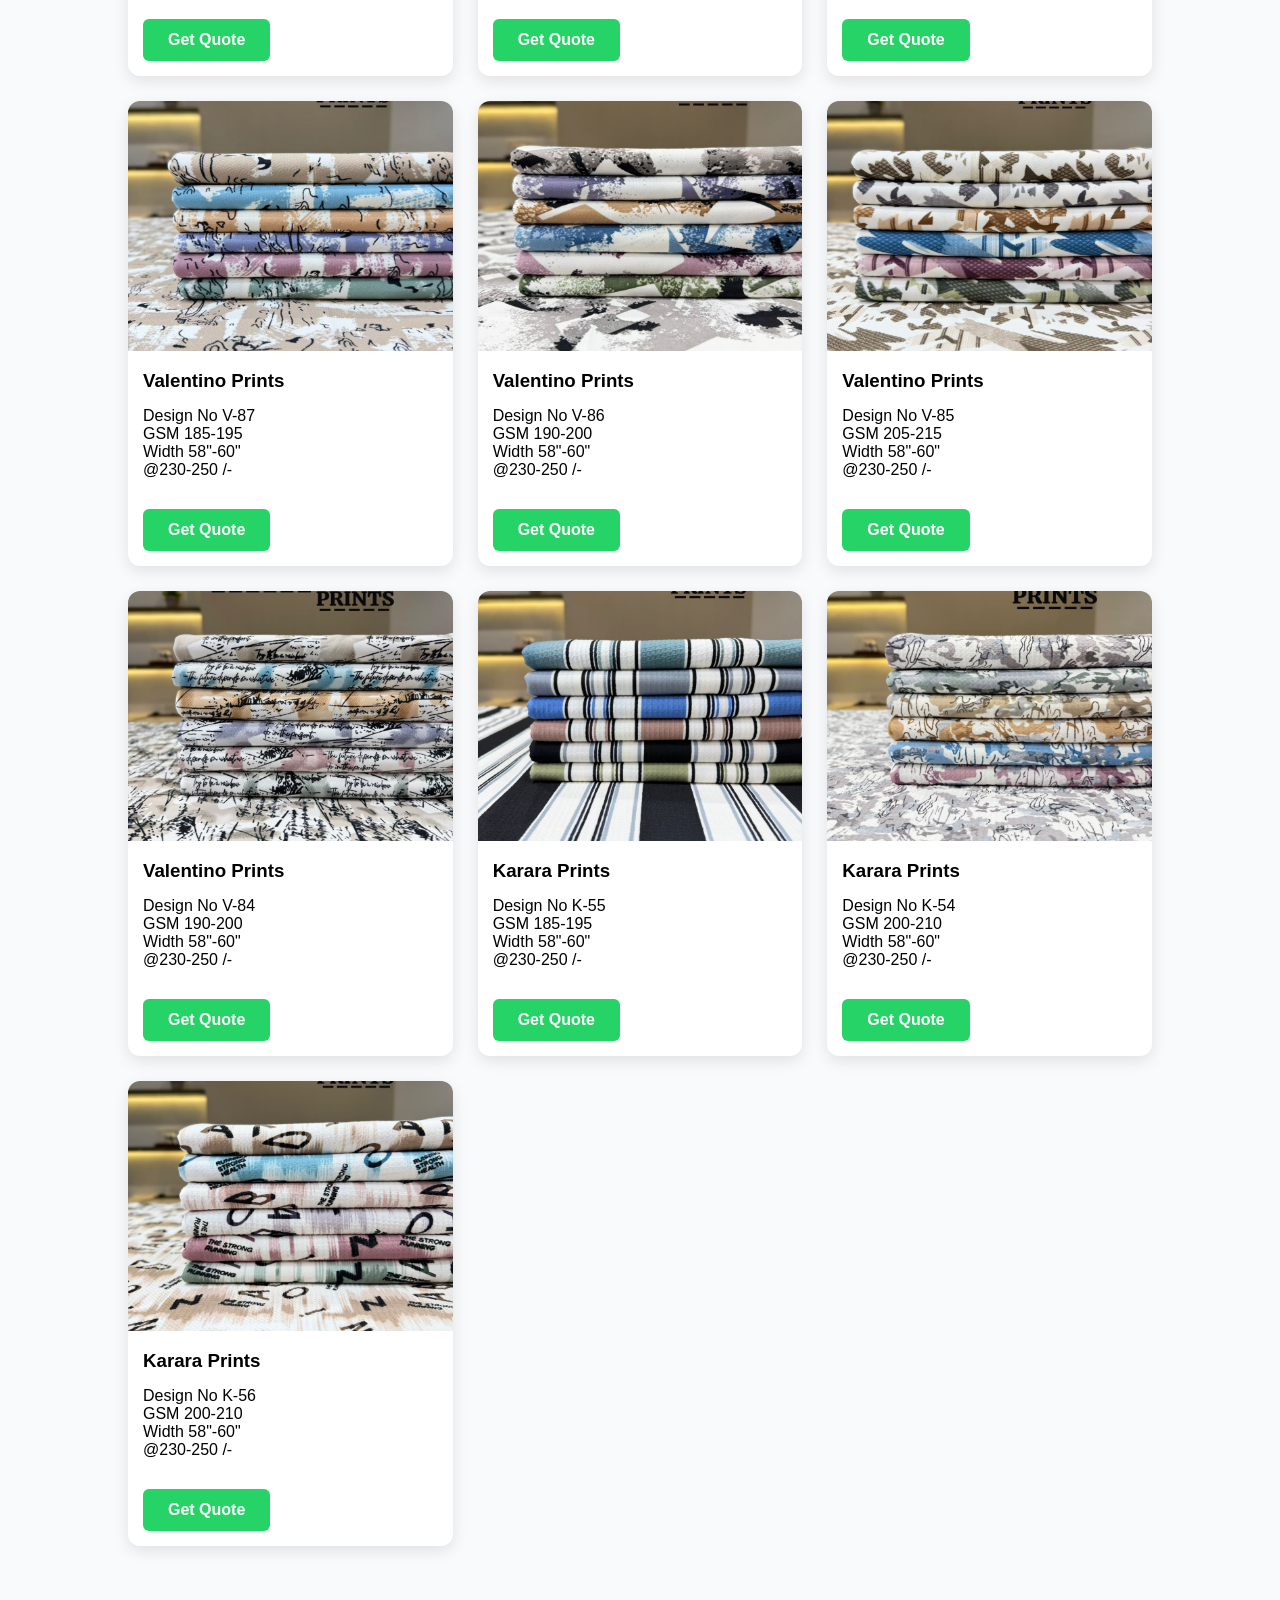
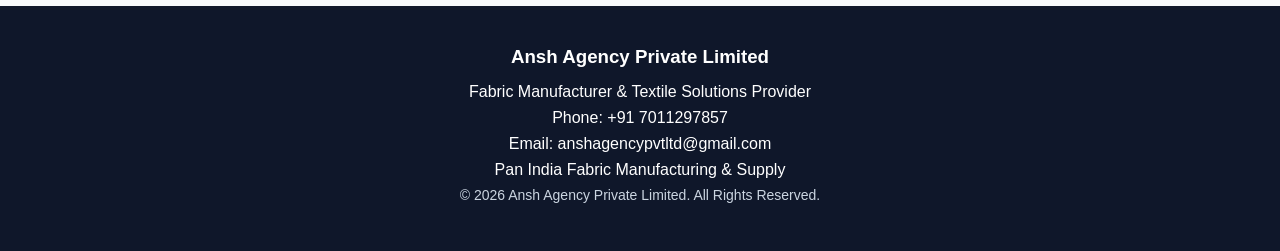
==== commit 9e99e40f: "Update knitted.html" ====
--- a/knitted.html
+++ b/knitted.html
@@ -56,7 +56,7 @@
 
 <section class="catalogue">
 <div class="catalogue-card">
-    <img src="knitted/Biscuit Pie 200 GSM 60.jpeg" alt="Fabric">
+    <img src="Knitted/Biscuit Pie 200 GSM 60.jpeg" alt="Fabric">
     <h3>Biscuit Pie</h3>
     <p>200 GSM 60"
         <br> @200 /-
@@ -68,7 +68,7 @@
 </div>
 
 <div class="catalogue-card">
-    <img src="knitted/Camry 100 gsm 60.jpeg" alt="Fabric">
+    <img src="Knitted/Camry 100 gsm 60.jpeg" alt="Fabric">
     <h3>Camry</h3>
     <p>100 GSM 60".
         <br> @200 /-
@@ -79,7 +79,7 @@
 </div>
 
 <div class="catalogue-card">
-    <img src="knitted/Dolby 190 gsm 60.jpeg" alt="Fabric">
+    <img src="Knitted/Dolby 190 gsm 60.jpeg" alt="Fabric">
     <h3>Dolby</h3>
     <p>190 GSM 60"
         <br> @200 /-
@@ -90,7 +90,7 @@
 </div>
 
 <div class="catalogue-card">
-    <img src="knitted/Karara 190 gsm 60.jpeg" alt="Fabric">
+    <img src="Knitted/Karara 190 gsm 60.jpeg" alt="Fabric">
     <h3>Karara</h3>
     <p>190 GSM 60"
         <br> @200 /-
@@ -101,7 +101,7 @@
 </div>
 
 <div class="catalogue-card">
-    <img src="knitted/Maska 190 gsm 60.jpeg" alt="Fabric">
+    <img src="Knitted/Maska 190 gsm 60.jpeg" alt="Fabric">
     <h3>Maska</h3>
     <p>190 GSM 60"
         <br> @200 /-
@@ -112,7 +112,7 @@
 </div>
 
 <div class="catalogue-card">
-    <img src="knitted/Popcorn 220 gsm 60.jpeg" alt="Fabric">
+    <img src="Knitted/Popcorn 220 gsm 60.jpeg" alt="Fabric">
     <h3>Popcorn</h3>
     <p>220 GSM 60"
         <br> @200 /-
@@ -123,7 +123,7 @@
 </div>
 
 <div class="catalogue-card">
-    <img src="knitted/Rocky 190 gsm 60.jpeg" alt="Fabric">
+    <img src="Knitted/Rocky 190 gsm 60.jpeg" alt="Fabric">
     <h3>Rocky</h3>
     <p>190 GSM 60"
         <br> @200 /-
@@ -134,7 +134,7 @@
 </div>
 
 <div class="catalogue-card">
-    <img src="knitted/Singham Patta 190 gsm 60.jpeg" alt="Fabric">
+    <img src="Knitted/Singham Patta 190 gsm 60.jpeg" alt="Fabric">
     <h3>Singham Patta</h3>
     <p>190 GSM 60"
         <br> @200 /-
@@ -145,7 +145,7 @@
 </div>
 
 <div class="catalogue-card">
-    <img src="knitted/TIT-BIT 210-220 gsm.jpeg" alt="Fabric">
+    <img src="Knitted/TIT-BIT 210-220 gsm.jpeg" alt="Fabric">
     <h3>TIT-BIT</h3>
     <p>210-220 GSM GSM 60"
         <br> @200 /-
@@ -156,7 +156,7 @@
 </div>
 
 <div class="catalogue-card">
-    <img src="knitted/Velentino 190 gsm 60.jpeg" alt="Fabric">
+    <img src="Knitted/Velentino 190 gsm 60.jpeg" alt="Fabric">
     <h3>Valentino</h3>
     <p>190 GSM 60"
         <br> @200 /-
@@ -167,7 +167,7 @@
 </div>
 
 <div class="catalogue-card">
-    <img src="knitted/Velentino Living 190 gsm 60.jpeg" alt="Fabric">
+    <img src="Knitted/Velentino Living 190 gsm 60.jpeg" alt="Fabric">
     <h3>Valentino Living</h3>
     <p>190 GSM 60"
         <br> @200 /-
@@ -178,7 +178,7 @@
 </div>
 
 <div class="catalogue-card">
-    <img src="knitted/22ace1cc-7793-4d02-b869-837e958afbc7.jpeg" alt="Fabric">
+    <img src="Knitted/22ace1cc-7793-4d02-b869-837e958afbc7.jpeg" alt="Fabric">
     <h3>Knitted Fabric</h3>
     <p>190 GSM 60"
         <br> @200 /-
@@ -189,7 +189,7 @@
 </div>
 
 <div class="catalogue-card">
-    <img src="knitted/5e36a8d7-b40a-45a3-81a4-ada5efbddd0c.jpeg" alt="Fabric">
+    <img src="Knitted/5e36a8d7-b40a-45a3-81a4-ada5efbddd0c.jpeg" alt="Fabric">
     <h3>Knitted Fabric</h3>
     <p>190 GSM 60"
         <br> @200 /-
@@ -200,7 +200,7 @@
 </div>
 
 <div class="catalogue-card">
-    <img src="knitted/Brazil Prints-Design No 71- GSM 200- Width 58-60.jpeg" alt="Fabric">
+    <img src="Knitted/Brazil Prints-Design No 71- GSM 200- Width 58-60.jpeg" alt="Fabric">
     <h3>Brazil Prints</h3> <br>
     <p>
          Design No 71 <br>
@@ -214,7 +214,7 @@
 </div>
 
 <div class="catalogue-card">
-    <img src="knitted/Brazil Prints-Design No B 22- GSM 210-220- Width 58-60.jpeg" alt="Fabric">
+    <img src="Knitted/Brazil Prints-Design No B 22- GSM 210-220- Width 58-60.jpeg" alt="Fabric">
     <h3>Brazil Prints</h3>
     <p>Design No B-22 <br>
         GSM 210-220 <br>
@@ -226,7 +226,7 @@
     </a>
 </div>
 <div class="catalogue-card">
-    <img src="knitted/Brazil Prints-Design No B 49- GSM 190- 200- Width 58-60.jpeg" alt="Fabric">
+    <img src="Knitted/Brazil Prints-Design No B 49- GSM 190- 200- Width 58-60.jpeg" alt="Fabric">
     <h3>Brazil Print</h3>
     <p>Design No B-49 <br>
         GSM 190-200 <br>
@@ -238,7 +238,7 @@
     </a>
 </div>
 <div class="catalogue-card">
-    <img src="knitted/Brazil Prints-Design No B 54- GSM 180-190- Width 58-60.jpeg" alt="Fabric">
+    <img src="Knitted/Brazil Prints-Design No B 54- GSM 180-190- Width 58-60.jpeg" alt="Fabric">
     <h3>Brazil Prints</h3>
     <p>Design No B-54 <br>
         GSM 180-190 <br>
@@ -250,7 +250,7 @@
     </a>
 </div>
 <div class="catalogue-card">
-    <img src="knitted/Brazil Prints-Design No B 66- GSM 190-200- Width 58-60.jpeg" alt="Fabric">
+    <img src="Knitted/Brazil Prints-Design No B 66- GSM 190-200- Width 58-60.jpeg" alt="Fabric">
     <h3>Brazil Prints</h3>
     <p>Design No B-66 <br>
         GSM 190-200 <br>
@@ -261,7 +261,7 @@
     </a>
 </div>
 <div class="catalogue-card">
-    <img src="knitted/Brazil Prints-Design No B 70- GSM 200-210- Width 58-60.jpeg" alt="Fabric">
+    <img src="Knitted/Brazil Prints-Design No B 70- GSM 200-210- Width 58-60.jpeg" alt="Fabric">
     <h3>Brazil Prints</h3>
     <p>Design No B-70 <br>
         GSM 200-210 <br>
@@ -273,7 +273,7 @@
     </a>
 </div>
 <div class="catalogue-card">
-    <img src="knitted/Brazil Prints-Design No B 73- GSM 210-220- Width 58-60.jpeg" alt="Fabric">
+    <img src="Knitted/Brazil Prints-Design No B 73- GSM 210-220- Width 58-60.jpeg" alt="Fabric">
     <h3>Brazil Prints</h3>
     <p>Design No B-73 <br>
         GSM 210-220 <br>
@@ -285,7 +285,7 @@
     </a>
 </div>
 <div class="catalogue-card">
-    <img src="knitted/Brazil Prints-Design No B 74- GSM 180-190- Width 58-60.jpeg" alt="Fabric">
+    <img src="Knitted/Brazil Prints-Design No B 74- GSM 180-190- Width 58-60.jpeg" alt="Fabric">
     <h3>Brazil Prints</h3>
     <p>Design No B-74 <br>
         GSM 180-190 <br>
@@ -297,7 +297,7 @@
     </a>
 </div>
 <div class="catalogue-card">
-    <img src="knitted/Dublin Prints-Design No D 02- GSM 210-220- Width 58-60.jpeg" alt="Fabric">
+    <img src="Knitted/Dublin Prints-Design No D 02- GSM 210-220- Width 58-60.jpeg" alt="Fabric">
     <h3>Dublin Prints</h3>
     <p>Design No D-02 <br>
         GSM 210-220 <br>
@@ -309,7 +309,7 @@
     </a>
 </div>
 <div class="catalogue-card">
-    <img src="knitted/Karara  Prints-Design No K 49- GSM 190-200- Width 58-60.jpeg" alt="Fabric">
+    <img src="Knitted/Karara  Prints-Design No K 49- GSM 190-200- Width 58-60.jpeg" alt="Fabric">
     <h3>Karara Prints</h3>
     <p>Design No K-49 <br>
         GSM 190-200 <br>
@@ -321,7 +321,7 @@
     </a>
 </div>
 <div class="catalogue-card">
-    <img src="knitted/Karara  Prints-Design No K 50- GSM 190-200- Width 58-60.jpeg" alt="Fabric">
+    <img src="Knitted/Karara  Prints-Design No K 50- GSM 190-200- Width 58-60.jpeg" alt="Fabric">
     <h3>Karara Prints</h3>
     <p>Design No K-50 <br>
         GSM 190-200 <br>
@@ -333,7 +333,7 @@
     </a>
 </div>
 <div class="catalogue-card">
-    <img src="knitted/Karara Prints-Design No K 24-.jpeg" alt="Fabric">
+    <img src="Knitted/Karara Prints-Design No K 24-.jpeg" alt="Fabric">
     <h3>Karara Prints</h3>
     <p>Design No K-24 <br>
         Width 58"-60" <br>
@@ -344,7 +344,7 @@
     </a>
 </div>
 <div class="catalogue-card">
-    <img src="knitted/Karara Prints-Design No K 26.jpeg" alt="Fabric">
+    <img src="Knitted/Karara Prints-Design No K 26.jpeg" alt="Fabric">
     <h3>Karara Prints</h3>
     <p>Design No K-26 <br>
         Width 58"-60" <br>
@@ -355,7 +355,7 @@
     </a>
 </div>
 <div class="catalogue-card">
-    <img src="knitted/Karara Prints-Design No k 28- GSM 195-205- Width 58-60.jpeg" alt="Fabric">
+    <img src="Knitted/Karara Prints-Design No k 28- GSM 195-205- Width 58-60.jpeg" alt="Fabric">
     <h3>Karara Prints</h3>
     <p>Design No K-28 <br>
         GSM 195-205 <br>
@@ -367,7 +367,7 @@
     </a>
 </div>
 <div class="catalogue-card">
-    <img src="knitted/Karara Prints-Design No K 33- GSM 205-215- Width 58-60.jpeg" alt="Fabric">
+    <img src="Knitted/Karara Prints-Design No K 33- GSM 205-215- Width 58-60.jpeg" alt="Fabric">
     <h3>Karara Prints</h3>
     <p>Design No K-33 <br>
         GSM 205-215 <br>
@@ -379,7 +379,7 @@
     </a>
 </div>
 <div class="catalogue-card">
-    <img src="knitted/Karara Prints-Design No K 45- GSM 190-200- Width 58-60.jpeg" alt="Fabric">
+    <img src="Knitted/Karara Prints-Design No K 45- GSM 190-200- Width 58-60.jpeg" alt="Fabric">
     <h3>Karara Prints</h3>
     <p>Design No K-45 <br>
         GSM 190-200<br>
@@ -390,7 +390,7 @@
     </a>
 </div>
 <div class="catalogue-card">
-    <img src="knitted/Karara Prints-Design No K 47- GSM 205-215- Width 58-60.jpeg" alt="Fabric">
+    <img src="Knitted/Karara Prints-Design No K 47- GSM 205-215- Width 58-60.jpeg" alt="Fabric">
     <h3>Karara Prints</h3>
     <p>Design No K-47 <br>
         GSM 205-215 <br>
@@ -402,7 +402,7 @@
     </a>
 </div>
 <div class="catalogue-card">
-    <img src="knitted/Karara Prints-Design No K 50- GSM 190-200- Width 58-60.jpeg" alt="Fabric">
+    <img src="Knitted/Karara Prints-Design No K 50- GSM 190-200- Width 58-60.jpeg" alt="Fabric">
     <h3>Karara Prints</h3>
     <p>Design No K-50 <br>
         GSM 190-200 <br>
@@ -414,7 +414,7 @@
     </a>
 </div>
 <div class="catalogue-card">
-    <img src="knitted/Karara Prints-Design No K 50- GSM 190-200- Width 58-60.jpeg" alt="Fabric">
+    <img src="Knitted/Karara Prints-Design No K 50- GSM 190-200- Width 58-60.jpeg" alt="Fabric">
     <h3>Karara Prints</h3>
     <p>Design No K-50 <br>
         GSM 190-200 <br>
@@ -426,7 +426,7 @@
     </a>
 </div>
 <div class="catalogue-card">
-    <img src="knitted/Karara Prints-Design No K 51- GSM 190-200- Width 58-60.jpeg" alt="Fabric">
+    <img src="Knitted/Karara Prints-Design No K 51- GSM 190-200- Width 58-60.jpeg" alt="Fabric">
     <h3>Karara Prints</h3>
     <p>Design No K-51 <br>
         GSM 190-200<br>
@@ -438,7 +438,7 @@
     </a>
 </div>
 <div class="catalogue-card">
-    <img src="knitted/Karara Prints-Design No K 52- GSM 190-200- Width 58-60.jpeg" alt="Fabric">
+    <img src="Knitted/Karara Prints-Design No K 52- GSM 190-200- Width 58-60.jpeg" alt="Fabric">
     <h3>Karara Prints</h3>
     <p>Design No K-52 <br>
         GSM 190-200 <br>
@@ -450,7 +450,7 @@
     </a>
 </div>
 <div class="catalogue-card">
-    <img src="knitted/Karara Prints-Design No k 53- GSM 190-200- Width 58-60.jpeg" alt="Fabric">
+    <img src="Knitted/Karara Prints-Design No k 53- GSM 190-200- Width 58-60.jpeg" alt="Fabric">
     <h3>Karara Prints</h3>
     <p>Design No B-22 <br>
         GSM 190-200 <br>
@@ -462,7 +462,7 @@
     </a>
 </div>
 <div class="catalogue-card">
-    <img src="knitted/Karara Prints-Design No K 6- GSM 205-210- Width 58-60.jpeg" alt="Fabric">
+    <img src="Knitted/Karara Prints-Design No K 6- GSM 205-210- Width 58-60.jpeg" alt="Fabric">
     <h3>Karara Prints</h3>
     <p>Design No K-6 <br>
         GSM 205-210 <br>
@@ -474,7 +474,7 @@
     </a>
 </div>
 <div class="catalogue-card">
-    <img src="knitted/Karara Prints-Design No V 80- GSM 190-195- Width 58-60.jpeg" alt="Fabric">
+    <img src="Knitted/Karara Prints-Design No V 80- GSM 190-195- Width 58-60.jpeg" alt="Fabric">
     <h3>Karara Prints</h3>
     <p>Design No V-80 <br>
         GSM 190-195 <br>
@@ -486,7 +486,7 @@
     </a>
 </div>
 <div class="catalogue-card">
-    <img src="knitted/Paris rints= Design no - P 07- GSM 190-200- Width- 58-60.jpeg" alt="Fabric">
+    <img src="Knitted/Paris rints= Design no - P 07- GSM 190-200- Width- 58-60.jpeg" alt="Fabric">
     <h3>Paris Prints</h3>
     <p>Design No P-7 <br>
         GSM 190-200 <br>
@@ -498,7 +498,7 @@
     </a>
 </div>
 <div class="catalogue-card">
-    <img src="knitted/Valentino Prints-Design No V 56.jpeg" alt="Fabric">
+    <img src="Knitted/Valentino Prints-Design No V 56.jpeg" alt="Fabric">
     <h3>Valentino Prints</h3>
     <p>Design No V-56 <br>
         GSM 210-220 <br>
@@ -509,7 +509,7 @@
     </a>
 </div>
 <div class="catalogue-card">
-    <img src="knitted/Valentino Prints-Design No V 73- GSM 190-200- Width 58-60.jpeg" alt="Fabric">
+    <img src="Knitted/Valentino Prints-Design No V 73- GSM 190-200- Width 58-60.jpeg" alt="Fabric">
     <h3>Valentino Prints</h3>
     <p>Design No V-73 <br>
         GSM 190-200 <br>
@@ -521,7 +521,7 @@
     </a>
 </div>
 <div class="catalogue-card">
-    <img src="knitted/Valentino Prints-Design No V 76- GSM 200-210- Width 58-60.jpeg" alt="Fabric">
+    <img src="Knitted/Valentino Prints-Design No V 76- GSM 200-210- Width 58-60.jpeg" alt="Fabric">
     <h3>Valentino Prints</h3>
     <p>Design No V-76 <br>
         GSM 200-210 <br>
@@ -533,7 +533,7 @@
     </a>
 </div>
 <div class="catalogue-card">
-    <img src="knitted/Valentino Prints-Design No V 78- GSM 190-200- Width 58-60.jpeg" alt="Fabric">
+    <img src="Knitted/Valentino Prints-Design No V 78- GSM 190-200- Width 58-60.jpeg" alt="Fabric">
     <h3>Valentino Prints</h3>
     <p>Design No V-78 <br>
         GSM 190-200 <br>
@@ -545,7 +545,7 @@
     </a>
 </div>
 <div class="catalogue-card">
-    <img src="knitted/Valentino Prints-Design No V 79- GSM 190-200- Width 58-60.jpeg" alt="Fabric">
+    <img src="Knitted/Valentino Prints-Design No V 79- GSM 190-200- Width 58-60.jpeg" alt="Fabric">
     <h3>Valentino Prints</h3>
     <p>Design No V-79 <br>
         GSM 190-200<br>
@@ -557,7 +557,7 @@
     </a>
 </div>
 <div class="catalogue-card">
-    <img src="knitted/Valentino Prints-Design No V 81- GSM 190-200- Width 58-60.jpeg" alt="Fabric">
+    <img src="Knitted/Valentino Prints-Design No V 81- GSM 190-200- Width 58-60.jpeg" alt="Fabric">
     <h3>Valentino Prints</h3>
     <p>Design No V-81 <br>
         GSM 190-200 <br>
@@ -569,7 +569,7 @@
     </a>
 </div>
 <div class="catalogue-card">
-    <img src="knitted/Valentino Prints-Design No V 82- GSM 190-195- Width 58-60.jpeg" alt="Fabric">
+    <img src="Knitted/Valentino Prints-Design No V 82- GSM 190-195- Width 58-60.jpeg" alt="Fabric">
     <h3>Valentino Prints</h3>
     <p>Design No V-82 <br>
         GSM 190-195 <br>
@@ -582,7 +582,7 @@
 </div>
 
 <div class="catalogue-card">
-    <img src="knitted/Valentino Prints-Design No V 83- GSM 195-205- Width 58-60.jpeg" alt="Fabric">
+    <img src="Knitted/Valentino Prints-Design No V 83- GSM 195-205- Width 58-60.jpeg" alt="Fabric">
     <h3>Valentino Prints</h3>
     <p>Design No V-83 <br>
         GSM 195-205 <br>
@@ -594,7 +594,7 @@
     </a>
 </div>
 <div class="catalogue-card">
-    <img src="knitted/Valentino Prints-Design No V 83- GSM 195-205- Width 58-60.jpeg" alt="Fabric">
+    <img src="Knitted/Valentino Prints-Design No V 83- GSM 195-205- Width 58-60.jpeg" alt="Fabric">
     <h3>Valentino Prints</h3>
     <p>Design No V-83 <br>
         GSM 195-205 <br>
@@ -606,7 +606,7 @@
     </a>
 </div>
 <div class="catalogue-card">
-    <img src="knitted/Valentino Prints-Design No V 83- GSM 195-205- Width 58-60.jpeg" alt="Fabric">
+    <img src="Knitted/Valentino Prints-Design No V 83- GSM 195-205- Width 58-60.jpeg" alt="Fabric">
     <h3>Valentino Prints</h3>
     <p>Design No V-83 <br>
         GSM 195-205 <br>
@@ -618,7 +618,7 @@
     </a>
 </div>
 <div class="catalogue-card">
-    <img src="knitted/Valentino Prints-Design No V 83- GSM 195-205- Width 58-60.jpeg" alt="Fabric">
+    <img src="Knitted/Valentino Prints-Design No V 83- GSM 195-205- Width 58-60.jpeg" alt="Fabric">
     <h3>Valentino Prints</h3>
     <p>Design No V-83 <br>
         GSM 195-205 <br>
@@ -630,7 +630,7 @@
     </a>
 </div>
 <div class="catalogue-card">
-    <img src="knitted/Valentino Prints-Design No V 83- GSM 195-205- Width 58-60.jpeg" alt="Fabric">
+    <img src="Knitted/Valentino Prints-Design No V 83- GSM 195-205- Width 58-60.jpeg" alt="Fabric">
     <h3>Valentino Prints</h3>
     <p>Design No V-83 <br>
         GSM 195-205 <br>
@@ -642,7 +642,7 @@
     </a>
 </div>
 <div class="catalogue-card">
-    <img src="knitted/Valentino Prints-Design No V 83- GSM 195-205- Width 58-60.jpeg" alt="Fabric">
+    <img src="Knitted/Valentino Prints-Design No V 83- GSM 195-205- Width 58-60.jpeg" alt="Fabric">
     <h3>Valentino Prints</h3>
     <p>Design No V-83 <br>
         GSM 195-205 <br>
@@ -654,7 +654,7 @@
     </a>
 </div>
 <div class="catalogue-card">
-    <img src="knitted/Valentino Prints-Design No V 83- GSM 195-205- Width 58-60.jpeg" alt="Fabric">
+    <img src="Knitted/Valentino Prints-Design No V 83- GSM 195-205- Width 58-60.jpeg" alt="Fabric">
     <h3>Valentino Prints</h3>
     <p>Design No V-83 <br>
         GSM 195-205 <br>
@@ -666,7 +666,7 @@
     </a>
 </div>
 <div class="catalogue-card">
-    <img src="knitted/Valentino Prints-Design No V 83- GSM 195-205- Width 58-60.jpeg" alt="Fabric">
+    <img src="Knitted/Valentino Prints-Design No V 83- GSM 195-205- Width 58-60.jpeg" alt="Fabric">
     <h3>Valentino Prints</h3>
     <p>Design No V-83 <br>
         GSM 195-205 <br>
@@ -678,7 +678,7 @@
     </a>
 </div>
 <div class="catalogue-card">
-    <img src="knitted/Valentino Prints-Design No V 83- GSM 195-205- Width 58-60.jpeg" alt="Fabric">
+    <img src="Knitted/Valentino Prints-Design No V 83- GSM 195-205- Width 58-60.jpeg" alt="Fabric">
     <h3>Valentino Prints</h3>
     <p>Design No V-83 <br>
         GSM 195-205 <br>
@@ -691,7 +691,7 @@
 </div>
 
 <div class="catalogue-card">
-    <img src="knitted/Waffle Fourway Prints-Design No W 12- GSM 195-200- Width 58-60.jpeg" alt="Fabric">
+    <img src="Knitted/Waffle Fourway Prints-Design No W 12- GSM 195-200- Width 58-60.jpeg" alt="Fabric">
     <h3>Waffle Prints</h3>
     <p>Design No W-12<br>
         GSM 195-200 <br>
@@ -704,7 +704,7 @@
 </div>
 
 <div class="catalogue-card">
-    <img src="knitted/Valentino Prints-Design No V 89- GSM 195-205- Width 58-60.jpeg" alt="Fabric">
+    <img src="Knitted/Valentino Prints-Design No V 89- GSM 195-205- Width 58-60.jpeg" alt="Fabric">
     <h3>Valentino Prints</h3>
     <p>Design No V-89 <br>
         GSM 195-205 <br>
@@ -716,7 +716,7 @@
     </a>
 </div>
 <div class="catalogue-card">
-    <img src="knitted/Valentino Prints-Design No V 88- GSM 200-210- Width 58-60.jpeg" alt="Fabric">
+    <img src="Knitted/Valentino Prints-Design No V 88- GSM 200-210- Width 58-60.jpeg" alt="Fabric">
     <h3>Valentino Prints</h3>
     <p>Design No V-88 <br>
         GSM 200-210 <br>
@@ -728,7 +728,7 @@
     </a>
 </div>
 <div class="catalogue-card">
-    <img src="knitted/Valentino Prints-Design No V 87- GSM 185-195- Width 58-60.jpeg" alt="Fabric">
+    <img src="Knitted/Valentino Prints-Design No V 87- GSM 185-195- Width 58-60.jpeg" alt="Fabric">
     <h3>Valentino Prints</h3>
     <p>Design No V-87 <br>
         GSM 185-195 <br>
@@ -740,7 +740,7 @@
     </a>
 </div>
 <div class="catalogue-card">
-    <img src="knitted/Valentino Prints-Design No V 86- GSM 190-200- Width 58-60.jpeg" alt="Fabric">
+    <img src="Knitted/Valentino Prints-Design No V 86- GSM 190-200- Width 58-60.jpeg" alt="Fabric">
     <h3>Valentino Prints</h3>
     <p>Design No V-86 <br>
         GSM 190-200 <br>
@@ -752,7 +752,7 @@
     </a>
 </div>
 <div class="catalogue-card">
-    <img src="knitted/Valentino Prints-Design No V 85- GSM 205-215- Width 58-60.jpeg" alt="Fabric">
+    <img src="Knitted/Valentino Prints-Design No V 85- GSM 205-215- Width 58-60.jpeg" alt="Fabric">
     <h3>Valentino Prints</h3>
     <p>Design No V-85 <br>
         GSM 205-215 <br>
@@ -764,7 +764,7 @@
     </a>
 </div>
 <div class="catalogue-card">
-    <img src="knitted/Valentino Prints-Design No V 84- GSM 190-200- Width 58-60.jpeg" alt="Fabric">
+    <img src="Knitted/Valentino Prints-Design No V 84- GSM 190-200- Width 58-60.jpeg" alt="Fabric">
     <h3>Valentino Prints</h3>
     <p>Design No V-84 <br>
         GSM 190-200 <br>
@@ -776,7 +776,7 @@
     </a>
 </div>
 <div class="catalogue-card">
-    <img src="knitted/KararaPrints-Design No K 55- GSM 185-195- Width 58-60.jpeg" alt="Fabric">
+    <img src="Knitted/KararaPrints-Design No K 55- GSM 185-195- Width 58-60.jpeg" alt="Fabric">
     <h3>Karara Prints</h3>
     <p>Design No K-55 <br>
         GSM 185-195 <br>
@@ -788,7 +788,7 @@
     </a>
 </div>
 <div class="catalogue-card">
-    <img src="knitted/Karara Prints-Design No K-54  GSM 200-210- Width 58-60.jpeg" alt="Fabric">
+    <img src="Knitted/Karara Prints-Design No K-54  GSM 200-210- Width 58-60.jpeg" alt="Fabric">
     <h3>Karara Prints</h3>
     <p>Design No K-54 <br>
         GSM 200-210 <br>
@@ -800,7 +800,7 @@
     </a>
 </div>
 <div class="catalogue-card">
-    <img src="knitted/Karara Prints-Design No K 56- GSM 200-210- Width 58-60.jpeg" alt="Fabric">
+    <img src="Knitted/Karara Prints-Design No K 56- GSM 200-210- Width 58-60.jpeg" alt="Fabric">
     <h3>Karara Prints</h3>
     <p>Design No K-56 <br>
         GSM 200-210 <br>
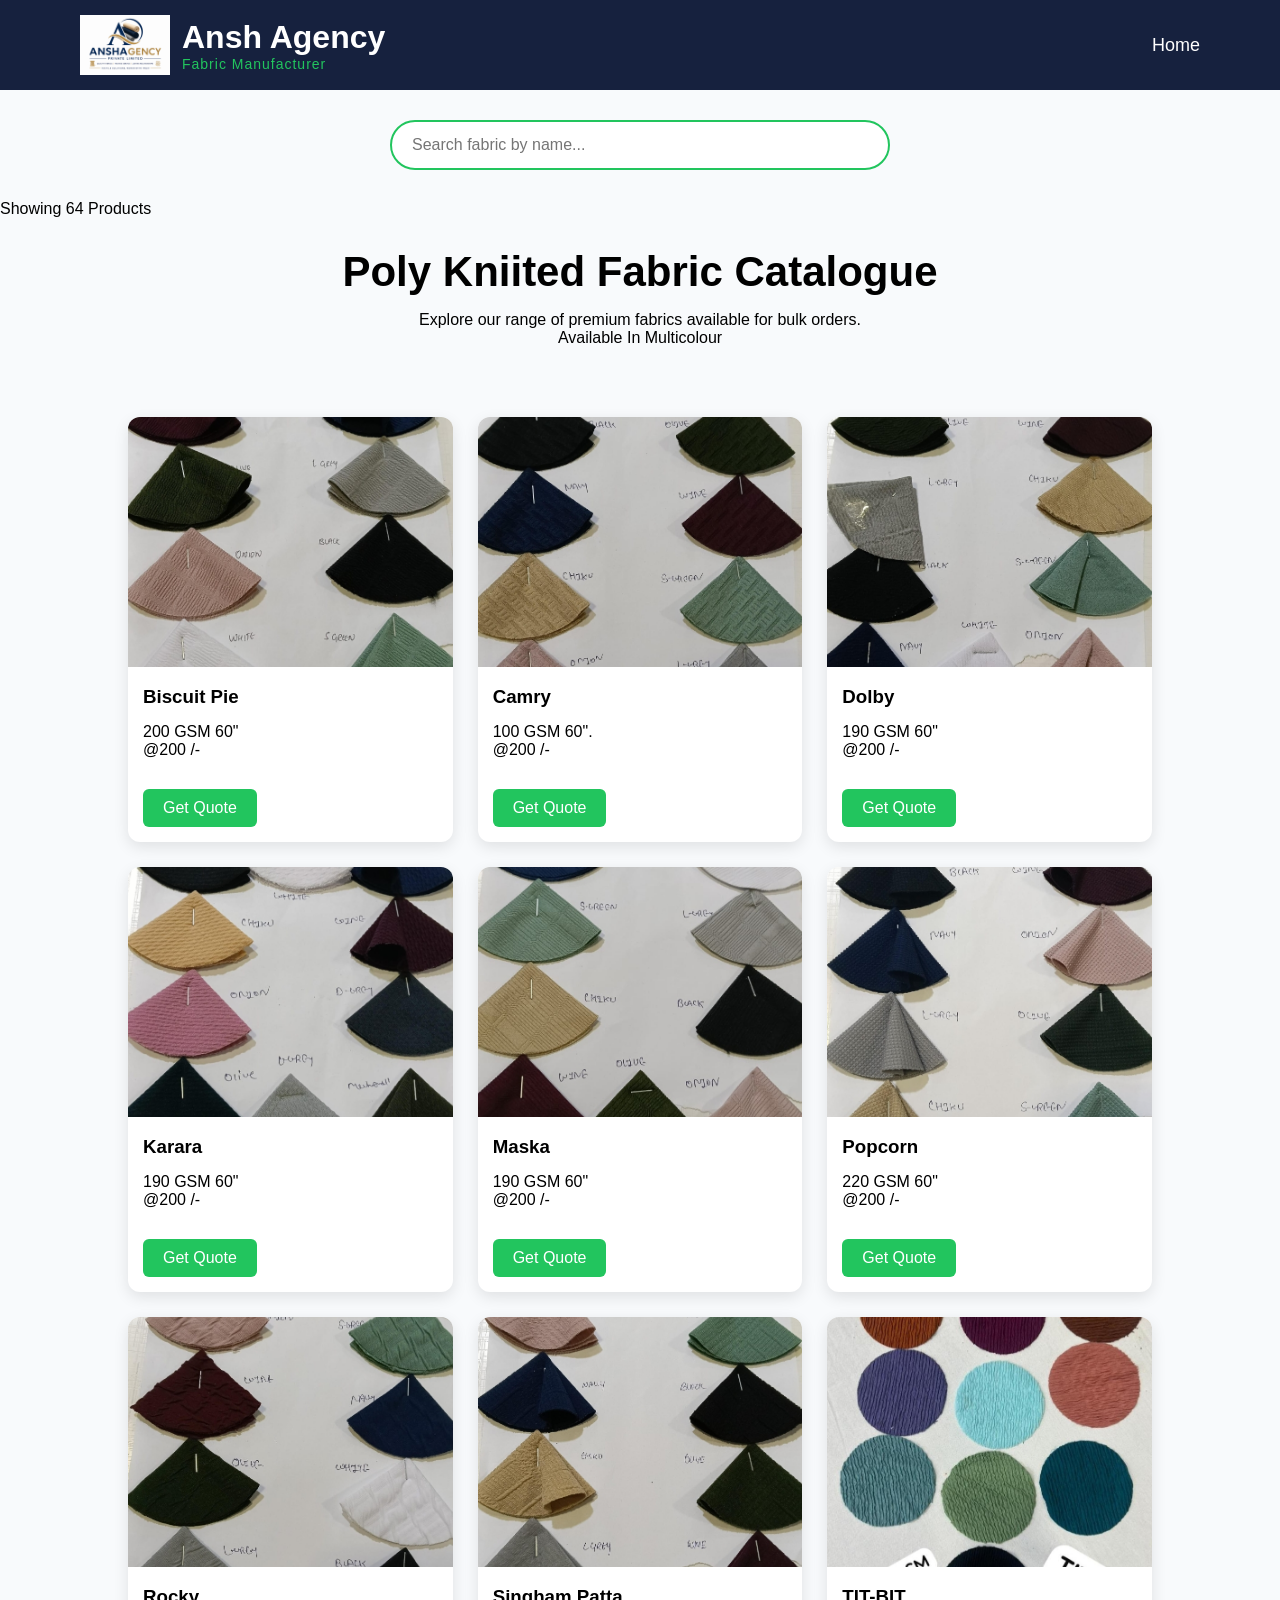
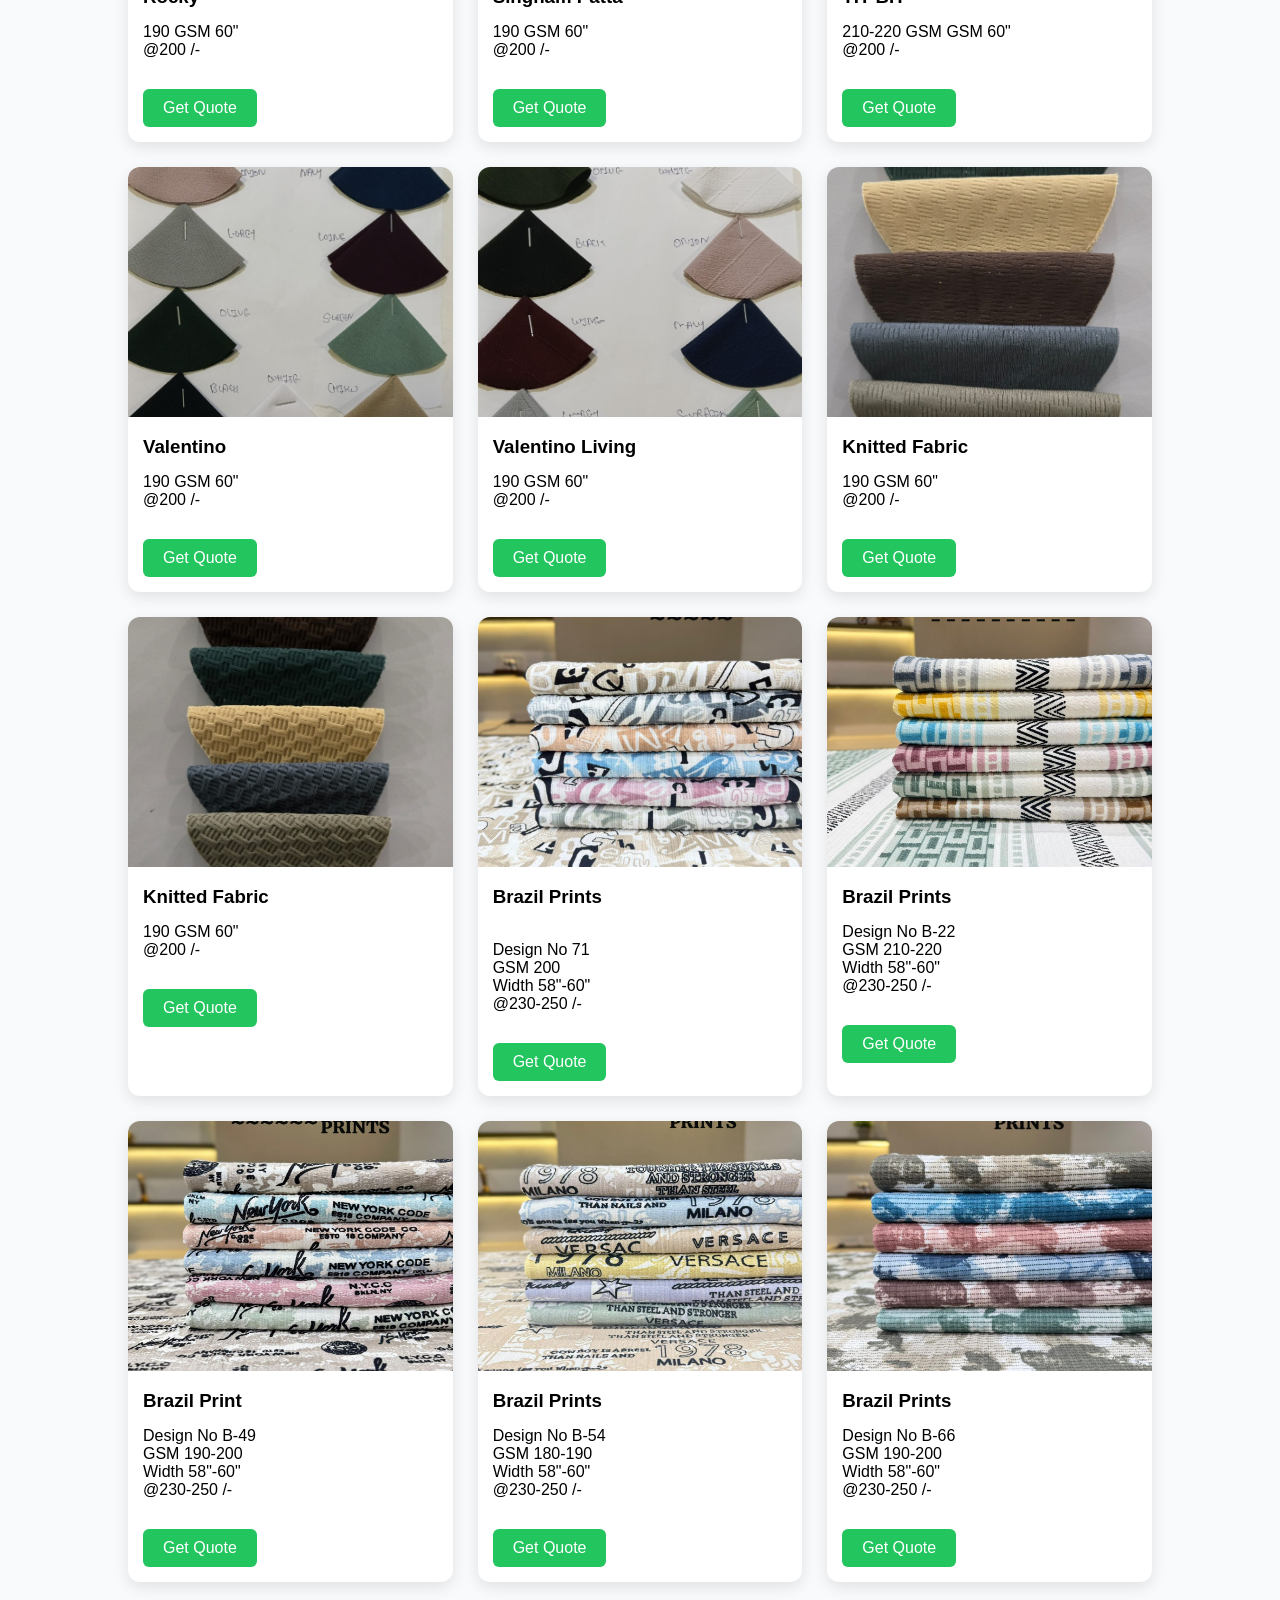
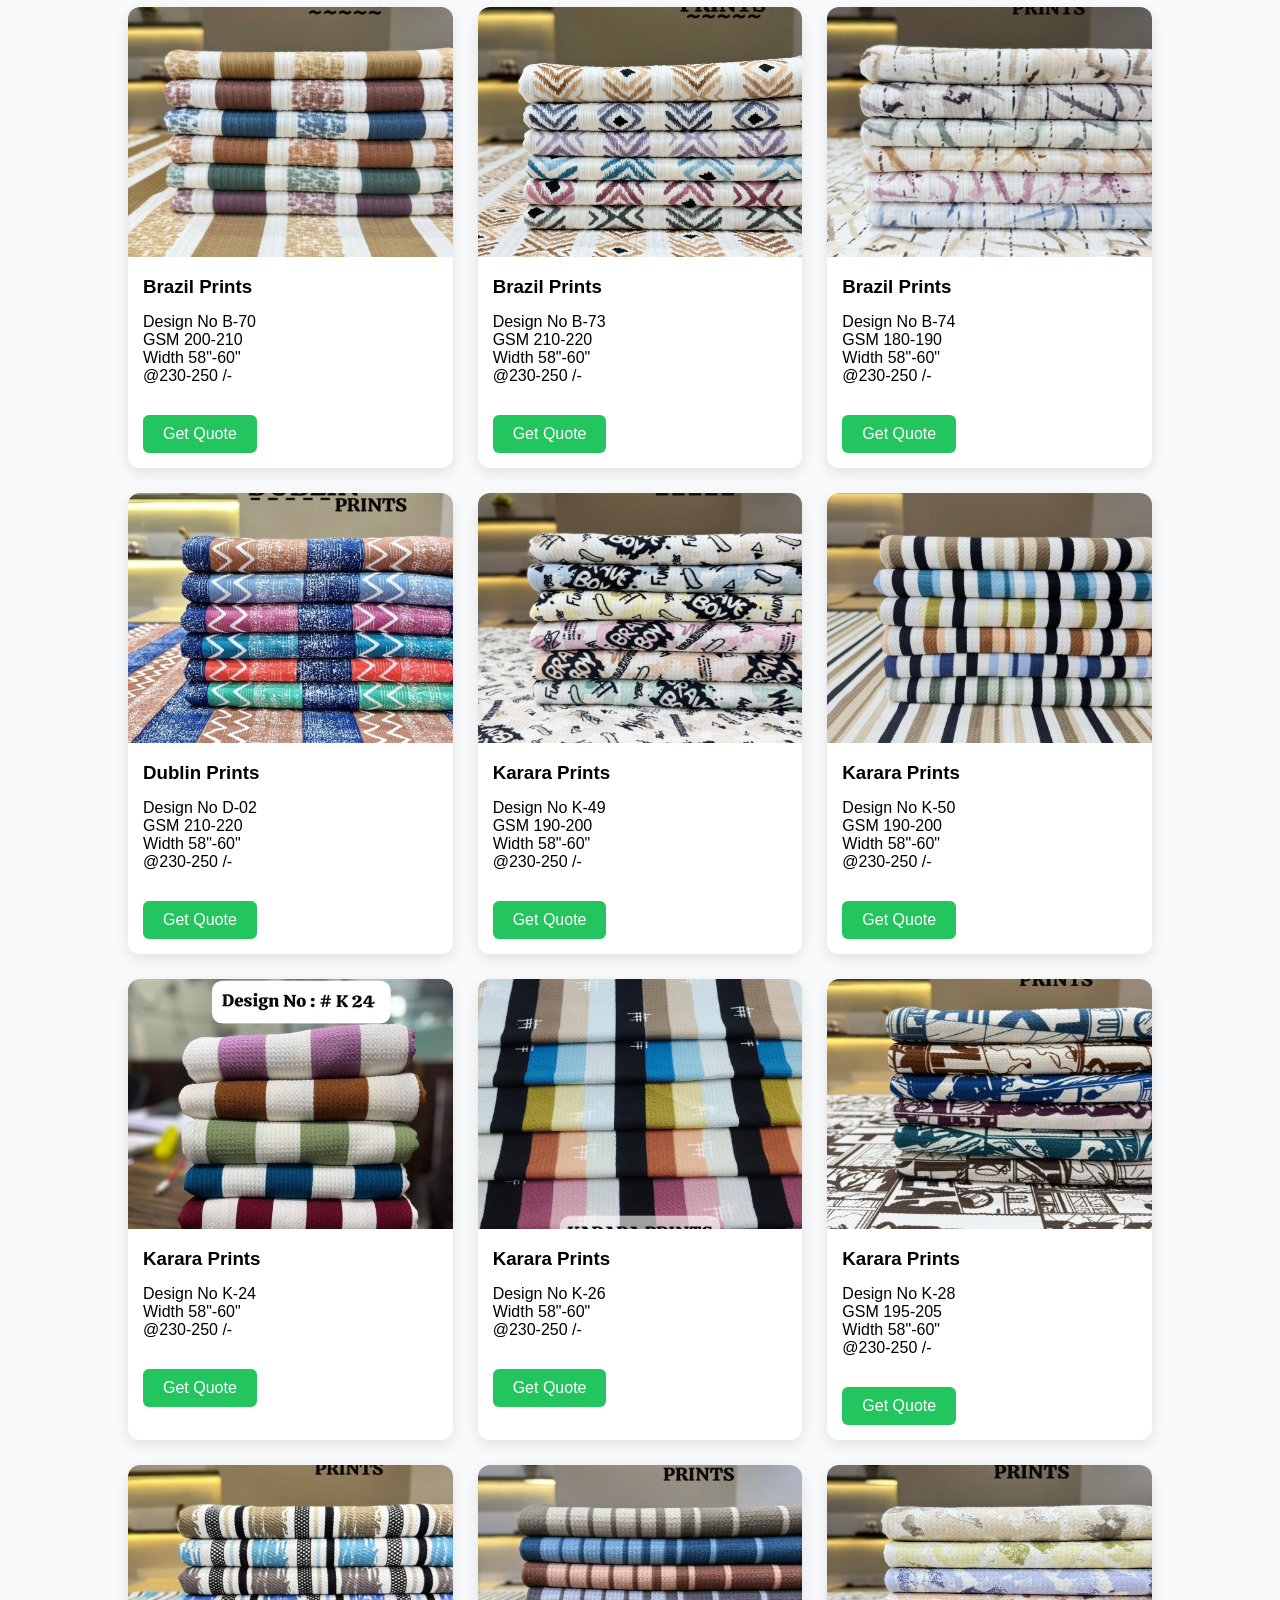
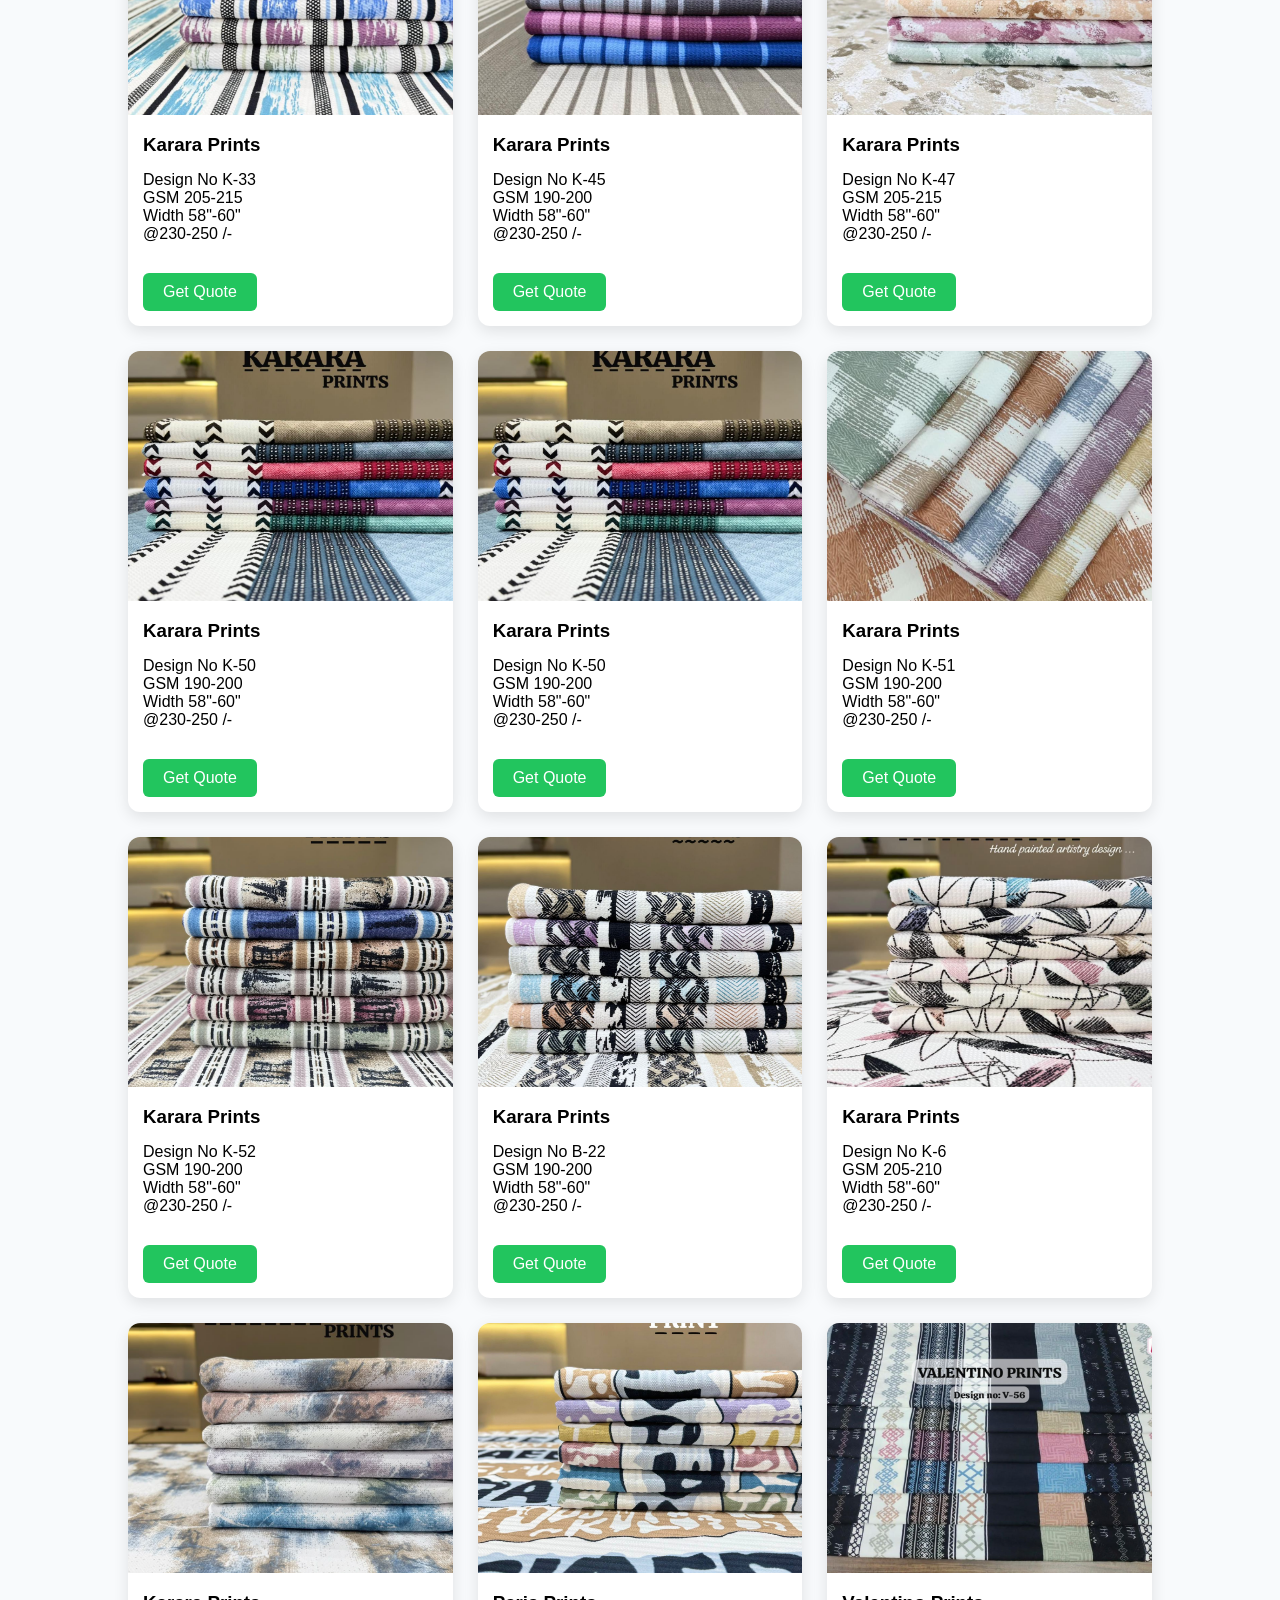
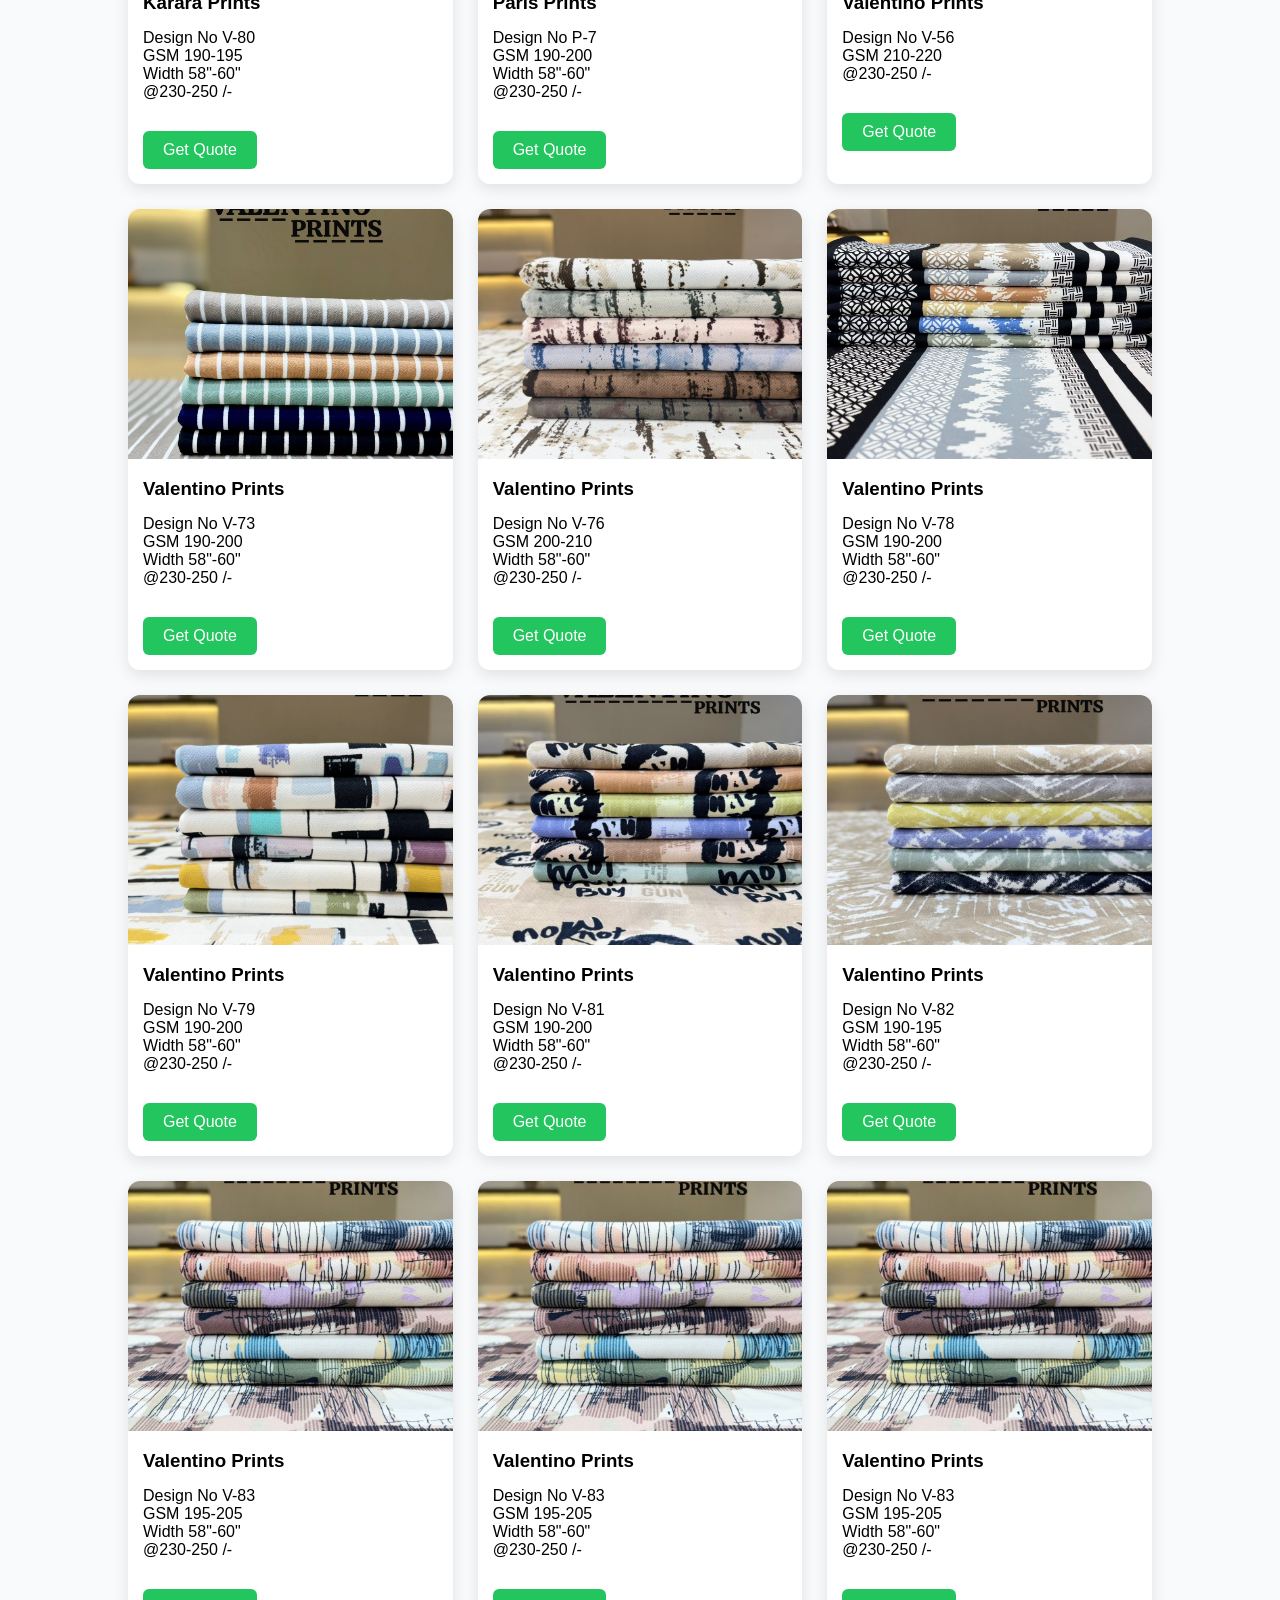
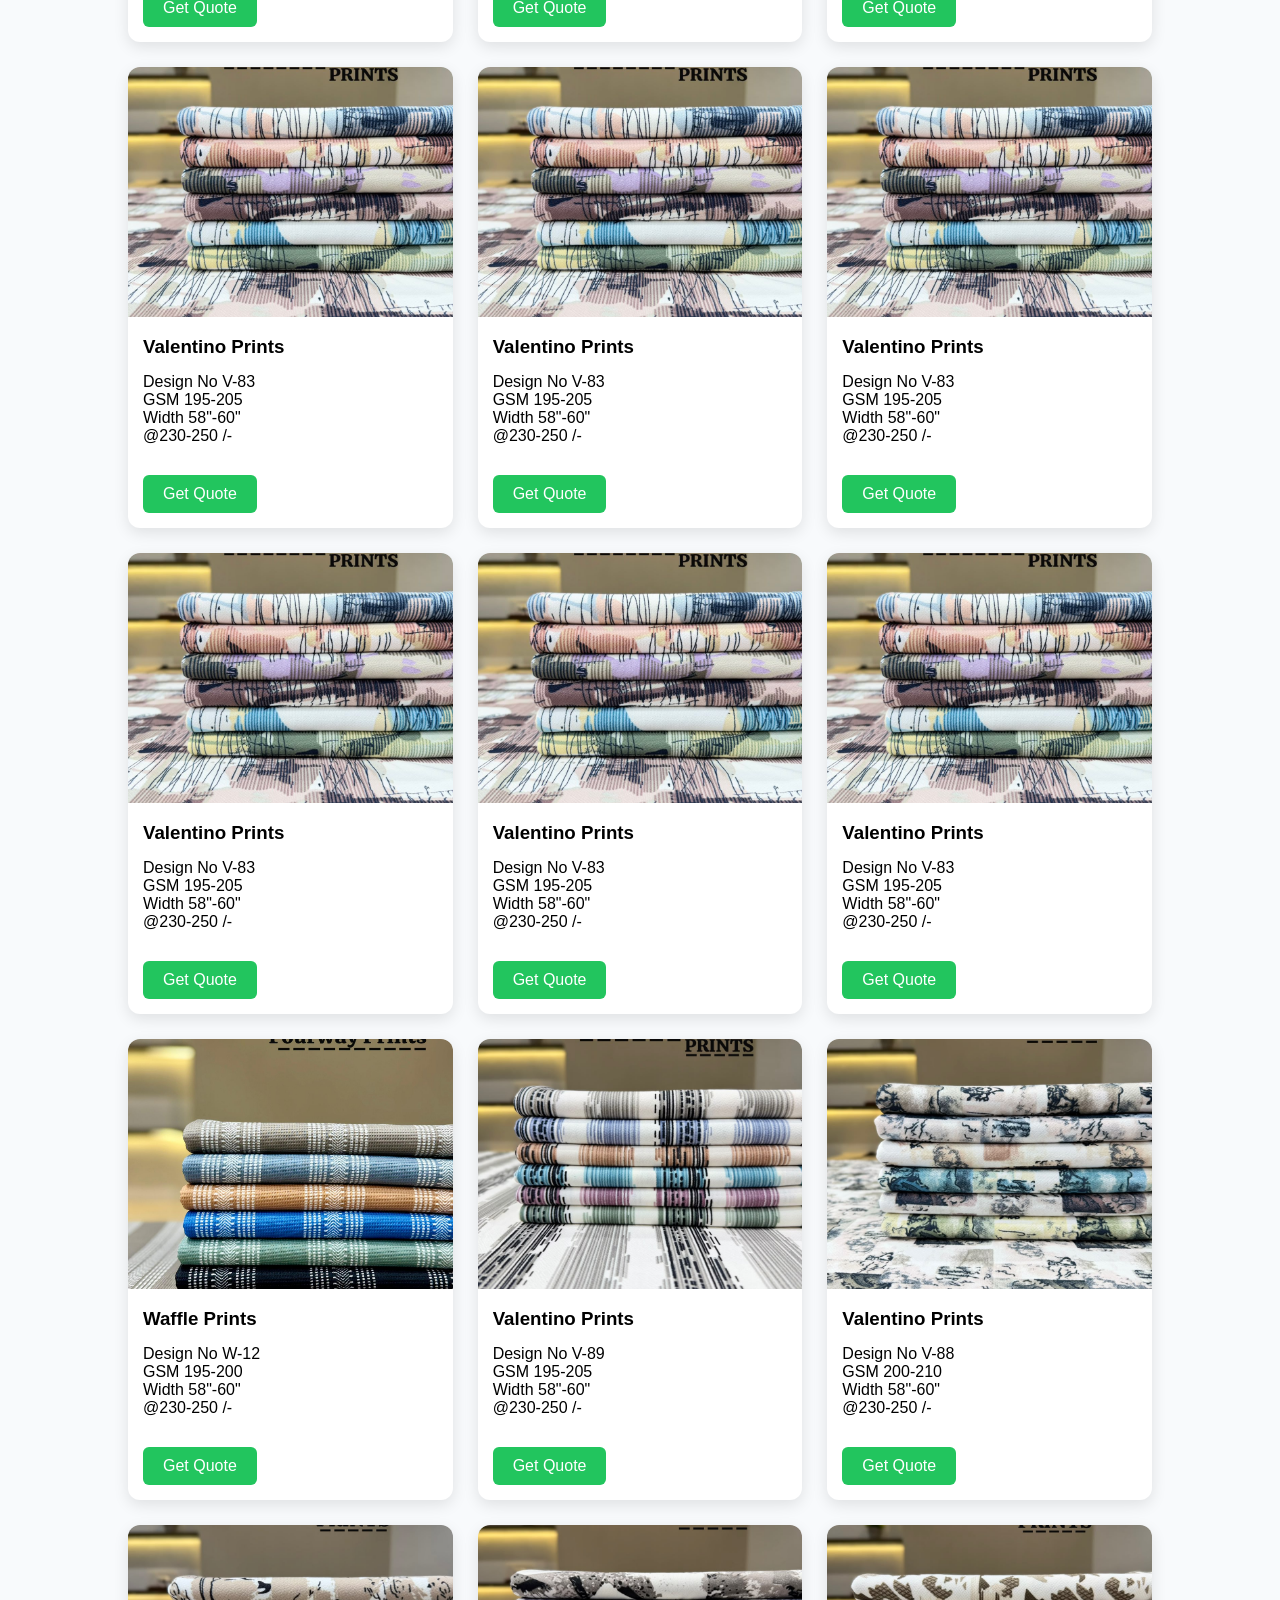
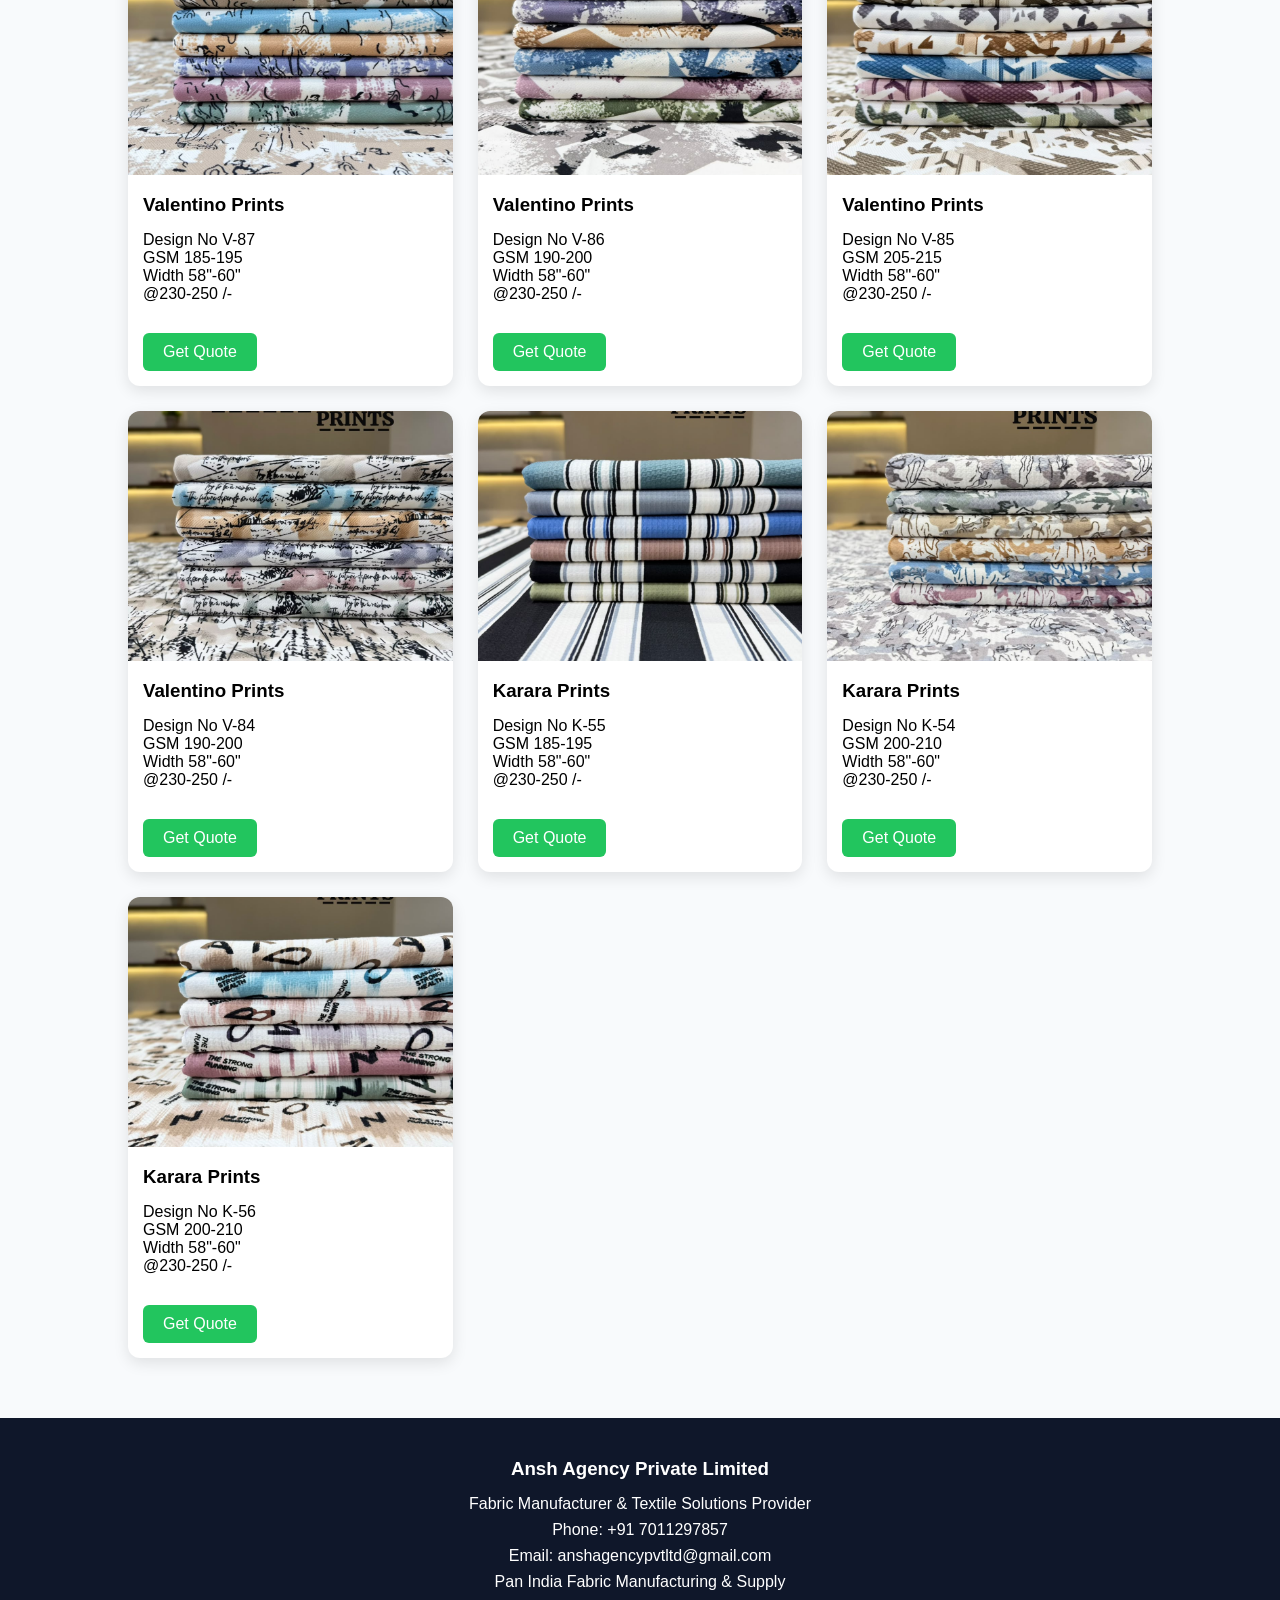
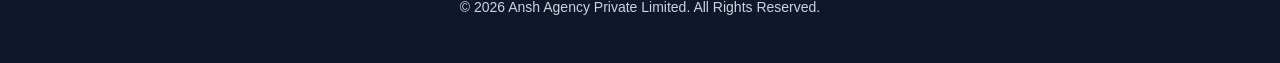
==== commit f7787da2: "update" ====
--- a/knitted.html
+++ b/knitted.html
@@ -45,7 +45,7 @@
     <p>Try searching with another product name.</p>
 </div>
 
-<section class="catalogue-header">
+<section id="catalogue-header">
     <h1>Poly Kniited Fabric Catalogue</h1>
     <p>
         Explore our range of premium fabrics available for bulk orders.
--- a/style.css
+++ b/style.css
@@ -5,76 +5,53 @@
     font-family:Arial, sans-serif;
 }
 
-.logo-container{
+
+.hero{
+    position:relative;
+    width:100%;
+    height:90vh;
+    overflow:hidden;
     display:flex;
+    justify-content:center;
     align-items:center;
-    gap:12px;
-}
-
-.logo-container img{
-    height:60px;
-    width:auto;
-}
-
-.company-name h2{
+    text-align:center;
+     padding-top:190px;
+}
+
+.hero-video{
+    position:absolute;
+    top:0;
+    left:0;
+    width:100%;
+    height:100%;
+    object-fit:cover;
+    z-index:-2;
+}
+
+.hero-overlay{
+    position:absolute;
+    top:0;
+    left:0;
+    width:100%;
+    height:100%;
+    background:rgba(0,0,0,.45);
+    z-index:-1;
+}
+
+.hero-content{
     color:white;
-    margin:0;
-    font-size:28px;
-}
-
-.company-name p{
-    color:#22c55e;
-    margin:0;
-    font-size:13px;
-    letter-spacing:1px;
-}
-
-nav{
-    display:flex;
-    justify-content:space-between;
-    align-items:center;
-    padding:15px 80px;
-    background:#0f172a;
-}
-
-/* nav h2{
-    color:white;
-} */
-
-nav ul{
-    display:flex;
-    list-style:none;
-    gap:20px;
-}
-
-nav a{
-    color:white;
-    text-decoration:none;
-}
-
-.hero{
-    text-align:center;
-   padding:120px 20px 60px;
-    background:#f5f5f5;
-}
-
-.hero h1{
-    font-size:48px;
+    max-width:900px;
+    padding:20px;
+}
+
+.hero-content h1{
+    font-size:58px;
     margin-bottom:20px;
 }
 
-.hero p{
-    font-size:20px;
-    margin-bottom:20px;
-}
-
-.hero button{
-    background:#22c55e;
-    color:white;
-    border:none;
-    padding:12px 25px;
-    border-radius:5px;
-    cursor:pointer;
+.hero-content p{
+    font-size:22px;
+    margin-bottom:30px;
 }
 
 .products{
@@ -121,7 +98,7 @@
 }
 
 .about{
-    padding:25px 10%;
+    padding:30px 10%;
     text-align:center;
     background:white;
 }
@@ -258,7 +235,7 @@
 
 .contact{
 text-align:center;
-padding:60px 10%;
+padding:30px 10%;
 background:white;
 }
 
@@ -282,9 +259,15 @@
     color:#22c55e;
 }
 
+
+
 /* Mobile Responsive */
 
 @media(max-width:768px){
+
+    .search-container input{
+        width:90%;
+    }
 
     nav{
         flex-direction:column;
@@ -296,6 +279,11 @@
         flex-wrap:wrap;
         justify-content:center;
     }
+
+    .hero{
+    min-height:70vh;
+    padding:150px 20px 40px;
+}
 
     .hero h1{
         font-size:32px;
@@ -319,19 +307,6 @@
     }
 }
 
-nav{
-    display:flex;
-    justify-content:space-between;
-    align-items:center;
-    padding:20px 80px;
-    background:#0f172a;
-
-    position:fixed;
-    top:0;
-    left:0;
-    width:100%;
-    z-index:1000;
-}
 
 .card img{
     width:100%;
@@ -444,7 +419,19 @@
 padding:130px 20px 50px;
 }
 
+
 .catalogue-header h1{
+font-size:42px;
+margin-bottom:15px;
+}
+
+#catalogue-header{
+text-align:center;
+padding:30px 20px 50px;
+}
+
+
+#catalogue-header h1{
 font-size:42px;
 margin-bottom:15px;
 }
@@ -491,6 +478,7 @@
 padding:10px 20px;
 border-radius:6px;
 }
+
 
 .search-container{
      margin-top:120px;
@@ -513,11 +501,7 @@
     box-shadow:0 0 10px rgba(34,197,94,0.3);
 }
 
-@media(max-width:768px){
-    .search-container input{
-        width:90%;
-    }
-}
+
 
 /* ==========================
    IMAGE POPUP
@@ -543,16 +527,21 @@
     justify-content:center;
     align-items:center;
     z-index:9999;
-}
+    backdrop-filter:blur(6px);
+}
+
 
 .popup-box{
+    width:90%;
+    max-width:950px;
     background:#fff;
+    border-radius:15px;
+    display:flex;
+    text-align:center;
     padding:20px;
-    border-radius:10px;
-    width:90%;
-    max-width:500px;
-    text-align:center;
-    position:relative;
+overflow:hidden;
+animation:popup .35s;
+position:relative;
 }
 
 .popup-box img{
@@ -573,239 +562,293 @@
 
 .close{
     position:absolute;
-    right:15px;
-    top:10px;
+    right:25px;
+    top:15px;
     font-size:30px;
     cursor:pointer;
-}
-
-.quote-btn{
-    display:inline-block;
-    padding:12px 25px;
-    background:#25D366;
+    font-weight:bold;
+}
+
+
+
+@keyframes popup{
+
+from{
+
+transform:scale(.8);
+
+opacity:0;
+
+}
+
+to{
+
+transform:scale(1);
+
+opacity:1;
+
+}
+
+}
+
+.popup-left{
+
+width:45%;
+
+background:#f7f7f7;
+
+display:flex;
+
+justify-content:center;
+
+align-items:center;
+
+padding:20px;
+
+}
+
+.popup-left img{
+
+width:100%;
+
+max-height:520px;
+
+object-fit:contain;
+
+transition:.4s;
+
+cursor:zoom-in;
+
+}
+
+.popup-left img:hover{
+
+transform:scale(1.12);
+
+}
+
+.popup-right{
+
+width:55%;
+
+padding:35px;
+
+}
+
+.popup-right h2{
+
+font-size:32px;
+
+margin-bottom:15px;
+
+}
+
+.badge{
+
+display:inline-block;
+
+background:#ffd700;
+
+padding:7px 15px;
+
+border-radius:30px;
+
+font-weight:bold;
+
+margin-bottom:20px;
+
+}
+
+.product-info{
+
+font-size:18px;
+
+line-height:1.9;
+
+margin-bottom:20px;
+
+}
+
+.features{
+
+line-height:2;
+
+margin-bottom:30px;
+
+color:#444;
+
+font-size:17px;
+
+}
+
+.popup-right .quote-btn{
+
+display:block;
+
+text-align:center;
+
+padding:15px;
+
+font-size:18px;
+
+border-radius:10px;
+
+background:#25D366;
+
+color:white;
+
+text-decoration:none;
+
+font-weight:bold;
+
+}
+
+.popup-right .quote-btn:hover{
+
+background:#128C7E;
+
+}
+
+
+
+@media(max-width:768px){
+
+.popup-box{
+
+flex-direction:column;
+
+}
+
+.popup-left{
+
+width:100%;
+
+}
+
+.popup-right{
+
+width:100%;
+
+padding:20px;
+
+}
+
+.popup-right h2{
+
+font-size:24px;
+
+}
+
+}
+
+
+/* ==========================
+   HEADER
+========================== */
+
+header{
+    position:fixed;
+    top:0;
+    left:0;
+    width:100%;
+    z-index:1000;
+}
+
+/* Top Social Bar */
+
+.top-bar{
+    background:#0f172a;
+    display:flex;
+    justify-content:flex-end;
+    padding:0px 80px;
+    height: 45px;
+    align-items: center;
+}
+.social-icons{
+    display:flex;
+    gap:18px;
+}
+
+.social-icons a{
+    color:#fff;
+    font-size:20px;
+    text-decoration: none;
+}
+
+.social-icons a:hover{
+    color:#22c55e;
+}
+/* Logo */
+
+.logo-container{
+    display:flex;
+    align-items:center;
+    gap:12px;
+}
+
+.logo-container img{
+    height:60px;
+}
+
+.company-name h2{
+    color:#fff;
+    font-size:32px;
+}
+
+.company-name p{
+    color:#22c55e;
+    font-size:14px;
+    letter-spacing:1px;
+}
+
+
+/* Bottom Navbar */
+
+nav{
+    background:#16213e;
+    display:flex;
+    justify-content:space-between;
+    align-items:center;
+    padding:15px 80px;
+}
+nav ul{
+    display:flex;
+    list-style:none;
+    gap:40px;
+}
+
+nav ul li a{
     color:#fff;
     text-decoration:none;
-    border-radius:6px;
-    font-weight:bold;
-}
-.modal{
-
-position:fixed;
-left:0;
-top:0;
-width:100%;
-height:100%;
-display:none;
-justify-content:center;
-align-items:center;
-
-background:rgba(0,0,0,.65);
-
-backdrop-filter:blur(6px);
-
-z-index:9999;
-
-}
-
-.popup-box{
-
-width:90%;
-max-width:950px;
-
-background:#fff;
-
-border-radius:15px;
-
-display:flex;
-
-overflow:hidden;
-
-animation:popup .35s;
-
-position:relative;
-
-}
-
-@keyframes popup{
-
-from{
-
-transform:scale(.8);
-
-opacity:0;
-
-}
-
-to{
-
-transform:scale(1);
-
-opacity:1;
-
-}
-
-}
-
-.popup-left{
-
-width:45%;
-
-background:#f7f7f7;
-
-display:flex;
-
-justify-content:center;
-
-align-items:center;
-
-padding:20px;
-
-}
-
-.popup-left img{
-
-width:100%;
-
-max-height:520px;
-
-object-fit:contain;
-
-transition:.4s;
-
-cursor:zoom-in;
-
-}
-
-.popup-left img:hover{
-
-transform:scale(1.12);
-
-}
-
-.popup-right{
-
-width:55%;
-
-padding:35px;
-
-}
-
-.popup-right h2{
-
-font-size:32px;
-
-margin-bottom:15px;
-
-}
-
-.badge{
-
-display:inline-block;
-
-background:#ffd700;
-
-padding:7px 15px;
-
-border-radius:30px;
-
-font-weight:bold;
-
-margin-bottom:20px;
-
-}
-
-.product-info{
-
-font-size:18px;
-
-line-height:1.9;
-
-margin-bottom:20px;
-
-}
-
-.features{
-
-line-height:2;
-
-margin-bottom:30px;
-
-color:#444;
-
-font-size:17px;
-
-}
-
-.popup-right .quote-btn{
-
-display:block;
-
-text-align:center;
-
-padding:15px;
-
-font-size:18px;
-
-border-radius:10px;
-
-background:#25D366;
-
-color:white;
-
-text-decoration:none;
-
-font-weight:bold;
-
-}
-
-.popup-right .quote-btn:hover{
-
-background:#128C7E;
-
-}
-
-.close{
-
-position:absolute;
-
-top:15px;
-
-right:25px;
-
-font-size:35px;
-
-cursor:pointer;
-
-font-weight:bold;
-
-}
-
-@media(max-width:768px){
-
-.popup-box{
-
-flex-direction:column;
-
-}
-
-.popup-left{
-
-width:100%;
-
-}
-
-.popup-right{
-
-width:100%;
-
-padding:20px;
-
-}
-
-.popup-right h2{
-
-font-size:24px;
-
-}
-
+    font-size:18px;
+    font-weight:500;
+    transition:.3s;
+}
+
+nav ul li a:hover{
+    color:#22c55e;
+}
+
+
+
+
+#soundBtn{
+    position:absolute;
+    bottom:25px;
+    right:25px;
+    width:50px;
+    height:50px;
+    border:none;
+    border-radius:50%;
+    background:rgba(0,0,0,.6);
+    color:#fff;
+    font-size:22px;
+    cursor:pointer;
+    transition:.3s;
+    z-index:100;
+}
+
+#soundBtn:hover{
+    background:#22c55e;
+    transform:scale(1.1);
 }
